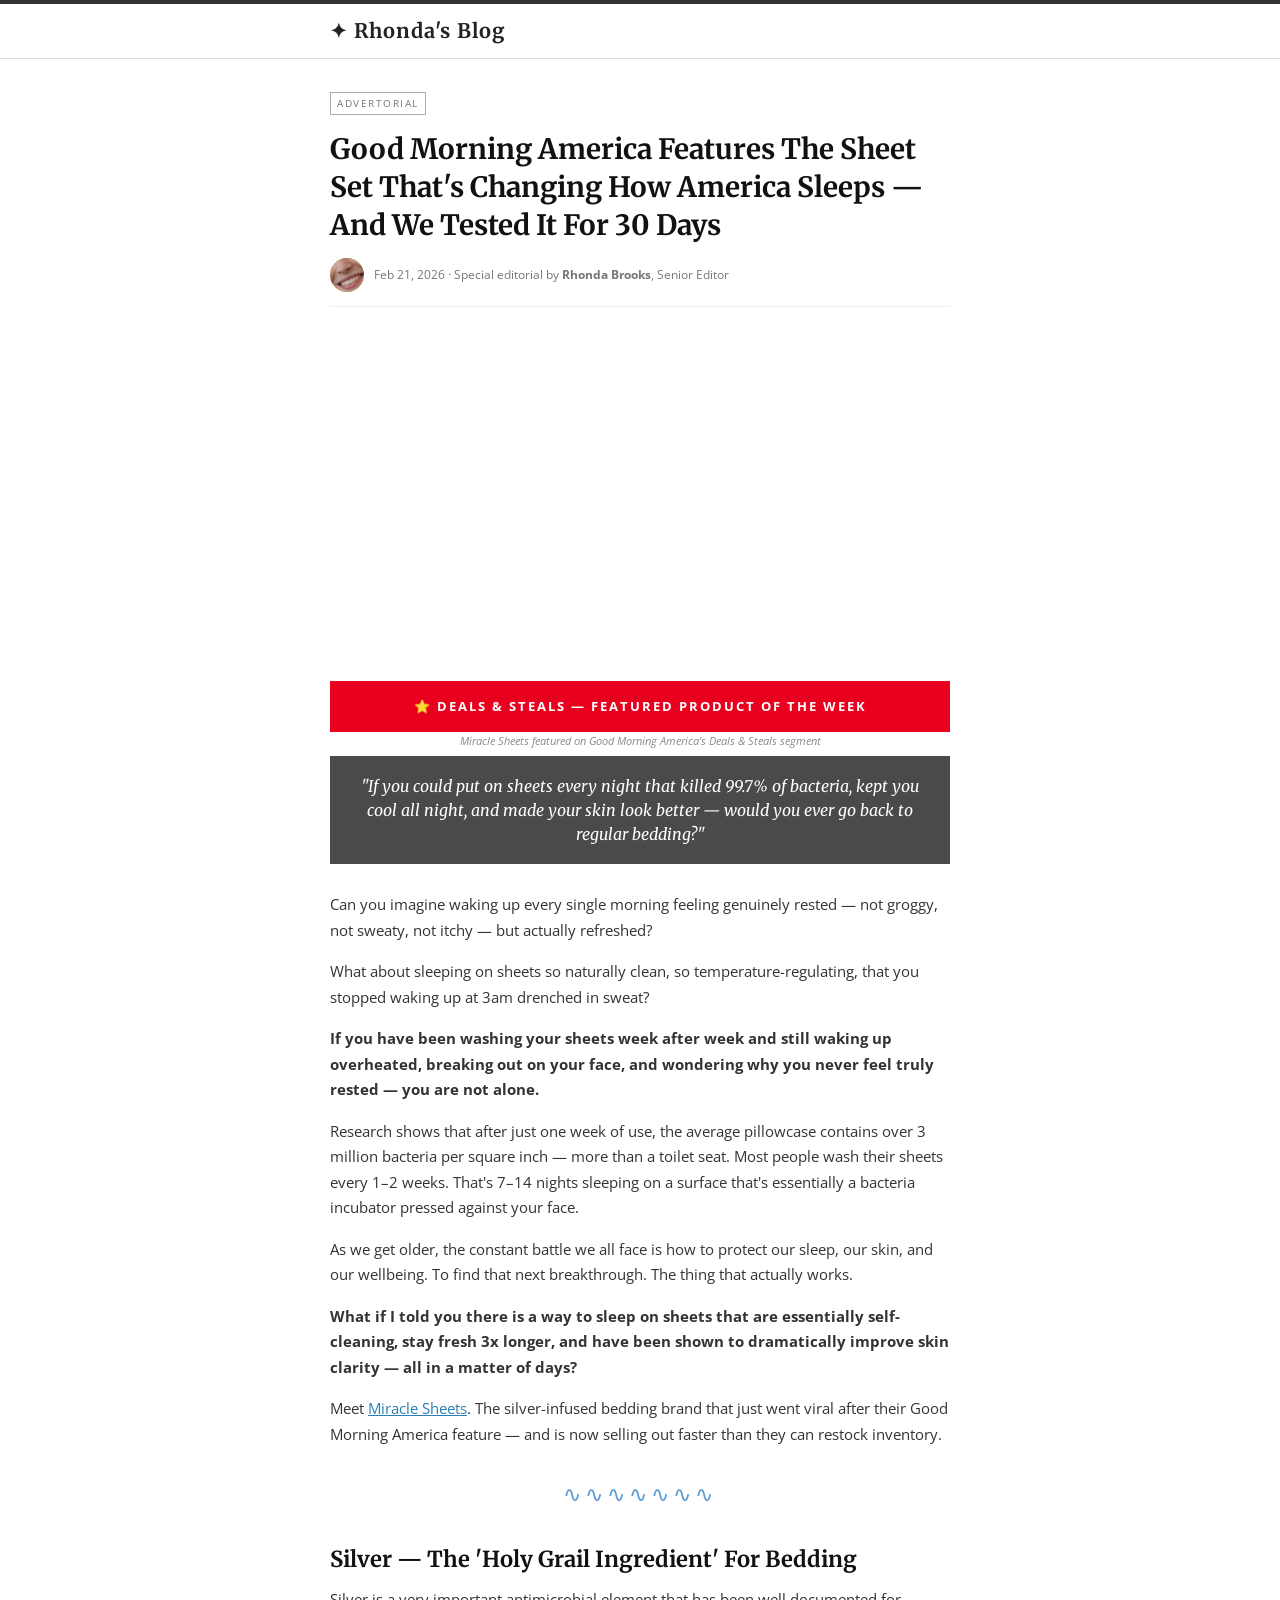
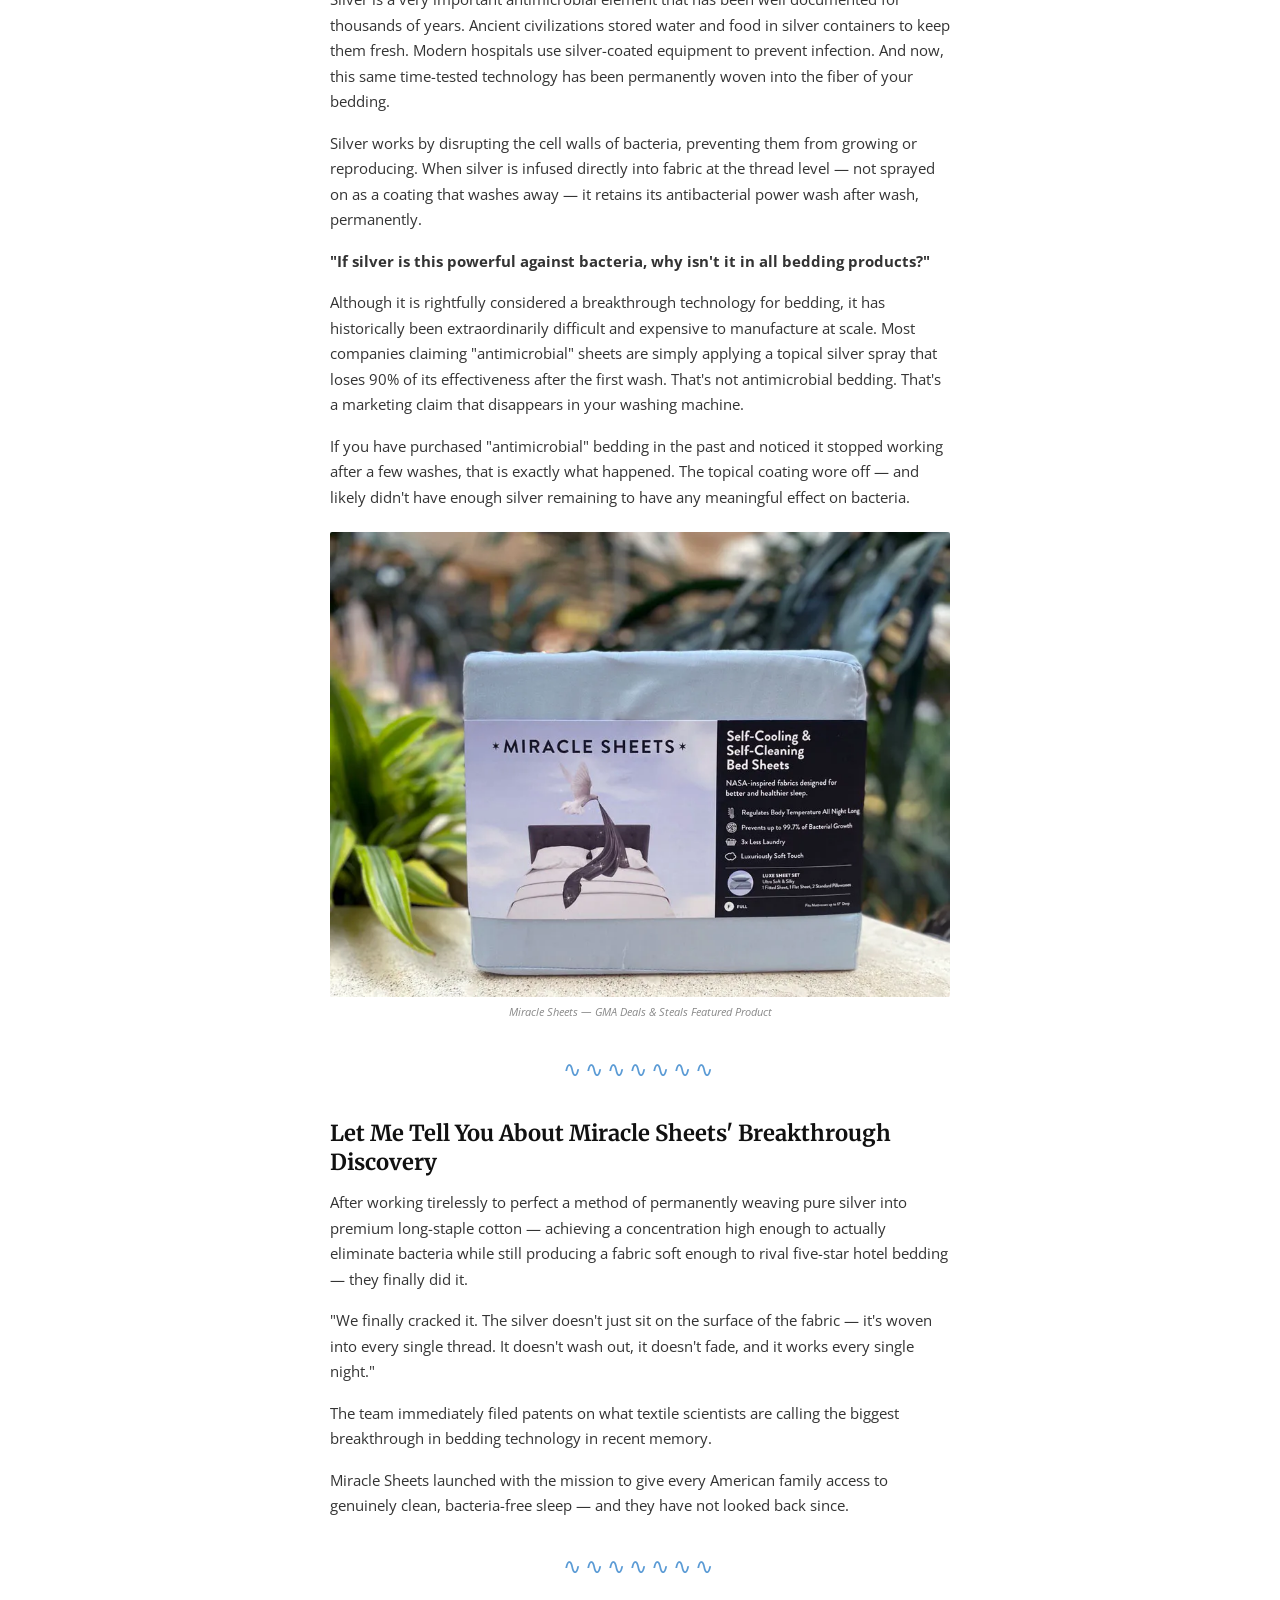
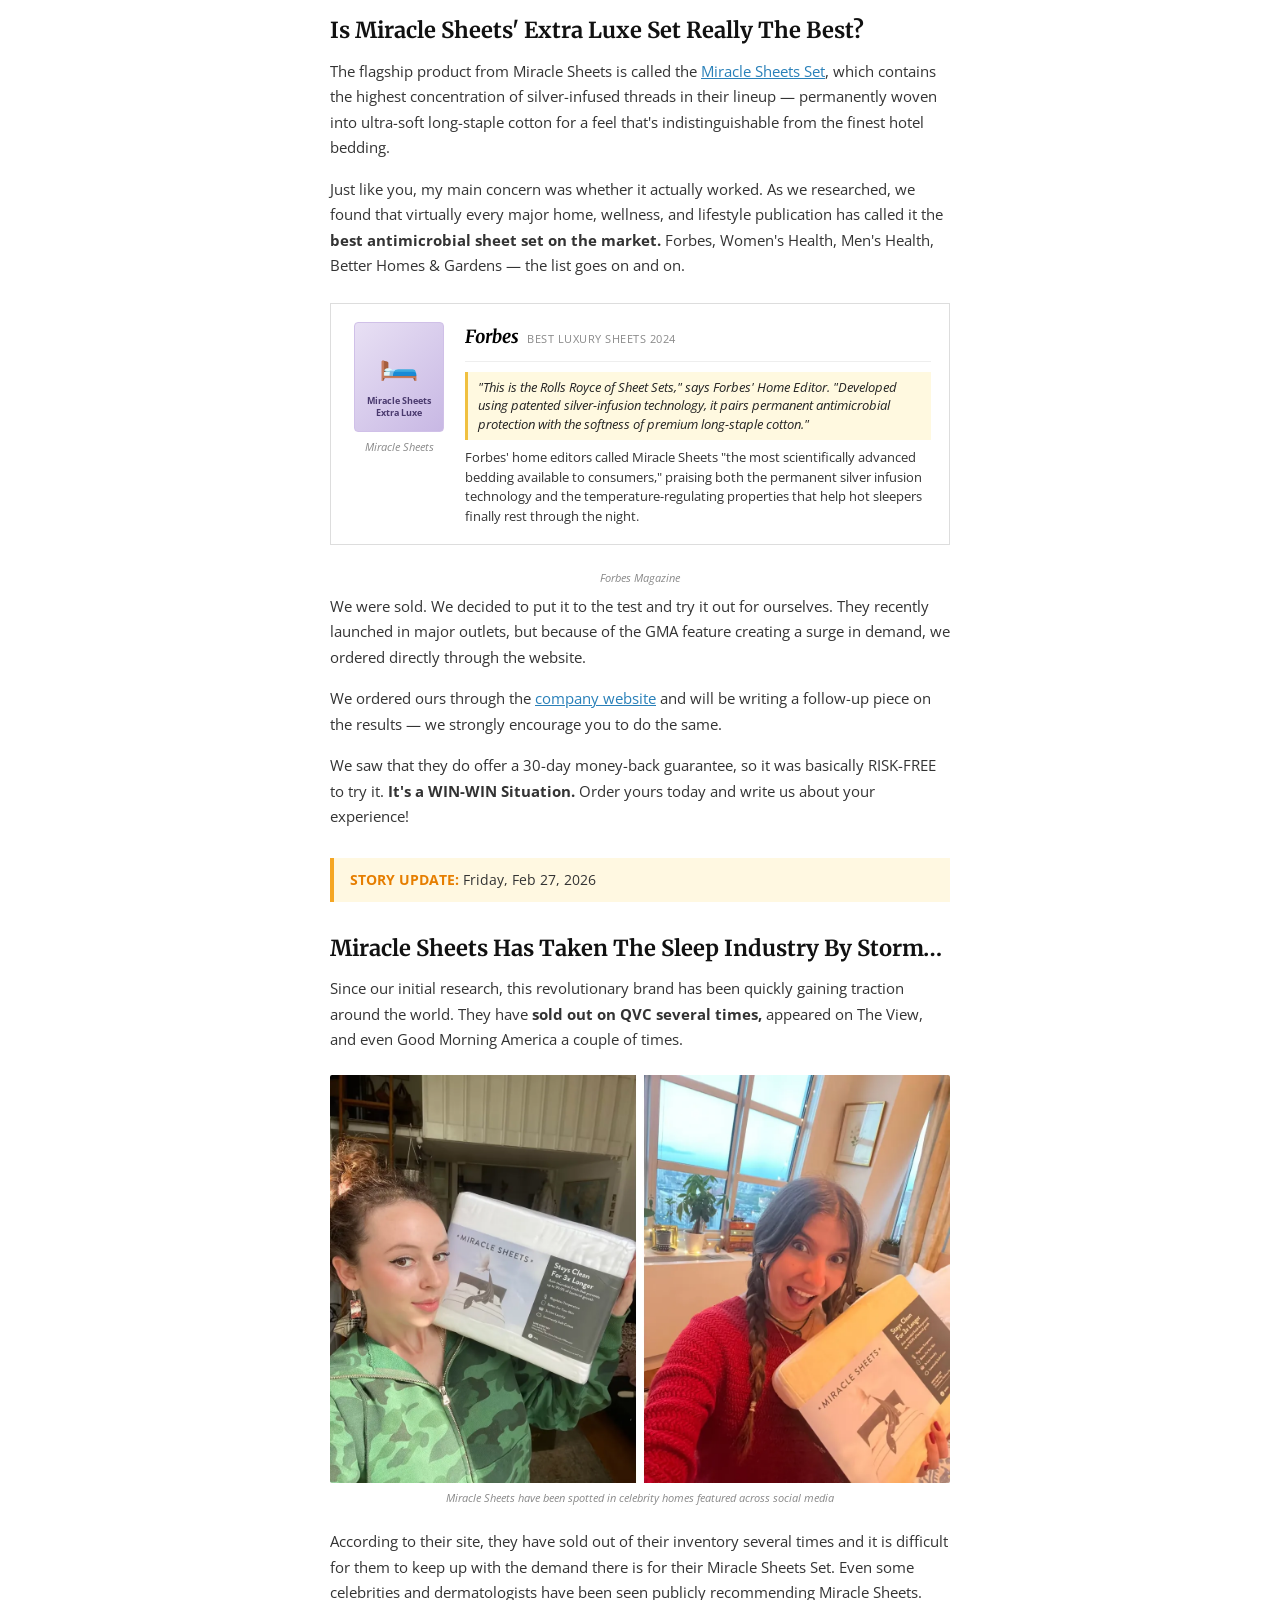
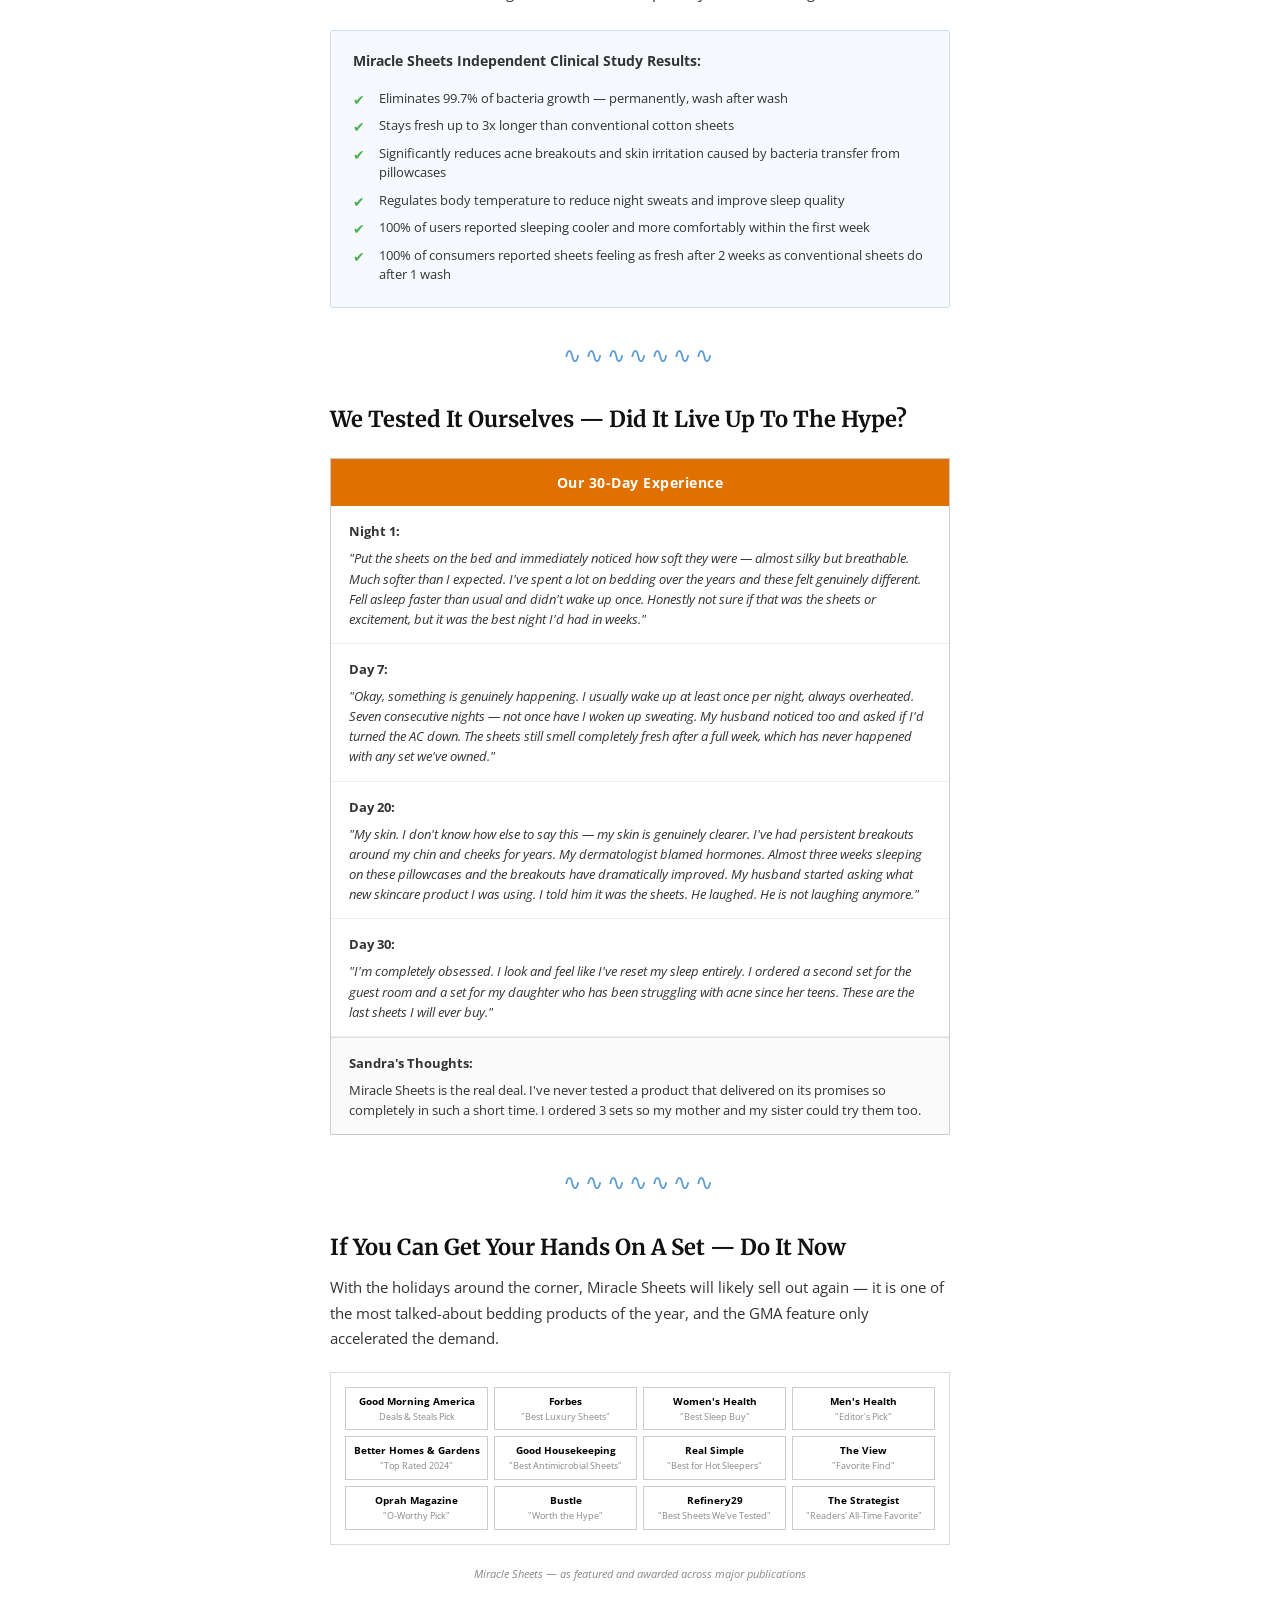
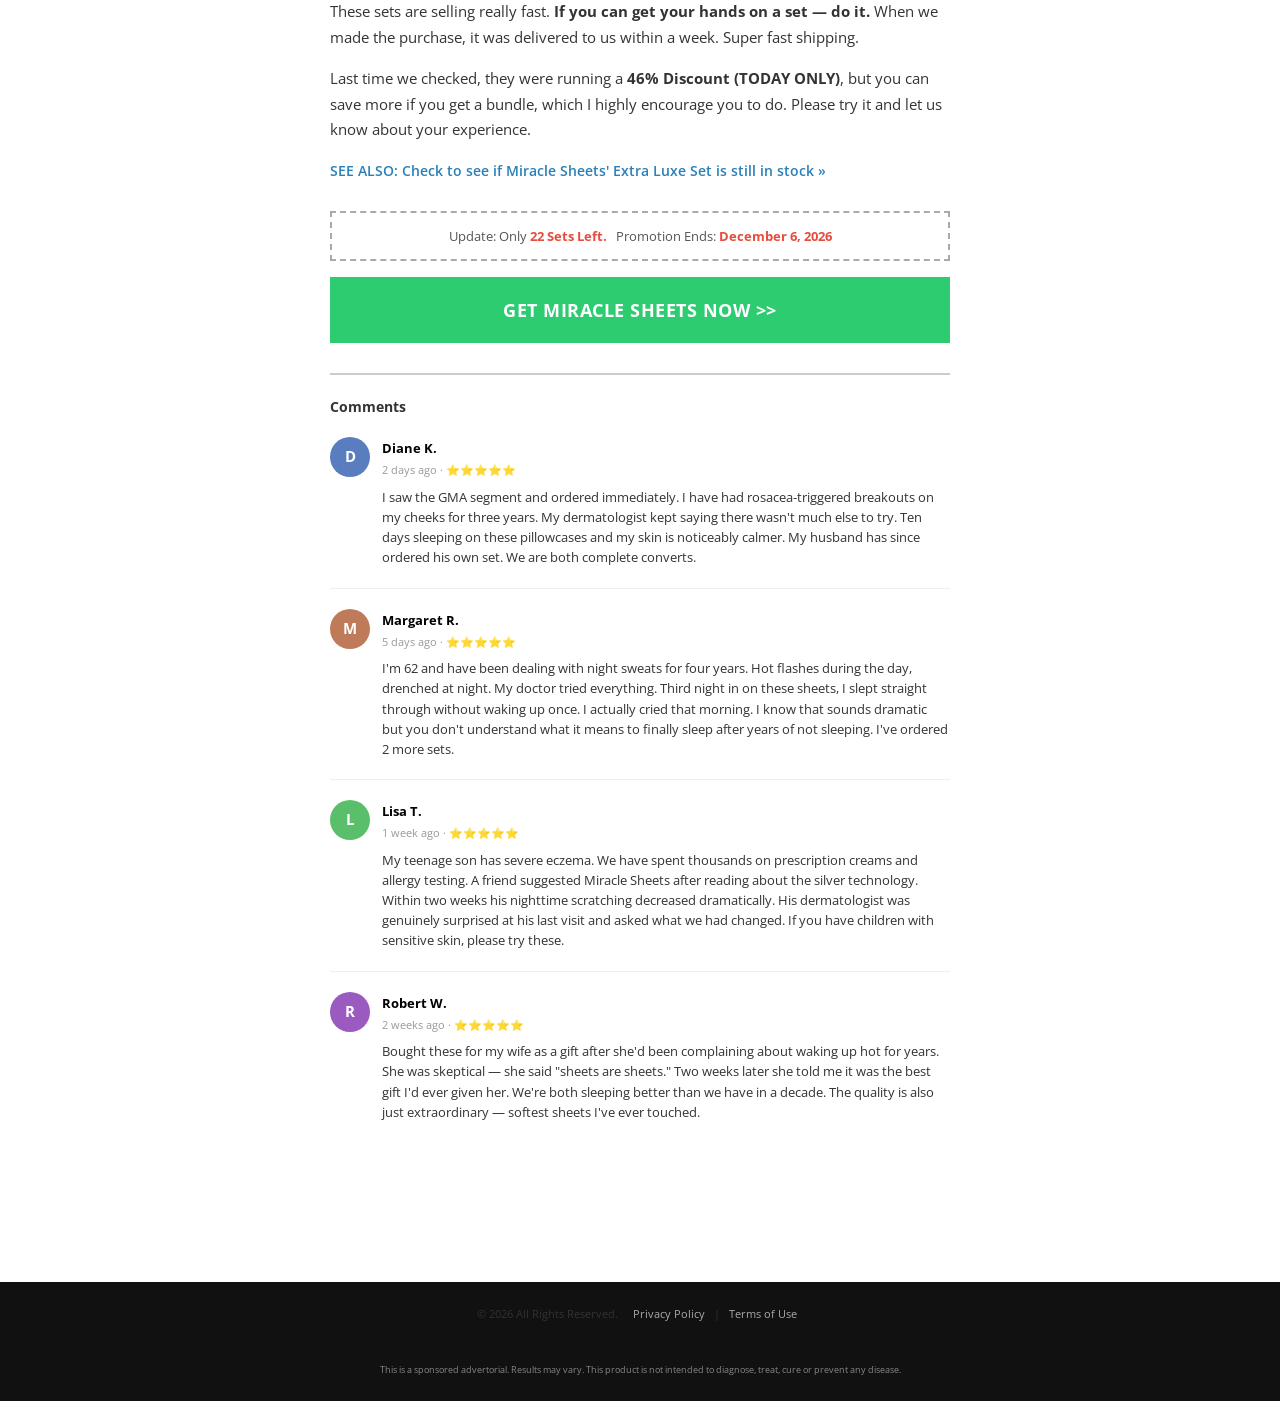
==== rhonda-nobark-v1/index.html @ bfe142f4 "Add files via upload" ====
<!DOCTYPE html>
<html lang="en">

<head>


    <meta charset="UTF-8" />
    <meta name="viewport" content="width=device-width, initial-scale=1.0" />
    <title>GMA Features The Sheet Set Selling Out Across America</title>
    <link href="https://fonts.googleapis.com/css2?family=Merriweather:ital,wght@0,400;0,700;1,400&family=Open+Sans:wght@400;600;700&display=swap" rel="stylesheet" />
    <link rel="stylesheet" href="./images/style.css">
    
    
    
    <!-- Pinterest Tag -->
<script>
!function(e){if(!window.pintrk){window.pintrk = function () {
window.pintrk.queue.push(Array.prototype.slice.call(arguments))};var
  n=window.pintrk;n.queue=[],n.version="3.0";var
  t=document.createElement("script");t.async=!0,t.src=e;var
  r=document.getElementsByTagName("script")[0];
  r.parentNode.insertBefore(t,r)}}("https://s.pinimg.com/ct/core.js");
pintrk('load', '2612654090648', {em: '<user_email_address>'});
pintrk('page');
</script>
<noscript>
<img height="1" width="1" style="display:none;" alt=""
  src="https://ct.pinterest.com/v3/?event=init&tid=2612654090648&pd[em]=<hashed_email_address>&noscript=1" />
</noscript>
<!-- end Pinterest Tag -->

<!--Optional, send client hints to get accurate device data-->
<meta http-equiv="delegate-ch" content="sec-ch-ua http://go.rhondafinds.com; sec-ch-ua-mobile http://go.rhondafinds.com; sec-ch-ua-arch http://go.rhondafinds.com; sec-ch-ua-model http://go.rhondafinds.com; sec-ch-ua-platform http://go.rhondafinds.com; sec-ch-ua-platform-version http://go.rhondafinds.com; sec-ch-ua-bitness http://go.rhondafinds.com; sec-ch-ua-full-version-list http://go.rhondafinds.com; sec-ch-ua-full-version http://go.rhondafinds.com" />

<!-- MaxConv Tracking Script Base Code-->
<script>!function(w,d,o,n,c){w[o]=w[o]||function(){(w[o].q=w[o].q||[]).push(arguments)};var s=d.createElement(n),t=d.getElementsByTagName(n)[0];s.async=!0;s.defer=!0;s.src="//go.rhondafinds.com/t/ea02932d-b302-4a0c-9582-e8250c2afddf.js";t.parentNode.insertBefore(s,t);}(window,document,"maxconv","script");</script>
<noscript><link rel="stylesheet" href="//go.rhondafinds.com/t/t.css?mc_ns=1&mc_cmp=ea02932d-b302-4a0c-9582-e8250c2afddf&mc_tid=" /></noscript>
<!-- End MaxConv Tracking Script Base Code-->
    
    
    
    
    
</head>

<body>

    <!-- ── Top Bar / Logo ── -->
    <div class="top-bar">
        <div class="top-bar-inner">
            <a href="#" class="logo">✦ Rhonda's Blog</a>

        </div>

    </div>

    <!-- ── Main Content ── -->
    <div class="wrapper">

        <span class="advertorial-badge">Advertorial</span>

        <h1>Good Morning America Features The Sheet Set That's Changing How America Sleeps — And We Tested It For 30 Days</h1>

        <!-- Byline -->
        <div class="byline">
            <div class="byline-avatar">
                <img src="./images/author.jpg" alt="Author">

            </div>
            <span>Feb 21, 2026 · Special editorial by <strong>Rhonda Brooks</strong>, Senior Editor</span>

        </div>

        <!-- Hero GMA mock image -->
        <!--
    <img src="./images/gma.jpg" alt="" width="100%">-->

        <script src="https://fast.wistia.com/player.js" async></script>
        <script src="https://fast.wistia.com/embed/r2jgwhv488.js" async type="module"></script>
        <style>
            wistia-player[media-id='r2jgwhv488']:not(:defined) {
                background: center / contain no-repeat url('https://fast.wistia.com/embed/medias/r2jgwhv488/swatch');
                display: block;
                filter: blur(5px);
                padding-top: 56.46%;
            }
        </style> <wistia-player media-id="r2jgwhv488" seo="false" aspect="1.7712177121771218"></wistia-player>

        <div class="deals-banner">
            ⭐ DEALS &amp; STEALS — FEATURED PRODUCT OF THE WEEK

        </div>

        <p class="img-caption">Miracle Sheets featured on Good Morning America's Deals &amp; Steals segment</p>

        <!-- Pull quote -->
        <div class="pull-quote">
            "If you could put on sheets every night that killed 99.7% of bacteria, kept you cool all night, and made your skin look better — would you ever go back to regular bedding?"

        </div>

        <!-- Intro -->
        <p>Can you imagine waking up every single morning feeling genuinely rested — not groggy, not sweaty, not itchy — but actually refreshed?</p>

        <p>What about sleeping on sheets so naturally clean, so temperature-regulating, that you stopped waking up at 3am drenched in sweat?</p>

        <p><strong>If you have been washing your sheets week after week and still waking up overheated, breaking out on your face, and wondering why you never feel truly rested — you are not alone.</strong></p>

        <p>Research shows that after just one week of use, the average pillowcase contains over 3 million bacteria per square inch — more than a toilet seat. Most people wash their sheets every 1–2 weeks. That's 7–14 nights sleeping on a surface that's essentially a bacteria incubator pressed against your face.</p>

        <p>As we get older, the constant battle we all face is how to protect our sleep, our skin, and our wellbeing. To find that next breakthrough. The thing that actually works.</p>

        <p><strong>What if I told you there is a way to sleep on sheets that are essentially self-cleaning, stay fresh 3x longer, and have been shown to dramatically improve skin clarity — all in a matter of days?</strong></p>

        <p>Meet <a href="https://go.rhondafinds.com/click">Miracle Sheets</a>. The silver-infused bedding brand that just went viral after their Good Morning America feature — and is now selling out faster than they can restock inventory.</p>

        <div class="divider">∿∿∿∿∿∿∿

        </div>

        <h2>Silver — The 'Holy Grail Ingredient' For Bedding</h2>

        <p>Silver is a very important antimicrobial element that has been well documented for thousands of years. Ancient civilizations stored water and food in silver containers to keep them fresh. Modern hospitals use silver-coated equipment to prevent infection. And now, this same time-tested technology has been permanently woven into the fiber of your bedding.</p>

        <p>Silver works by disrupting the cell walls of bacteria, preventing them from growing or reproducing. When silver is infused directly into fabric at the thread level — not sprayed on as a coating that washes away — it retains its antibacterial power wash after wash, permanently.</p>

        <p><strong>"If silver is this powerful against bacteria, why isn't it in all bedding products?"</strong></p>

        <p>Although it is rightfully considered a breakthrough technology for bedding, it has historically been extraordinarily difficult and expensive to manufacture at scale. Most companies claiming "antimicrobial" sheets are simply applying a topical silver spray that loses 90% of its effectiveness after the first wash. That's not antimicrobial bedding. That's a marketing claim that disappears in your washing machine.</p>

        <p>If you have purchased "antimicrobial" bedding in the past and noticed it stopped working after a few washes, that is exactly what happened. The topical coating wore off — and likely didn't have enough silver remaining to have any meaningful effect on bacteria.</p>

        <!-- Product photo placeholder -->
        <div class="inline-img-wrap">
            <img src="./images/bottom.webp" alt="" width="100%">
            <p class="img-caption">Miracle Sheets — GMA Deals &amp; Steals Featured Product</p>

        </div>

        <div class="divider">∿∿∿∿∿∿∿

        </div>

        <h2>Let Me Tell You About Miracle Sheets' Breakthrough Discovery</h2>

        <p>After working tirelessly to perfect a method of permanently weaving pure silver into premium long-staple cotton — achieving a concentration high enough to actually eliminate bacteria while still producing a fabric soft enough to rival five-star hotel bedding — they finally did it.</p>

        <p>"We finally cracked it. The silver doesn't just sit on the surface of the fabric — it's woven into every single thread. It doesn't wash out, it doesn't fade, and it works every single night."</p>

        <p>The team immediately filed patents on what textile scientists are calling the biggest breakthrough in bedding technology in recent memory.</p>

        <p>Miracle Sheets launched with the mission to give every American family access to genuinely clean, bacteria-free sleep — and they have not looked back since.</p>

        <div class="divider">∿∿∿∿∿∿∿

        </div>

        <h2>Is Miracle Sheets' Extra Luxe Set Really The Best?</h2>

        <p>The flagship product from Miracle Sheets is called the <a href="https://go.rhondafinds.com/click">Miracle Sheets Set</a>, which contains the highest concentration of silver-infused threads in their lineup — permanently woven into ultra-soft long-staple cotton for a feel that's indistinguishable from the finest hotel bedding.</p>

        <p>Just like you, my main concern was whether it actually worked. As we researched, we found that virtually every major home, wellness, and lifestyle publication has called it the <strong>best antimicrobial sheet set on the market.</strong> Forbes, Women's Health, Men's Health, Better Homes &amp; Gardens — the list goes on and on.</p>

        <!-- Press box -->
        <div class="press-box">
            <div class="press-box-product">
                <div class="product-img-mock">
                    <div class="product-emoji">🛏️

                    </div>
                    <div class="product-name-label">Miracle Sheets Extra Luxe

                    </div>

                </div>
                <div class="press-caption-small">Miracle Sheets

                </div>

            </div>
            <div class="press-box-text">
                <div class="press-source">
                    <span class="press-source-name">Forbes</span>
                    <span class="press-badge-label">Best Luxury Sheets 2024</span>

                </div>
                <div class="press-highlight-quote">"This is the Rolls Royce of Sheet Sets," says Forbes' Home Editor. "Developed using patented silver-infusion technology, it pairs permanent antimicrobial protection with the softness of premium long-staple cotton."

                </div>
                <p class="press-desc">Forbes' home editors called Miracle Sheets "the most scientifically advanced bedding available to consumers," praising both the permanent silver infusion technology and the temperature-regulating properties that help hot sleepers finally rest through the night.</p>

            </div>

        </div>
        <p class="img-caption">Forbes Magazine</p>

        <p>We were sold. We decided to put it to the test and try it out for ourselves. They recently launched in major outlets, but because of the GMA feature creating a surge in demand, we ordered directly through the website.</p>

        <p>We ordered ours through the <a href="https://go.rhondafinds.com/click">company website</a> and will be writing a follow-up piece on the results — we strongly encourage you to do the same.</p>

        <p>We saw that they do offer a 30-day money-back guarantee, so it was basically RISK-FREE to try it. <strong>It's a WIN-WIN Situation.</strong> Order yours today and write us about your experience!</p>

        <!-- Story update -->
        <div class="story-update">
            <strong>STORY UPDATE:</strong> Friday, Feb 27, 2026

        </div>

        <h2>Miracle Sheets Has Taken The Sleep Industry By Storm…</h2>

        <p>Since our initial research, this revolutionary brand has been quickly gaining traction around the world. They have <strong>sold out on QVC several times,</strong> appeared on The View, and even Good Morning America a couple of times.</p>

        <!-- Celebrity image placeholder -->
        <div class="inline-img-wrap">
            <img src="./images/t1.webp" alt="" width="100%">
            <p class="img-caption">Miracle Sheets have been spotted in celebrity homes featured across social media</p>

        </div>

        <p>According to their site, they have sold out of their inventory several times and it is difficult for them to keep up with the demand there is for their Miracle Sheets Set. Even some celebrities and dermatologists have been seen publicly recommending Miracle Sheets.</p>

        <!-- Clinical study box -->
        <div class="study-box">
            <h4>Miracle Sheets Independent Clinical Study Results:</h4>
            <ul>
                <li>Eliminates 99.7% of bacteria growth — permanently, wash after wash</li>
                <li>Stays fresh up to 3x longer than conventional cotton sheets</li>
                <li>Significantly reduces acne breakouts and skin irritation caused by bacteria transfer from pillowcases</li>
                <li>Regulates body temperature to reduce night sweats and improve sleep quality</li>
                <li>100% of users reported sleeping cooler and more comfortably within the first week</li>
                <li>100% of consumers reported sheets feeling as fresh after 2 weeks as conventional sheets do after 1 wash</li>
            </ul>

        </div>

        <div class="divider">∿∿∿∿∿∿∿

        </div>

        <h2>We Tested It Ourselves — Did It Live Up To The Hype?</h2>

        <div class="journal-wrap">
            <div class="journal-header">Our 30-Day Experience

            </div>

            <div class="journal-day">
                <strong>Night 1:</strong>
                <p>"Put the sheets on the bed and immediately noticed how soft they were — almost silky but breathable. Much softer than I expected. I've spent a lot on bedding over the years and these felt genuinely different. Fell asleep faster than usual and didn't wake up once. Honestly not sure if that was the sheets or excitement, but it was the best night I'd had in weeks."</p>

            </div>

            <div class="journal-day">
                <strong>Day 7:</strong>
                <p>"Okay, something is genuinely happening. I usually wake up at least once per night, always overheated. Seven consecutive nights — not once have I woken up sweating. My husband noticed too and asked if I'd turned the AC down. The sheets still smell completely fresh after a full week, which has never happened with any set we've owned."</p>

            </div>

            <div class="journal-day">
                <strong>Day 20:</strong>
                <p>"My skin. I don't know how else to say this — my skin is genuinely clearer. I've had persistent breakouts around my chin and cheeks for years. My dermatologist blamed hormones. Almost three weeks sleeping on these pillowcases and the breakouts have dramatically improved. My husband started asking what new skincare product I was using. I told him it was the sheets. He laughed. He is not laughing anymore."</p>

            </div>

            <div class="journal-day">
                <strong>Day 30:</strong>
                <p>"I'm completely obsessed. I look and feel like I've reset my sleep entirely. I ordered a second set for the guest room and a set for my daughter who has been struggling with acne since her teens. These are the last sheets I will ever buy."</p>

            </div>

            <div class="journal-thoughts">
                <strong>Sandra's Thoughts:</strong>
                <p>Miracle Sheets is the real deal. I've never tested a product that delivered on its promises so completely in such a short time. I ordered 3 sets so my mother and my sister could try them too.</p>

            </div>

        </div>

        <div class="divider">∿∿∿∿∿∿∿

        </div>

        <h2>If You Can Get Your Hands On A Set — Do It Now</h2>

        <p>With the holidays around the corner, Miracle Sheets will likely sell out again — it is one of the most talked-about bedding products of the year, and the GMA feature only accelerated the demand.</p>

        <!-- Award press grid -->
        <div class="award-grid">
            <div class="award-grid-inner">
                <div class="press-cell"><span class="press-cell-name">Good Morning America</span><span class="press-cell-award">Deals &amp; Steals Pick</span>

                </div>
                <div class="press-cell"><span class="press-cell-name">Forbes</span><span class="press-cell-award">"Best Luxury Sheets"</span>

                </div>
                <div class="press-cell"><span class="press-cell-name">Women's Health</span><span class="press-cell-award">"Best Sleep Buy"</span>

                </div>
                <div class="press-cell"><span class="press-cell-name">Men's Health</span><span class="press-cell-award">"Editor's Pick"</span>

                </div>
                <div class="press-cell"><span class="press-cell-name">Better Homes &amp; Gardens</span><span class="press-cell-award">"Top Rated 2024"</span>

                </div>
                <div class="press-cell"><span class="press-cell-name">Good Housekeeping</span><span class="press-cell-award">"Best Antimicrobial Sheets"</span>

                </div>
                <div class="press-cell"><span class="press-cell-name">Real Simple</span><span class="press-cell-award">"Best for Hot Sleepers"</span>

                </div>
                <div class="press-cell"><span class="press-cell-name">The View</span><span class="press-cell-award">"Favorite Find"</span>

                </div>
                <div class="press-cell"><span class="press-cell-name">Oprah Magazine</span><span class="press-cell-award">"O-Worthy Pick"</span>

                </div>
                <div class="press-cell"><span class="press-cell-name">Bustle</span><span class="press-cell-award">"Worth the Hype"</span>

                </div>
                <div class="press-cell"><span class="press-cell-name">Refinery29</span><span class="press-cell-award">"Best Sheets We've Tested"</span>

                </div>
                <div class="press-cell"><span class="press-cell-name">The Strategist</span><span class="press-cell-award">"Readers' All-Time Favorite"</span>

                </div>

            </div>

        </div>
        <p class="img-caption" style="margin-bottom:16px;">Miracle Sheets — as featured and awarded across major publications</p>

        <p>These sets are selling really fast. <strong>If you can get your hands on a set — do it.</strong> When we made the purchase, it was delivered to us within a week. Super fast shipping.</p>

        <p>Last time we checked, they were running a <strong>46% Discount (TODAY ONLY)</strong>, but you can save more if you get a bundle, which I highly encourage you to do. Please try it and let us know about your experience.</p>

        <a href="https://go.rhondafinds.com/click" class="see-also">SEE ALSO: Check to see if Miracle Sheets' Extra Luxe Set is still in stock »</a>

        <!-- Urgency bar -->
        <div class="urgency-bar">
            Update: Only <span class="promo-end">22 Sets Left.</span> &nbsp; Promotion Ends: <span class="promo-end">
                <script>
                    document.write(
                        new Date().toLocaleString("en-us", {
                            month: "long",
                            year: "numeric",
                            day: "numeric",
                        })
                    );
                </script>
            </span>

        </div>

        <!-- CTA Button -->
        <a href="https://go.rhondafinds.com/click" class="cta-btn">GET MIRACLE SHEETS NOW &gt;&gt;</a>

        <!-- Comments -->
        <div class="comments-section">
            <h4>Comments</h4>

            <div class="comment-item">
                <div class="comment-avatar" style="background:#5a7dbf;">D

                </div>
                <div class="comment-body">
                    <div class="comment-name">Diane K.

                    </div>
                    <div class="comment-date">2 days ago · ⭐⭐⭐⭐⭐

                    </div>
                    <p class="comment-text">I saw the GMA segment and ordered immediately. I have had rosacea-triggered breakouts on my cheeks for three years. My dermatologist kept saying there wasn't much else to try. Ten days sleeping on these pillowcases and my skin is noticeably calmer. My husband has since ordered his own set. We are both complete converts.</p>

                </div>

            </div>

            <div class="comment-item">
                <div class="comment-avatar" style="background:#bf7a5a;">M

                </div>
                <div class="comment-body">
                    <div class="comment-name">Margaret R.

                    </div>
                    <div class="comment-date">5 days ago · ⭐⭐⭐⭐⭐

                    </div>
                    <p class="comment-text">I'm 62 and have been dealing with night sweats for four years. Hot flashes during the day, drenched at night. My doctor tried everything. Third night in on these sheets, I slept straight through without waking up once. I actually cried that morning. I know that sounds dramatic but you don't understand what it means to finally sleep after years of not sleeping. I've ordered 2 more sets.</p>

                </div>

            </div>

            <div class="comment-item">
                <div class="comment-avatar" style="background:#5abf6a;">L

                </div>
                <div class="comment-body">
                    <div class="comment-name">Lisa T.

                    </div>
                    <div class="comment-date">1 week ago · ⭐⭐⭐⭐⭐

                    </div>
                    <p class="comment-text">My teenage son has severe eczema. We have spent thousands on prescription creams and allergy testing. A friend suggested Miracle Sheets after reading about the silver technology. Within two weeks his nighttime scratching decreased dramatically. His dermatologist was genuinely surprised at his last visit and asked what we had changed. If you have children with sensitive skin, please try these.</p>

                </div>

            </div>

            <div class="comment-item">
                <div class="comment-avatar" style="background:#9b5abf;">R

                </div>
                <div class="comment-body">
                    <div class="comment-name">Robert W.

                    </div>
                    <div class="comment-date">2 weeks ago · ⭐⭐⭐⭐⭐

                    </div>
                    <p class="comment-text">Bought these for my wife as a gift after she'd been complaining about waking up hot for years. She was skeptical — she said "sheets are sheets." Two weeks later she told me it was the best gift I'd ever given her. We're both sleeping better than we have in a decade. The quality is also just extraordinary — softest sheets I've ever touched.</p>

                </div>

            </div>

        </div>

    </div><!-- /.wrapper -->

    <!-- ── Footer ── -->
    <footer>
        <p>© 2026 All Rights Reserved. &nbsp;
            <a href="https://www.miraclebrand.co/pages/privacy-policy" target="_blank">Privacy Policy</a> |
            <a href="https://www.miraclebrand.co/pages/terms-and-conditions" target="_blank">Terms of Use</a>
        </p>
        <br>
        <small>This is a sponsored advertorial. Results may vary. This product is not intended to diagnose, treat, cure or prevent any disease.</small>
    </footer>

    <!-- =============================================
         FLOATING CTA BAR — SCROLL-TRIGGERED (30%)
         ============================================= -->
    <style>
        .floating-bar {
            position: fixed;
            bottom: 0;
            left: 0;
            right: 0;
            background-color: rgba(30, 30, 45, 0.82);
            backdrop-filter: blur(6px);
            -webkit-backdrop-filter: blur(6px);
            z-index: 9999;
            padding: 14px 20px;
            box-shadow: 0 -4px 24px rgba(0, 0, 0, 0.4);
            opacity: 0;
            transform: translateY(100%);
            transition: opacity 0.4s ease, transform 0.4s ease;
            pointer-events: none;
            box-sizing: border-box;
        }

        .floating-bar.visible {
            opacity: 1;
            transform: translateY(0);
            pointer-events: all;
        }

        .floating-bar-inner {
            max-width: 1100px;
            margin: 0 auto;
            display: grid;
            grid-template-columns: 1fr 1fr;
            align-items: center;
            gap: 20px;
        }

        .floating-bar-left {
            color: #ccc;
            font-family: 'Open Sans', sans-serif;
            font-size: 15px;
            line-height: 1.45;
            text-align: center;
        }

        .floating-bar-left strong {
            color: #fff;
            font-size: 16px;
            display: block;
            margin-bottom: 2px;
        }

        .floating-bar-right {
            display: flex;
            flex-direction: column;
            align-items: center;
            gap: 7px;
        }

        .floating-bar-btn {
            display: block;
            width: 100%;
            text-align: center;
            background: #3b82c4;
            color: #fff !important;
            font-family: 'Open Sans', sans-serif;
            font-weight: 700;
            font-size: 16px;
            padding: 13px 20px;
            border-radius: 5px;
            text-decoration: none !important;
            letter-spacing: 0.3px;
            transition: background 0.2s;
            white-space: nowrap;
            box-shadow: 0 2px 10px rgba(59, 130, 196, 0.5);
            box-sizing: border-box;
        }

        .floating-bar-btn:hover {
            background: #2d6fa8 !important;
            color: #fff !important;
        }

        .floating-bar-sale {
            display: flex;
            align-items: center;
            justify-content: center;
            width: 100%;
            background: rgba(74, 35, 90, 0.95);
            border-radius: 5px;
            padding: 5px 12px;
            gap: 8px;
            font-family: 'Open Sans', sans-serif;
            font-size: 13px;
            color: #fff;
            box-sizing: border-box;
        }

        .floating-bar-sale-label {
            background: #7d3c98;
            padding: 2px 9px;
            border-radius: 3px;
            font-weight: 700;
            font-size: 12px;
            white-space: nowrap;
        }

        .floating-bar-timer {
            font-weight: 600;
            letter-spacing: 1.5px;
            white-space: nowrap;
        }

        @media (max-width: 600px) {
            .floating-bar {
                padding: 10px 12px;
            }

            .floating-bar-inner {
                grid-template-columns: 1fr 1fr;
                gap: 10px;
            }

            .floating-bar-left strong {
                font-size: 13px;
            }

            .floating-bar-left {
                font-size: 12px;
            }

            .floating-bar-btn {
                font-size: 13px;
                padding: 10px 8px;
            }

            .floating-bar-sale {
                font-size: 10px;
                padding: 4px 6px;
                gap: 5px;
            }

            .floating-bar-sale-label {
                font-size: 10px;
                padding: 2px 6px;
            }
        }
    </style>

    <div class="floating-bar" id="floatingBar">
        <div class="floating-bar-inner">
            <div class="floating-bar-left">
                <strong>Supplies are limited!</strong>
                Get up to 46% OFF Today!

            </div>
            <div class="floating-bar-right">
                <a href="https://go.rhondafinds.com/click" class="floating-bar-btn">Check Availability</a>
                <div class="floating-bar-sale">
                    <span class="floating-bar-sale-label">New Year Sale</span>
                    <span class="floating-bar-timer">ends in: <span id="floatTimer">00:00:00</span></span>

                </div>

            </div>

        </div>

    </div>

    <script>
        // ── Countdown timer (resets at midnight) ──
        (function () {
            var end = new Date(Date.now() + 2 * 60 * 60 * 1000);
            function fmt(n) { return ('0' + n).slice(-2); }
            function tick() {
                var now = new Date();
                var diff = Math.max(0, end - now);
                var h = Math.floor(diff / 3600000);
                var m = Math.floor((diff % 3600000) / 60000);
                var s = Math.floor((diff % 60000) / 1000);
                var el = document.getElementById('floatTimer');
                if (el) el.textContent = fmt(h) + ':' + fmt(m) + ':' + fmt(s);
            }
            tick();
            setInterval(tick, 1000);
        })();

        // ── Scroll trigger: show after 30% scroll ──
        (function () {
            var bar = document.getElementById('floatingBar');
            function checkScroll() {
                var scrolled = window.scrollY || window.pageYOffset;
                var docHeight = document.documentElement.scrollHeight - window.innerHeight;
                if (docHeight > 0 && (scrolled / docHeight) >= 0.30) {
                    bar.classList.add('visible');
                } else {
                    bar.classList.remove('visible');
                }
            }
            window.addEventListener('scroll', checkScroll, { passive: true });
            checkScroll();
        })();
    </script>

</body>

</html>
---- rhonda-nobark-v1/images/style.css ----
*, *::before, *::after { box-sizing: border-box; margin: 0; padding: 0; }

    body {
      font-family: 'Open Sans', sans-serif;
      font-size: 15px;
      line-height: 1.7;
      color: #333;
      background: #fff;
    }

    /* ── Top bar ── */
    .top-bar {
      border-top: 4px solid #333;
      border-bottom: 1px solid #ddd;
      padding: 10px 20px;
    }
    .top-bar-inner {
      max-width: 660px;
      margin: 0 auto;
      padding: 0 20px;
      text-align: left;
    }
    .top-bar .logo {
      font-family: 'Merriweather', serif;
      font-size: 20px;
      font-weight: 700;
      letter-spacing: 1px;
      color: #222;
      text-decoration: none;
    }

    /* ── Wrapper ── */
    .wrapper {
      max-width: 660px;
      margin: 0 auto;
      padding: 30px 20px 60px;
    }

    /* ── Advertorial badge ── */
    .advertorial-badge {
      display: inline-block;
      border: 1px solid #aaa;
      font-size: 10px;
      letter-spacing: 1.5px;
      text-transform: uppercase;
      color: #777;
      padding: 2px 6px;
      margin-bottom: 16px;
    }

    /* ── Headline ── */
    h1 {
      font-family: 'Merriweather', serif;
      font-size: 28px;
      font-weight: 700;
      line-height: 1.35;
      color: #111;
      margin-bottom: 14px;
    }

    /* ── Byline ── */
    .byline {
      display: flex;
      align-items: center;
      gap: 10px;
      font-size: 12px;
      color: #777;
      margin-bottom: 24px;
      padding-bottom: 14px;
      border-bottom: 1px solid #eee;
    }
    .byline-avatar {
      width: 34px;
      height: 34px;
      border-radius: 50%;
      background: linear-gradient(135deg, #b8860b, #daa520);
      flex-shrink: 0;
      display: flex;
      align-items: center;
      justify-content: center;
      font-size: 15px;
      font-weight: 700;
      color: #fff;
    }

    /* ── Pull quote box ── */
    .pull-quote {
      background: #4a4a4a;
      color: #fff;
      font-family: 'Merriweather', serif;
      font-size: 16px;
      font-style: italic;
      padding: 18px 22px;
      margin: 0 0 28px;
      line-height: 1.5;
      text-align: center;
    }

    /* ── Body copy ── */
    p {
      margin-bottom: 16px;
      color: #333;
    }
    p strong { font-weight: 700; }
    a { color: #2980b9; text-decoration: underline; }
    a:hover { color: #1a5c85; }

    /* ── Section heading ── */
    h2 {
      font-family: 'Merriweather', serif;
      font-size: 22px;
      font-weight: 700;
      color: #111;
      margin: 32px 0 14px;
      line-height: 1.3;
    }

    /* ── Wavy divider ── */
    .divider {
      text-align: center;
      color: #5b9bd5;
      font-size: 22px;
      letter-spacing: 4px;
      margin: 28px 0;
      user-select: none;
    }

    /* ── Inline image / placeholder ── */
    .inline-img-wrap {
      text-align: center;
      margin: 22px 0;
    }
    .inline-img-wrap img {
      width: 100%;
      max-width: 100%;
      border-radius: 2px;
      display: block;
      margin: 0 auto 6px;
    }
    .img-caption {
      font-size: 11px;
      color: #888;
      text-align: center;
      font-style: italic;
      margin-bottom: 6px;
    }
    .img-placeholder {
      width: 100%;
      height: 280px;
      background: #e8e8e8;
      border-radius: 2px;
      display: flex;
      align-items: center;
      justify-content: center;
      color: #aaa;
      font-size: 13px;
    }

    /* ── Hero GMA mock ── */
    .hero-mock {
      width: 100%;
      aspect-ratio: 640 / 340;
      background: linear-gradient(160deg, #0a1628 0%, #1c3a6e 60%, #0a1628 100%);
      display: flex;
      flex-direction: column;
      align-items: center;
      justify-content: center;
      gap: 16px;
      position: relative;
      padding: 20px;
      margin-bottom: 6px;
    }
    .gma-logo-text {
      font-family: 'Merriweather', serif;
      font-size: 60px;
      font-weight: 700;
      color: #f5c518;
      line-height: 1;
      text-shadow: 0 2px 12px rgba(0,0,0,0.6);
      letter-spacing: -2px;
    }
    .gma-sub {
      font-size: 11px;
      letter-spacing: 3px;
      color: rgba(255,255,255,0.65);
      text-transform: uppercase;
      margin-top: -10px;
    }
    .gma-feature-bar {
      background: rgba(255,255,255,0.1);
      border: 1px solid rgba(255,255,255,0.2);
      border-radius: 4px;
      padding: 12px 20px;
      display: flex;
      align-items: center;
      gap: 14px;
    }
    .gma-sheet-icon { font-size: 36px; }
    .gma-brand-name {
      font-family: 'Merriweather', serif;
      font-size: 18px;
      color: #fff;
      font-weight: 700;
    }
    .gma-brand-sub {
      font-size: 11px;
      color: rgba(255,255,255,0.6);
      text-transform: uppercase;
      letter-spacing: 1px;
      margin-top: 3px;
    }
    .gma-ticker {
      position: absolute;
      bottom: 0; left: 0; right: 0;
      background: #e8001e;
      color: #fff;
      font-size: 11px;
      font-weight: 700;
      letter-spacing: 1.5px;
      text-transform: uppercase;
      padding: 7px 14px;
      text-align: center;
    }

    /* ── Press box (Forbes style) ── */
    .press-box {
      border: 1px solid #ddd;
      padding: 18px;
      margin: 24px 0;
      display: flex;
      gap: 16px;
      align-items: flex-start;
    }
    .press-box-product {
      flex: 0 0 100px;
      display: flex;
      flex-direction: column;
      align-items: center;
      gap: 6px;
    }
    .product-img-mock {
      width: 90px;
      height: 110px;
      background: linear-gradient(135deg, #e8e0f4, #c8b8e4);
      border-radius: 4px;
      border: 1px solid #d0c0e8;
      display: flex;
      flex-direction: column;
      align-items: center;
      justify-content: center;
      gap: 6px;
    }
    .product-emoji { font-size: 32px; }
    .product-name-label {
      font-size: 9px;
      font-weight: 700;
      color: #4a3a6e;
      text-align: center;
      padding: 0 6px;
      line-height: 1.3;
    }
    .press-caption-small {
      font-size: 11px;
      color: #888;
      text-align: center;
      font-style: italic;
    }
    .press-box-text { flex: 1; }
    .press-source {
      display: flex;
      align-items: baseline;
      gap: 8px;
      margin-bottom: 10px;
      border-bottom: 1px solid #eee;
      padding-bottom: 8px;
    }
    .press-source-name {
      font-family: 'Merriweather', serif;
      font-size: 18px;
      font-weight: 700;
      font-style: italic;
      color: #000;
    }
    .press-badge-label {
      font-size: 11px;
      color: #888;
      text-transform: uppercase;
      letter-spacing: 0.5px;
    }
    .press-highlight-quote {
      background: #fff9e0;
      border-left: 3px solid #f0c040;
      padding: 6px 10px;
      font-size: 13px;
      font-style: italic;
      color: #222;
      margin-bottom: 8px;
      line-height: 1.45;
    }
    .press-desc {
      font-size: 13px;
      color: #333;
      line-height: 1.5;
      margin: 0;
    }

    /* ── Story update banner ── */
    .story-update {
      background: #fff8e1;
      border-left: 4px solid #f5a623;
      padding: 10px 16px;
      margin: 28px 0 20px;
      font-size: 14px;
    }
    .story-update strong { color: #e67e00; }

    /* ── Clinical study box ── */
    .study-box {
      border: 1px solid #cde;
      background: #f6faff;
      padding: 18px 22px;
      margin: 24px 0;
      border-radius: 2px;
    }
    .study-box h4 {
      font-size: 14px;
      font-weight: 700;
      margin-bottom: 12px;
    }
    .study-box ul { list-style: none; padding: 0; }
    .study-box ul li {
      padding: 4px 0 4px 26px;
      position: relative;
      font-size: 13px;
      color: #333;
      line-height: 1.5;
    }
    .study-box ul li::before {
      content: '✔';
      position: absolute;
      left: 0;
      color: #4caf50;
      font-size: 14px;
    }

    /* ── 30-Day journal ── */
    .journal-wrap {
      border: 1px solid #ccc;
      margin: 24px 0;
      overflow: hidden;
    }
    .journal-header {
      background: #e07000;
      color: #fff;
      text-align: center;
      padding: 12px;
      font-size: 14px;
      font-weight: 700;
      letter-spacing: 0.5px;
    }
    .journal-day {
      padding: 14px 18px;
      border-bottom: 1px solid #eee;
    }
    .journal-day:last-child { border-bottom: none; }
    .journal-day strong {
      display: block;
      margin-bottom: 6px;
      font-size: 13px;
    }
    .journal-day p {
      font-size: 13px;
      color: #333;
      font-style: italic;
      margin: 0;
      line-height: 1.55;
    }
    .journal-thoughts {
      padding: 14px 18px;
      background: #fafafa;
      border-top: 1px solid #e0e0e0;
    }
    .journal-thoughts strong {
      display: block;
      font-size: 13px;
      margin-bottom: 6px;
    }
    .journal-thoughts p {
      font-size: 13px;
      color: #333;
      margin: 0;
      line-height: 1.55;
    }

    /* ── Press award grid ── */
    .award-grid {
      border: 1px solid #ddd;
      padding: 14px;
      margin: 20px 0;
    }
    .award-grid-inner {
      display: grid;
      grid-template-columns: repeat(4, 1fr);
      gap: 6px;
    }
    .press-cell {
      border: 1px solid #ccc;
      padding: 7px 4px;
      text-align: center;
    }
    .press-cell-name {
      display: block;
      font-size: 10px;
      font-weight: 700;
      color: #000;
      margin-bottom: 3px;
      line-height: 1.3;
    }
    .press-cell-award {
      display: block;
      font-size: 9px;
      color: #888;
      line-height: 1.3;
    }

    /* ── See Also link ── */
    .see-also {
      font-size: 14px;
      color: #2980b9;
      text-decoration: none;
      display: block;
      margin: 10px 0 20px;
      font-weight: 600;
    }
    .see-also:hover { text-decoration: underline; }

    /* ── Urgency bar ── */
    .urgency-bar {
      border: 2px dashed #aaa;
      padding: 12px 18px;
      text-align: center;
      font-size: 13px;
      color: #555;
      margin: 28px 0 16px;
    }
    .urgency-bar .promo-end { color: #e74c3c; font-weight: 700; }

    /* ── CTA Button ── */
    .cta-btn {
      display: block;
      width: 100%;
      background: #2ecc71;
      color: #fff;
      font-family: 'Open Sans', sans-serif;
      font-size: 18px;
      font-weight: 700;
      letter-spacing: 0.5px;
      text-align: center;
      text-decoration: none;
      padding: 18px 24px;
      border: none;
      cursor: pointer;
      transition: background 0.2s;
      margin-bottom: 30px;
    }
    .cta-btn:hover { background: #27ae60; color: #fff; text-decoration: none; }

    /* ── Comments ── */
    .comments-section {
      border-top: 2px solid #ccc;
      padding-top: 20px;
      margin-top: 10px;
    }
    .comments-section h4 {
      font-size: 14px;
      font-weight: 700;
      margin-bottom: 18px;
    }
    .comment-item {
      display: flex;
      gap: 12px;
      margin-bottom: 20px;
      padding-bottom: 20px;
      border-bottom: 1px solid #eee;
    }
    .comment-item:last-child { border-bottom: none; }
    .comment-avatar {
      width: 40px;
      height: 40px;
      border-radius: 50%;
      flex-shrink: 0;
      display: flex;
      align-items: center;
      justify-content: center;
      font-size: 15px;
      font-weight: 700;
      color: #fff;
    }
    .comment-body { flex: 1; }
    .comment-name { font-weight: 700; font-size: 13px; color: #000; margin-bottom: 2px; }
    .comment-date { font-size: 11px; color: #999; margin-bottom: 7px; }
    .comment-text { font-size: 13px; color: #333; line-height: 1.55; margin: 0; }

    /* ── Footer ── */
    footer {
      background: #111;
      color: #888;
      text-align: center;
      font-size: 11px;
      padding: 22px 16px;
      margin-top: 60px;
      line-height: 1.8;
    }
    footer a { color: #aaa; text-decoration: none; margin: 0 6px; }
    footer a:hover { text-decoration: underline; }

    @media (max-width: 520px) {
      h1 { font-size: 22px; }
      h2 { font-size: 18px; }
      .press-box { flex-direction: column; }
      .award-grid-inner { grid-template-columns: repeat(2, 1fr); }
      .gma-logo-text { font-size: 42px; }
    }

        .byline-avatar {
          width: 34px;
          height: 34px;
          border-radius: 50%;
          background: linear-gradient(135deg, #b8860b, #daa520);
          flex-shrink: 0;
          display: flex;
          align-items: center;
          justify-content: center;
          font-size: 15px;
          font-weight: 700;
          color: #fff;
          overflow: hidden;
        }
    
        .byline-avatar img {
          width: 100%;
          height: 100%;
          object-fit: cover;
          border-radius: 50%;
          display: block;
        }

                .deals-banner {
                  background: #e8001e;
                  color: #fff;
                  font-family: 'Open Sans', sans-serif;
                  font-size: 13px;
                  font-weight: 700;
                  letter-spacing: 2px;
                  text-transform: uppercase;
                  text-align: center;
                  padding: 14px 20px;
                  width: 100%;
                }
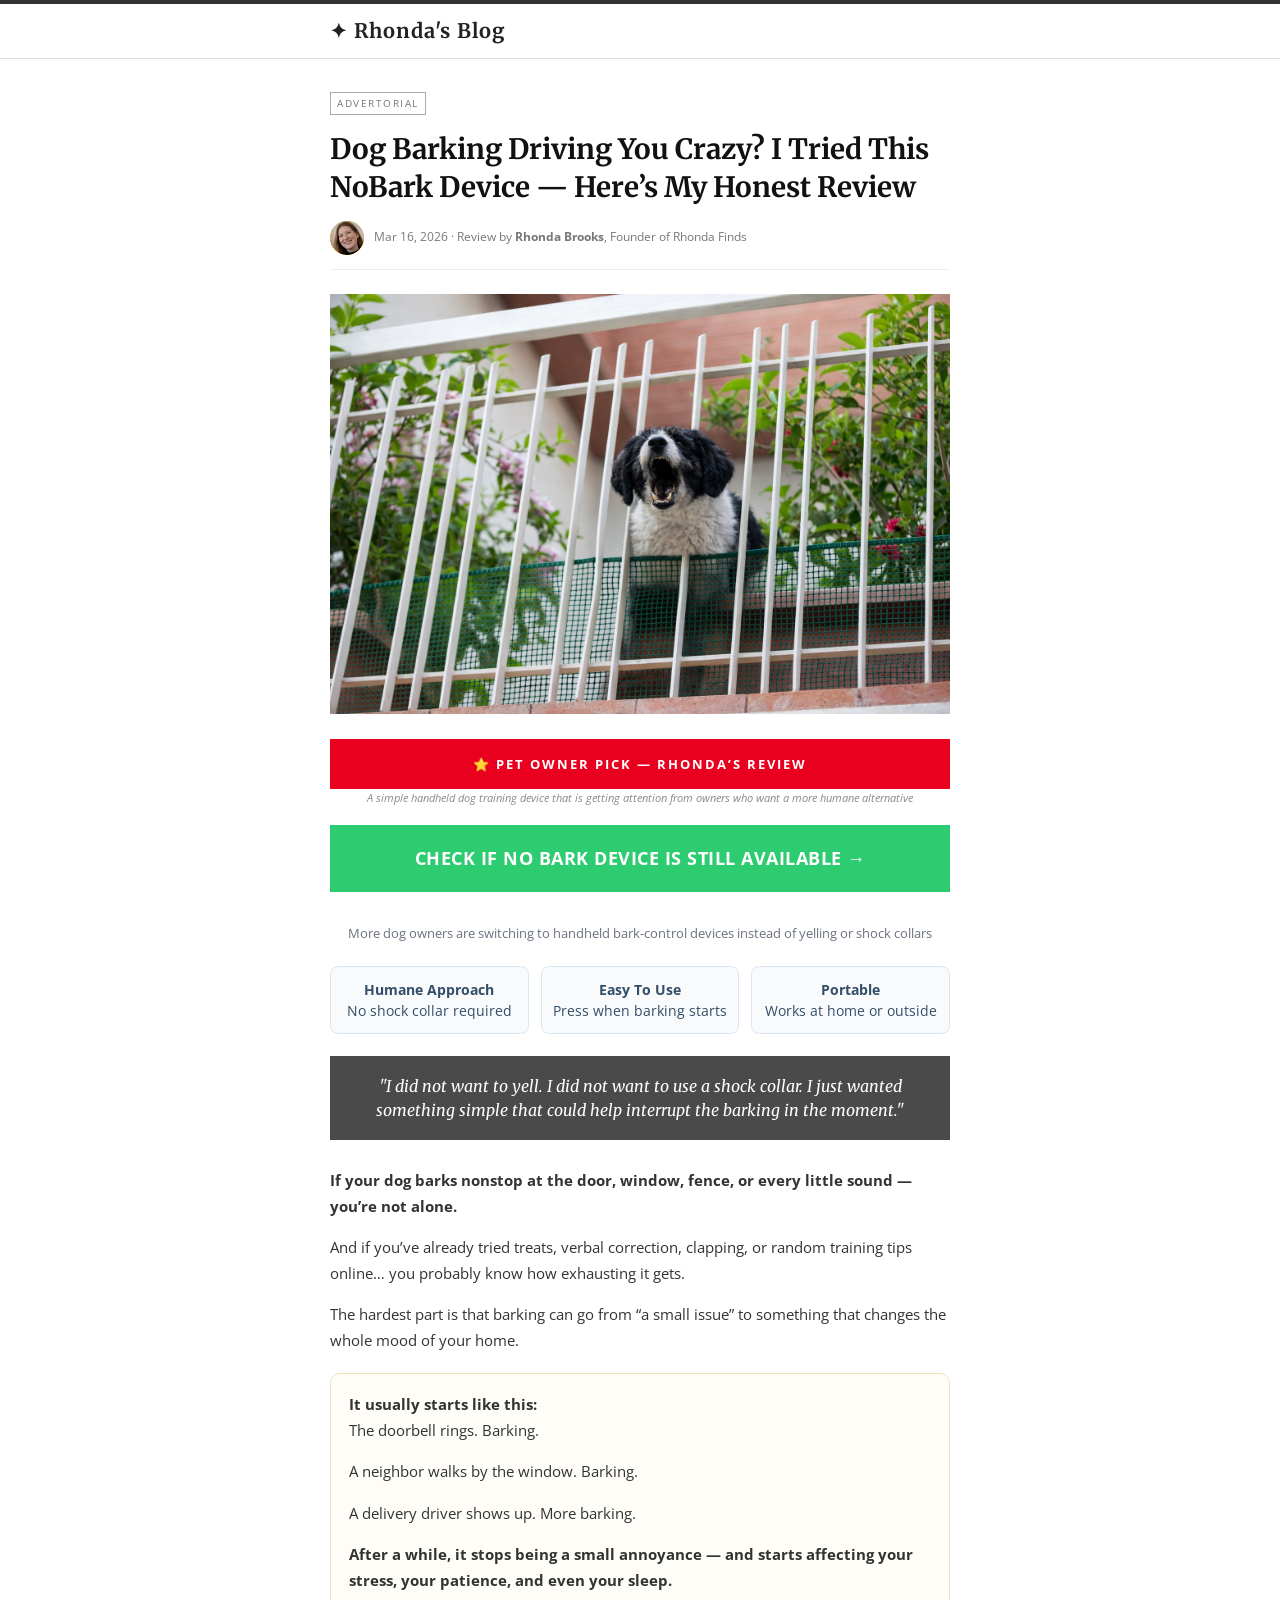
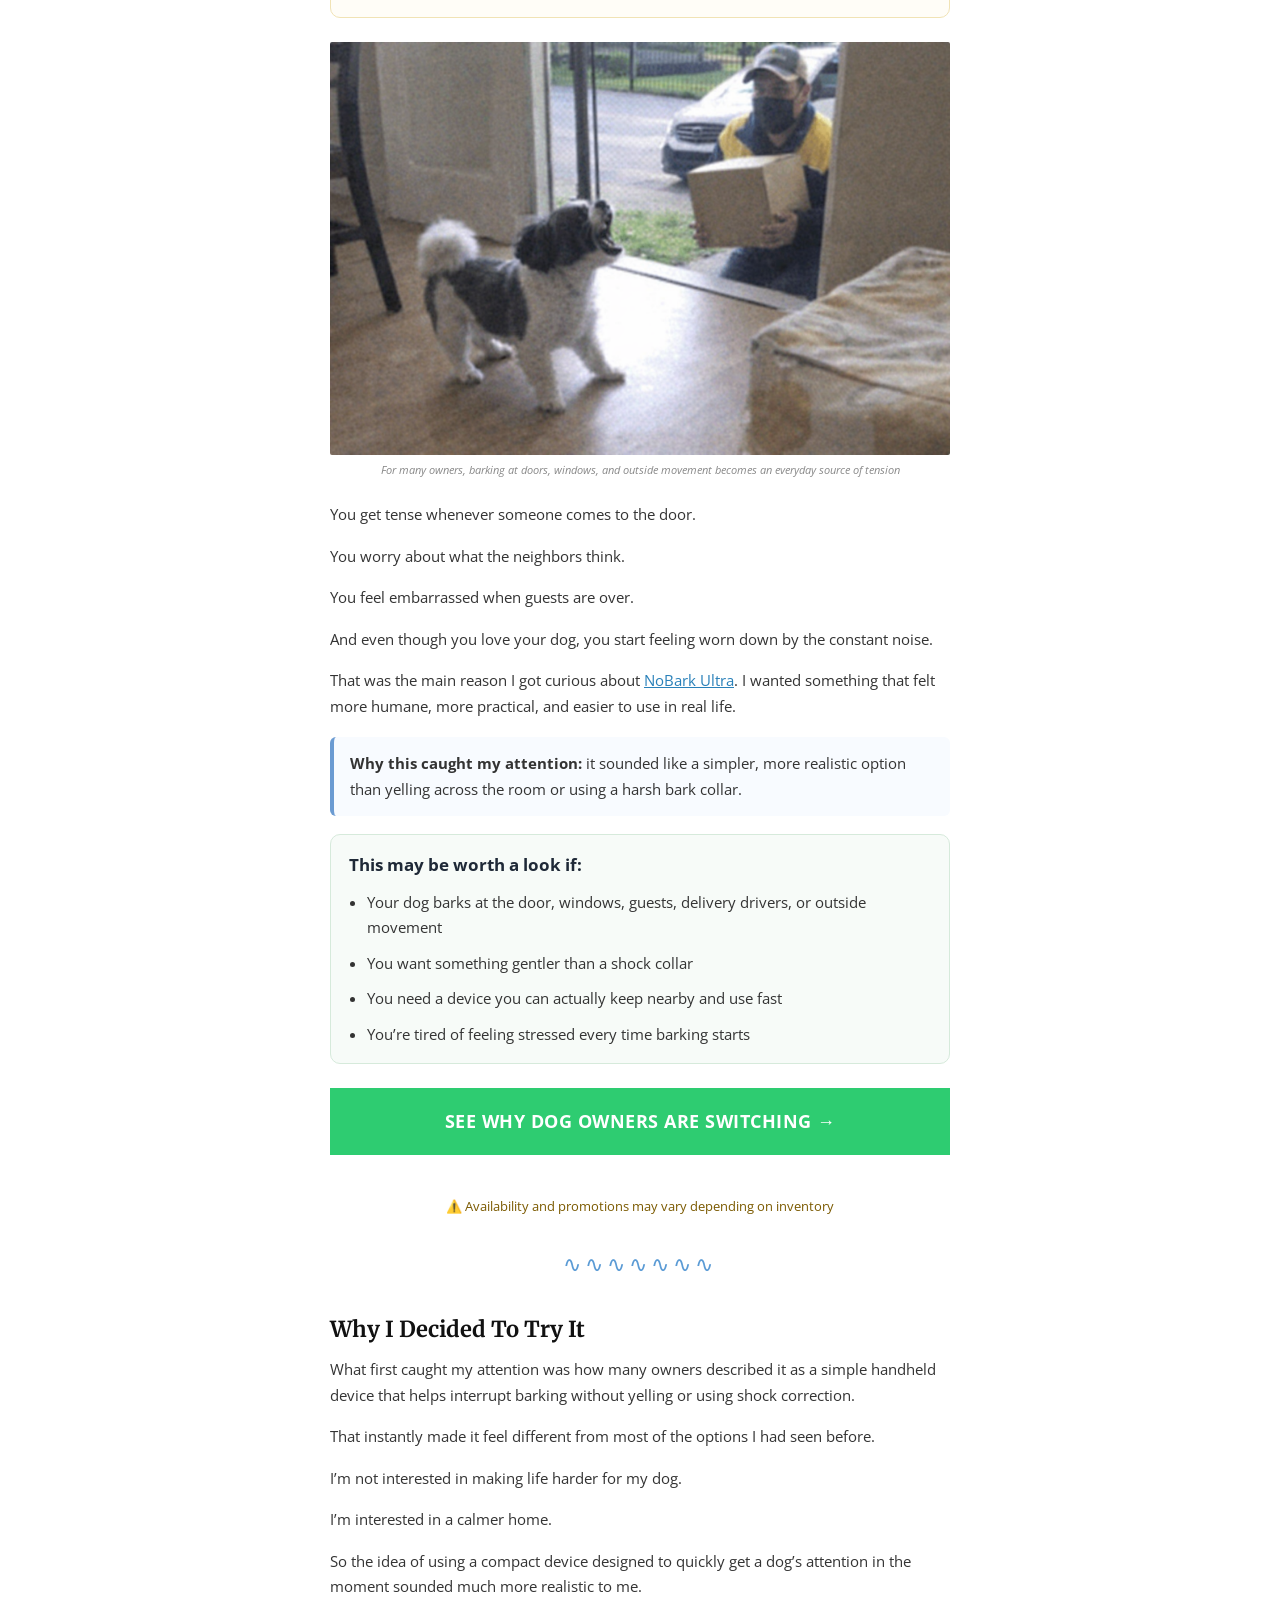
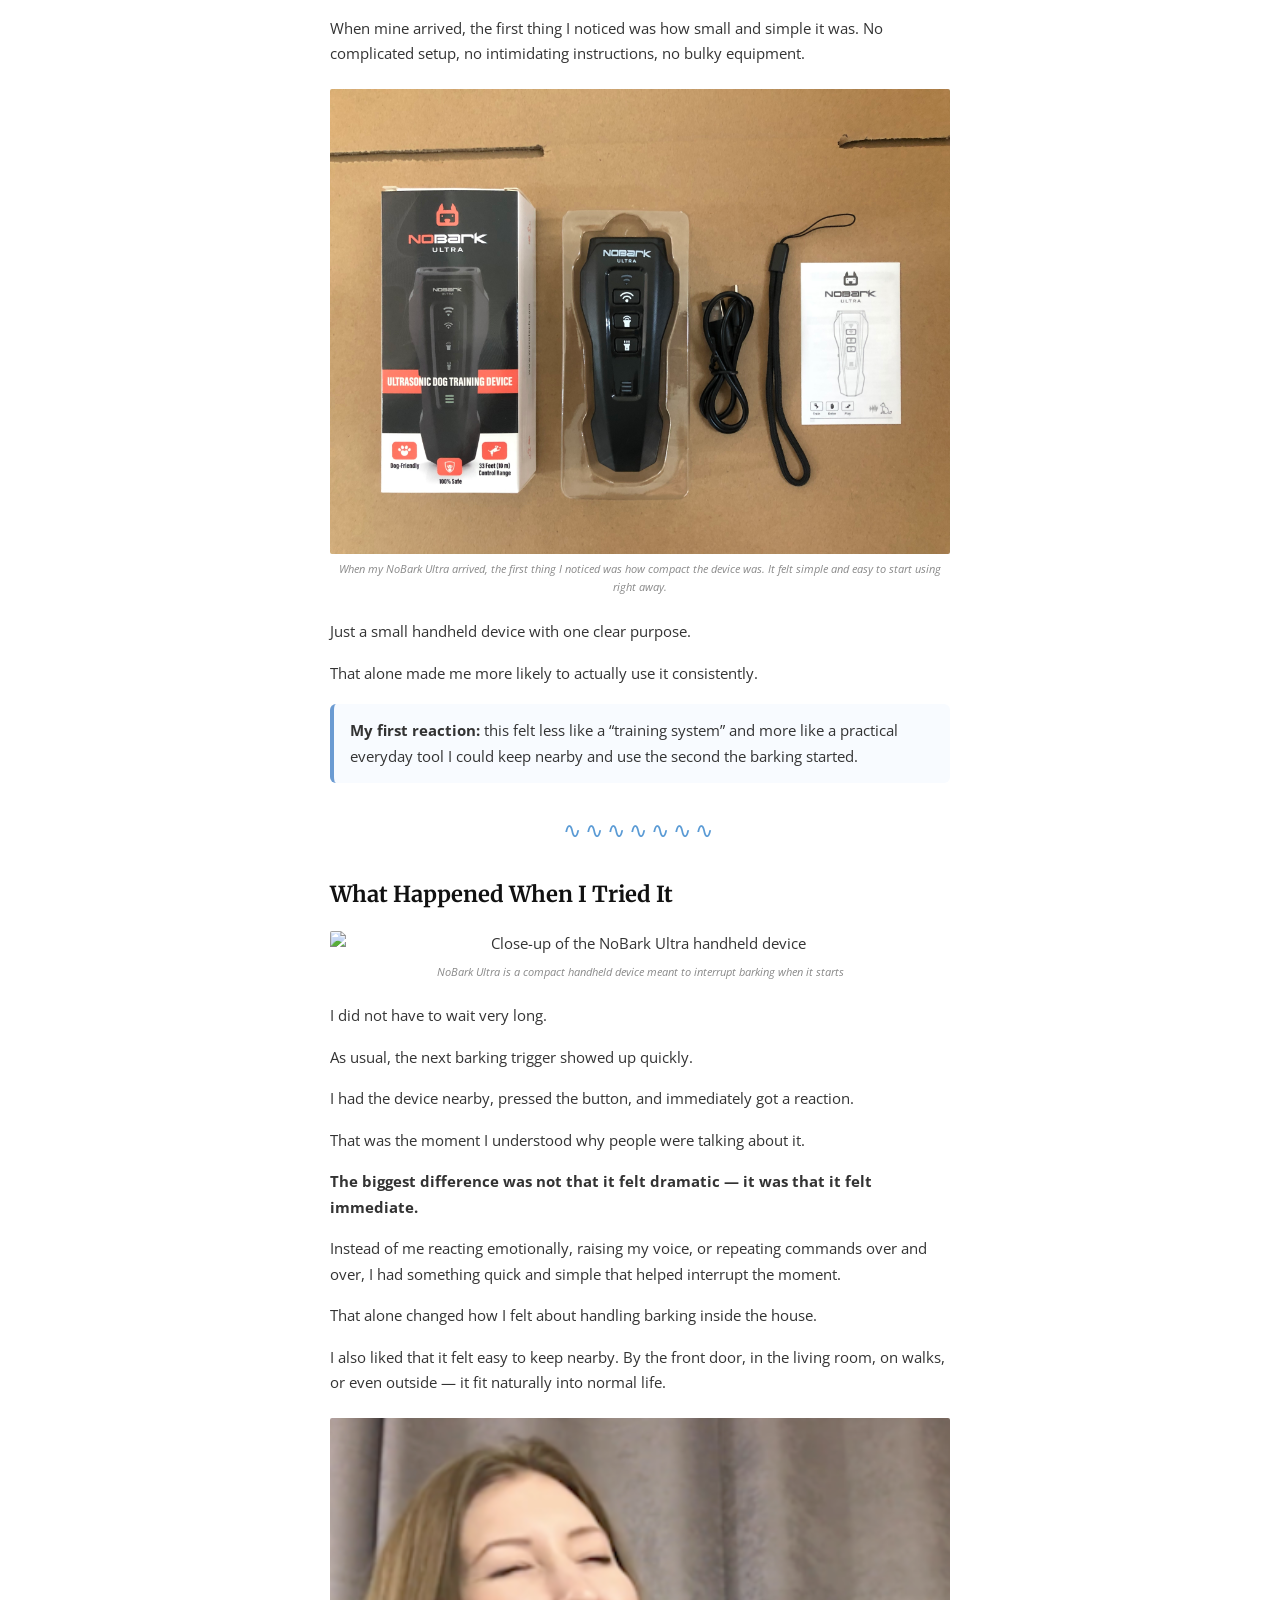
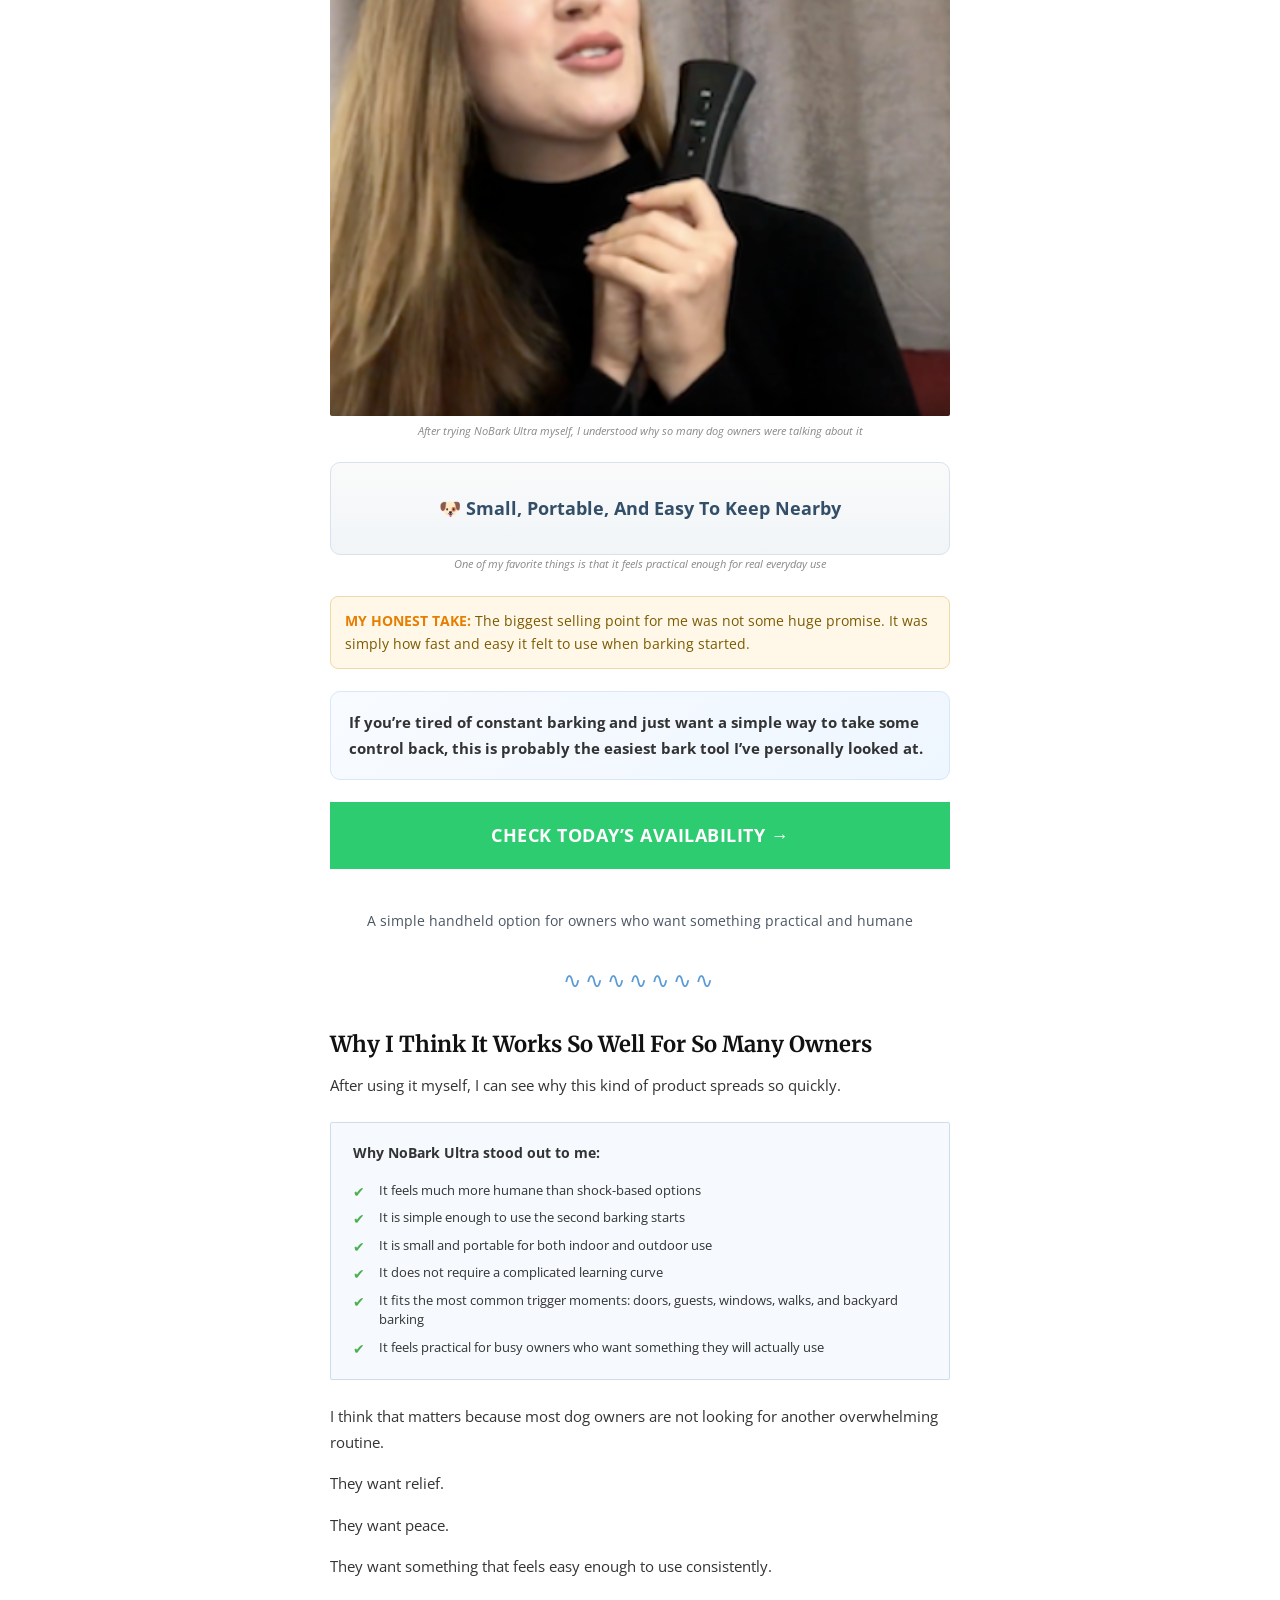
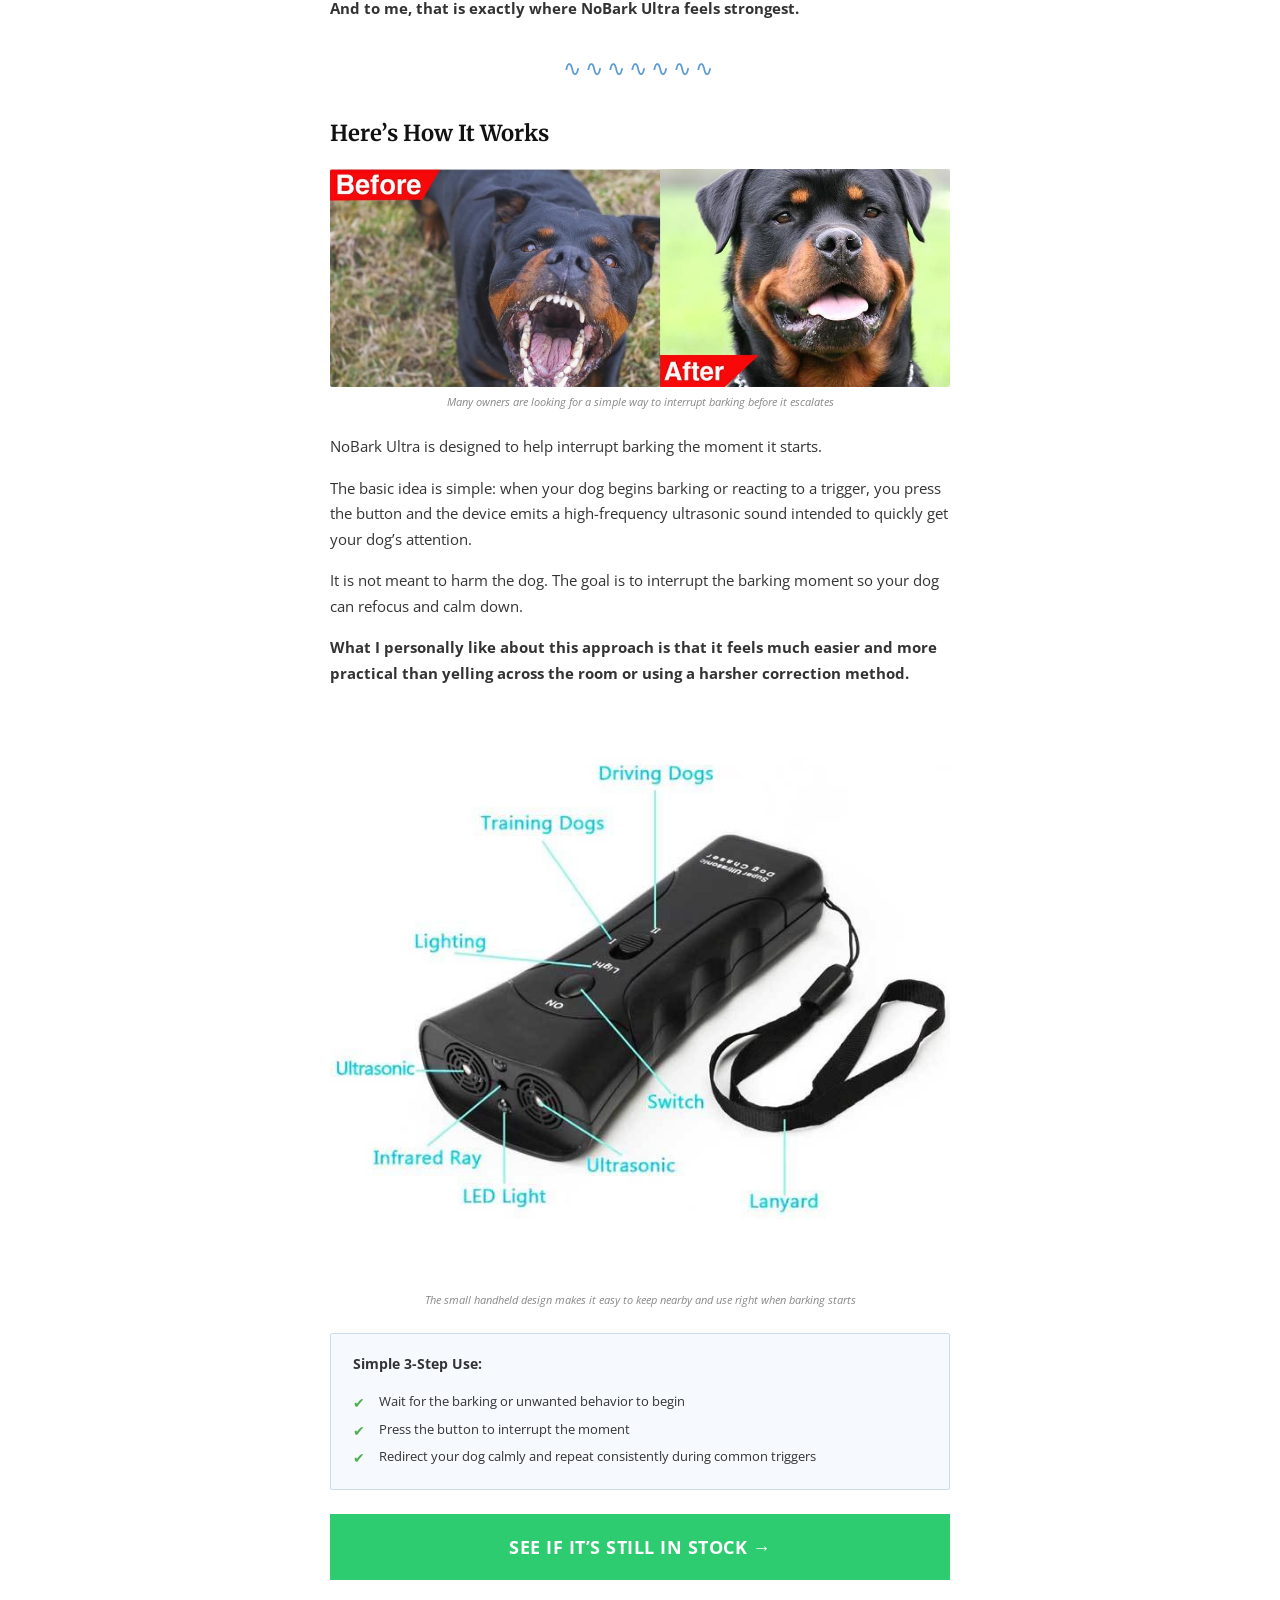
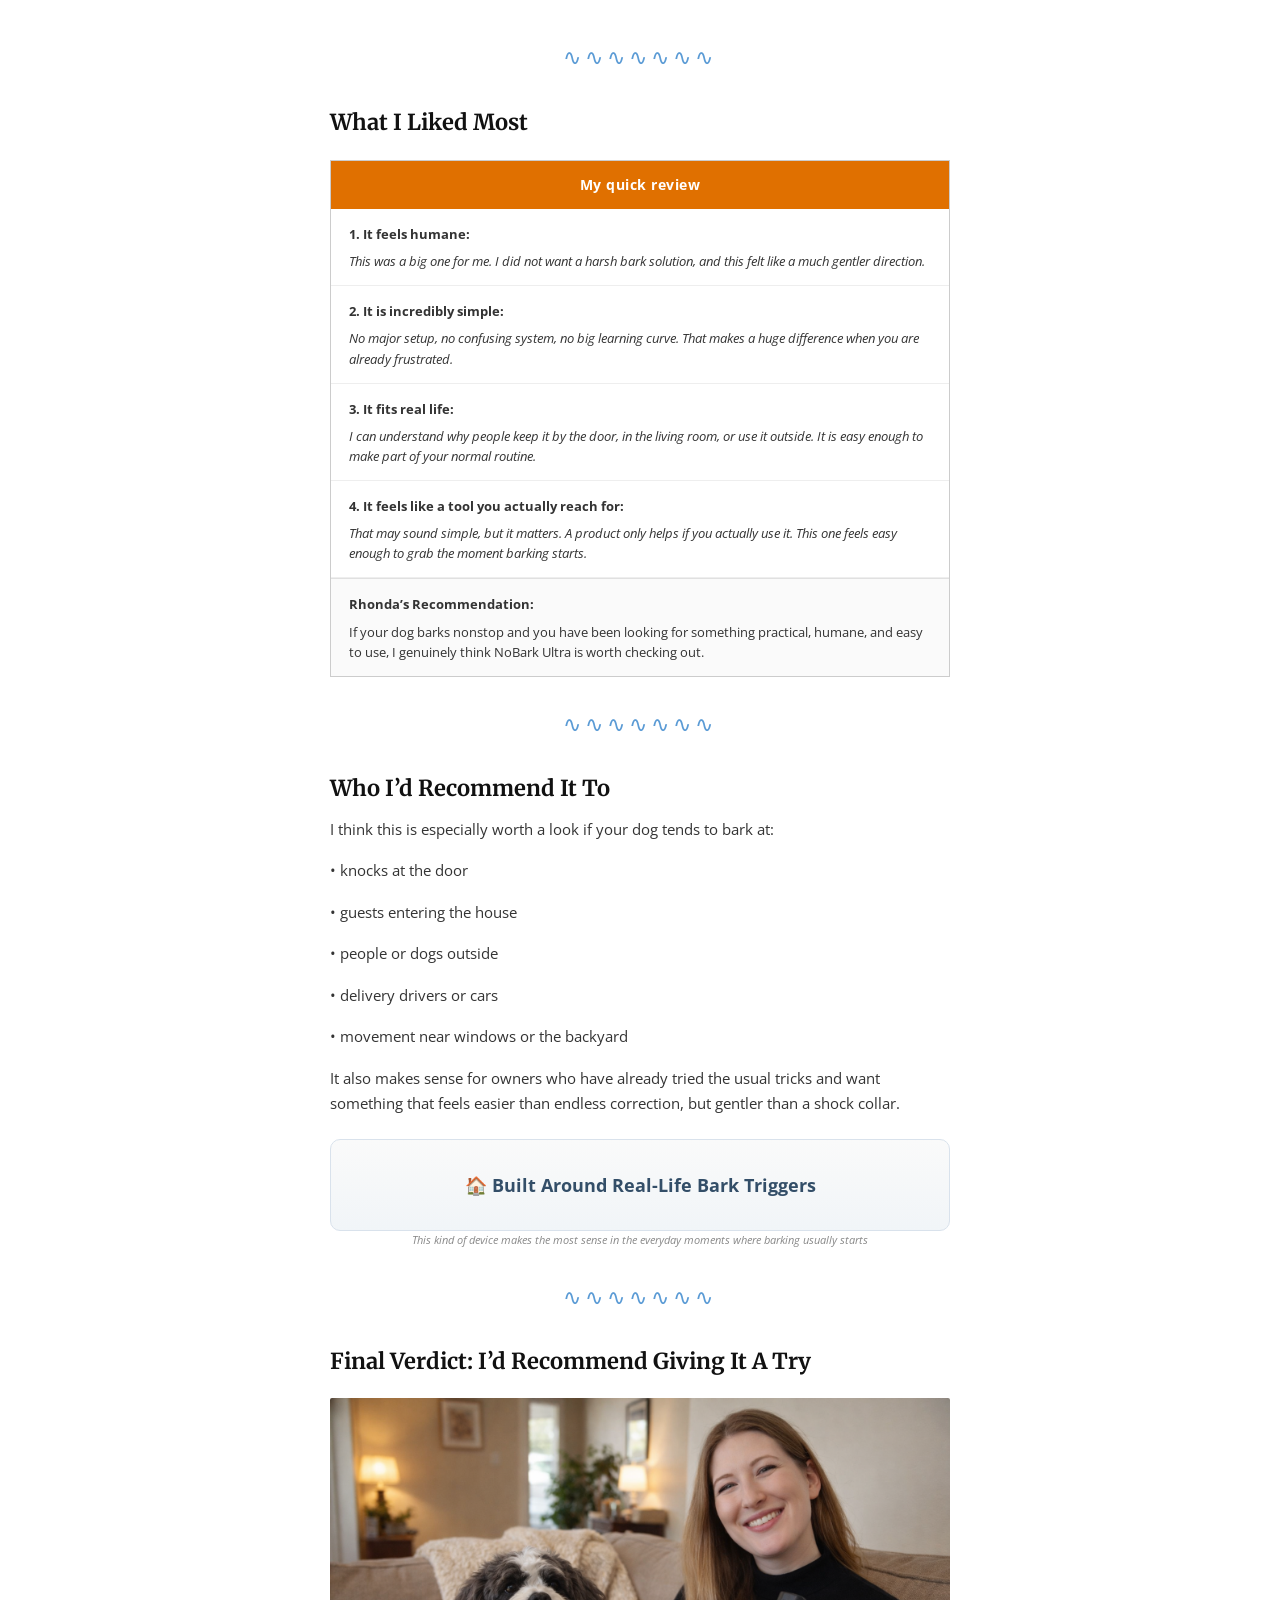
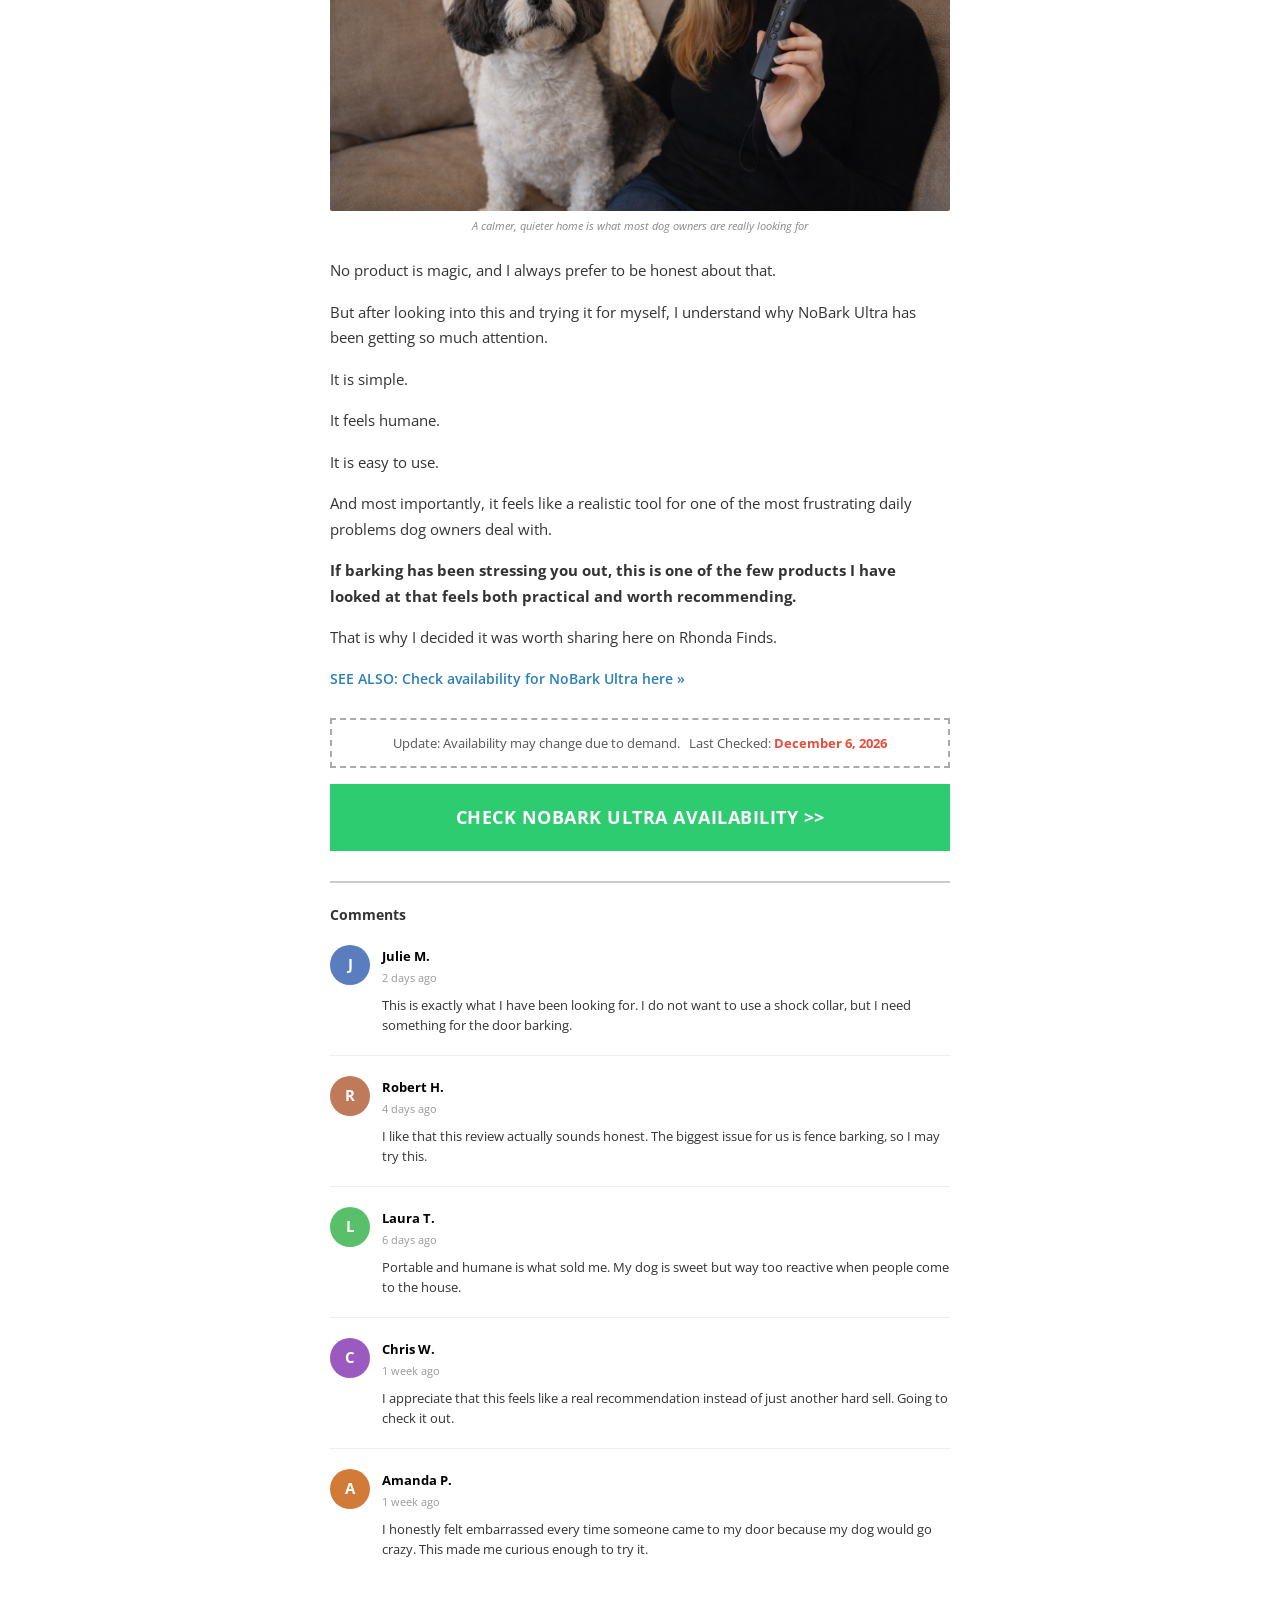
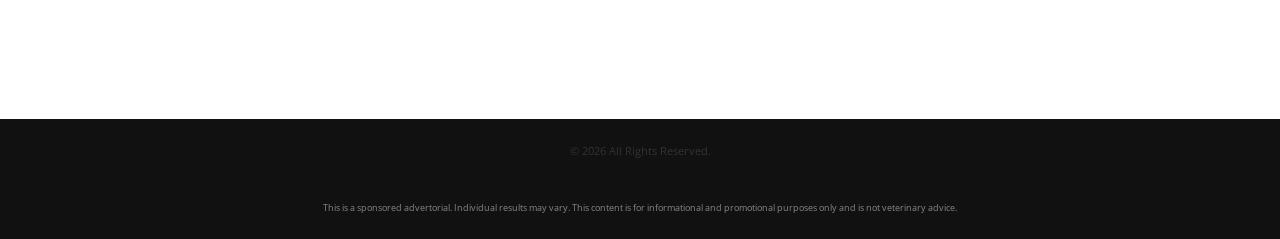
==== commit 2be7cac4: "Rename index3.html to index.html" ====
--- a/rhonda-nobark-v1/index.html
+++ b/rhonda-nobark-v1/index.html
@@ -2,342 +2,650 @@
 <html lang="en">
 
 <head>
-
-
     <meta charset="UTF-8" />
     <meta name="viewport" content="width=device-width, initial-scale=1.0" />
-    <title>GMA Features The Sheet Set Selling Out Across America</title>
+    <title>Dog Barking Driving You Crazy? I Tried This NoBark Device — Here’s My Honest Review</title>
+
     <link href="https://fonts.googleapis.com/css2?family=Merriweather:ital,wght@0,400;0,700;1,400&family=Open+Sans:wght@400;600;700&display=swap" rel="stylesheet" />
     <link rel="stylesheet" href="./images/style.css">
-    
-    
-    
+
     <!-- Pinterest Tag -->
-<script>
-!function(e){if(!window.pintrk){window.pintrk = function () {
-window.pintrk.queue.push(Array.prototype.slice.call(arguments))};var
-  n=window.pintrk;n.queue=[],n.version="3.0";var
-  t=document.createElement("script");t.async=!0,t.src=e;var
-  r=document.getElementsByTagName("script")[0];
-  r.parentNode.insertBefore(t,r)}}("https://s.pinimg.com/ct/core.js");
-pintrk('load', '2612654090648', {em: '<user_email_address>'});
-pintrk('page');
-</script>
-<noscript>
-<img height="1" width="1" style="display:none;" alt=""
-  src="https://ct.pinterest.com/v3/?event=init&tid=2612654090648&pd[em]=<hashed_email_address>&noscript=1" />
-</noscript>
-<!-- end Pinterest Tag -->
-
-<!--Optional, send client hints to get accurate device data-->
-<meta http-equiv="delegate-ch" content="sec-ch-ua http://go.rhondafinds.com; sec-ch-ua-mobile http://go.rhondafinds.com; sec-ch-ua-arch http://go.rhondafinds.com; sec-ch-ua-model http://go.rhondafinds.com; sec-ch-ua-platform http://go.rhondafinds.com; sec-ch-ua-platform-version http://go.rhondafinds.com; sec-ch-ua-bitness http://go.rhondafinds.com; sec-ch-ua-full-version-list http://go.rhondafinds.com; sec-ch-ua-full-version http://go.rhondafinds.com" />
-
-<!-- MaxConv Tracking Script Base Code-->
-<script>!function(w,d,o,n,c){w[o]=w[o]||function(){(w[o].q=w[o].q||[]).push(arguments)};var s=d.createElement(n),t=d.getElementsByTagName(n)[0];s.async=!0;s.defer=!0;s.src="//go.rhondafinds.com/t/ea02932d-b302-4a0c-9582-e8250c2afddf.js";t.parentNode.insertBefore(s,t);}(window,document,"maxconv","script");</script>
-<noscript><link rel="stylesheet" href="//go.rhondafinds.com/t/t.css?mc_ns=1&mc_cmp=ea02932d-b302-4a0c-9582-e8250c2afddf&mc_tid=" /></noscript>
-<!-- End MaxConv Tracking Script Base Code-->
-    
-    
-    
-    
-    
+    <script>
+        !function (e) {
+            if (!window.pintrk) {
+                window.pintrk = function () {
+                    window.pintrk.queue.push(Array.prototype.slice.call(arguments))
+                };
+                var n = window.pintrk;
+                n.queue = [], n.version = "3.0";
+                var t = document.createElement("script");
+                t.async = !0, t.src = e;
+                var r = document.getElementsByTagName("script")[0];
+                r.parentNode.insertBefore(t, r)
+            }
+        }("https://s.pinimg.com/ct/core.js");
+        pintrk('load', '2612654090648', { em: '<user_email_address>' });
+        pintrk('page');
+    </script>
+    <noscript>
+        <img height="1" width="1" style="display:none;" alt=""
+            src="https://ct.pinterest.com/v3/?event=init&tid=2612654090648&pd[em]=<hashed_email_address>&noscript=1" />
+    </noscript>
+    <!-- end Pinterest Tag -->
+
+    <!-- Optional, send client hints to get accurate device data -->
+    <meta http-equiv="delegate-ch" content="sec-ch-ua http://go.rhondafinds.com; sec-ch-ua-mobile http://go.rhondafinds.com; sec-ch-ua-arch http://go.rhondafinds.com; sec-ch-ua-model http://go.rhondafinds.com; sec-ch-ua-platform http://go.rhondafinds.com; sec-ch-ua-platform-version http://go.rhondafinds.com; sec-ch-ua-bitness http://go.rhondafinds.com; sec-ch-ua-full-version-list http://go.rhondafinds.com; sec-ch-ua-full-version http://go.rhondafinds.com" />
+
+    <!-- MaxConv Tracking Script Base Code -->
+    <script>
+        !function (w, d, o, n, c) {
+            w[o] = w[o] || function () { (w[o].q = w[o].q || []).push(arguments) };
+            var s = d.createElement(n), t = d.getElementsByTagName(n)[0];
+            s.async = !0;
+            s.defer = !0;
+            s.src = "//go.rhondafinds.com/t/ea02932d-b302-4a0c-9582-e8250c2afddf.js";
+            t.parentNode.insertBefore(s, t);
+        }(window, document, "maxconv", "script");
+    </script>
+    <noscript>
+        <link rel="stylesheet" href="//go.rhondafinds.com/t/t.css?mc_ns=1&mc_cmp=ea02932d-b302-4a0c-9582-e8250c2afddf&mc_tid=" />
+    </noscript>
+    <!-- End MaxConv Tracking Script Base Code -->
+
+    <style>
+        .hero-mock {
+            width: 100%;
+            background: linear-gradient(135deg, #f3f6fb 0%, #eef3f7 100%);
+            border: 1px solid #dbe3ea;
+            border-radius: 10px;
+            padding: 28px 24px;
+            box-sizing: border-box;
+            margin: 18px 0 8px;
+            text-align: center;
+        }
+
+        .hero-mock-badge {
+            display: inline-block;
+            background: #d94141;
+            color: #fff;
+            font-family: 'Open Sans', sans-serif;
+            font-size: 12px;
+            font-weight: 700;
+            letter-spacing: 0.8px;
+            padding: 6px 10px;
+            border-radius: 4px;
+            margin-bottom: 14px;
+            text-transform: uppercase;
+        }
+
+        .hero-mock h3 {
+            margin: 0 0 10px;
+            font-family: 'Merriweather', serif;
+            font-size: 28px;
+            line-height: 1.35;
+            color: #1f2937;
+        }
+
+        .hero-mock p {
+            margin: 0;
+            font-family: 'Open Sans', sans-serif;
+            font-size: 16px;
+            line-height: 1.7;
+            color: #425466;
+        }
+
+        .inline-photo-mock {
+            width: 100%;
+            background: linear-gradient(180deg, #fafafa 0%, #f1f5f8 100%);
+            border: 1px solid #d9e2ec;
+            border-radius: 10px;
+            padding: 30px 20px;
+            box-sizing: border-box;
+            text-align: center;
+            color: #334e68;
+            font-family: 'Open Sans', sans-serif;
+            font-size: 18px;
+            font-weight: 700;
+        }
+
+        .study-box h4 {
+            margin-top: 0;
+        }
+
+        .mini-steps {
+            background: #f7fafc;
+            border: 1px solid #dbe7f0;
+            border-radius: 8px;
+            padding: 18px 18px 8px;
+            margin: 18px 0 26px;
+        }
+
+        .mini-steps ul {
+            margin: 10px 0 0 18px;
+            padding: 0;
+        }
+
+        .mini-steps li {
+            margin-bottom: 10px;
+            line-height: 1.7;
+        }
+
+        .story-update {
+            background: #fff8e8;
+            border: 1px solid #eed9a7;
+            color: #7b5a00;
+            padding: 12px 14px;
+            border-radius: 8px;
+            font-family: 'Open Sans', sans-serif;
+            font-size: 14px;
+            margin: 22px 0;
+        }
+
+        .soft-highlight {
+            background: #f8fbff;
+            border-left: 4px solid #6b9bd2;
+            padding: 14px 16px;
+            margin: 18px 0;
+            border-radius: 6px;
+        }
+
+        .quick-check {
+            background: #f7fbf8;
+            border: 1px solid #d6eadb;
+            border-radius: 10px;
+            padding: 16px 18px 6px;
+            margin: 18px 0 24px;
+        }
+
+        .quick-check h4 {
+            margin: 0 0 10px;
+            font-family: 'Open Sans', sans-serif;
+            font-size: 17px;
+            color: #1f2937;
+        }
+
+        .quick-check ul {
+            margin: 0 0 0 18px;
+            padding: 0;
+        }
+
+        .quick-check li {
+            margin-bottom: 10px;
+            line-height: 1.7;
+        }
+
+        .trust-row {
+            display: grid;
+            grid-template-columns: repeat(3, 1fr);
+            gap: 12px;
+            margin: 18px 0 22px;
+        }
+
+        .trust-box {
+            background: #f8fafc;
+            border: 1px solid #dbe7f0;
+            border-radius: 8px;
+            padding: 12px 10px;
+            text-align: center;
+            font-family: 'Open Sans', sans-serif;
+            font-size: 14px;
+            line-height: 1.5;
+            color: #334e68;
+        }
+
+        .top-cta-wrap {
+            margin: 18px 0 22px;
+        }
+
+        .top-note {
+            font-family: 'Open Sans', sans-serif;
+            font-size: 13px;
+            color: #6b7280;
+            text-align: center;
+            margin-top: 8px;
+        }
+
+        .cta-subline {
+            text-align: center;
+            font-family: 'Open Sans', sans-serif;
+            font-size: 14px;
+            color: #4b5563;
+            margin: 10px 0 0;
+        }
+
+        .pain-points {
+            background: #fffdf7;
+            border: 1px solid #f1e3b5;
+            border-radius: 10px;
+            padding: 18px 18px 8px;
+            margin: 20px 0 24px;
+        }
+
+        .pain-points h4 {
+            margin-top: 0;
+        }
+
+        .conversion-bridge {
+            background: linear-gradient(135deg, #f8fbff 0%, #eef6ff 100%);
+            border: 1px solid #d8e7fb;
+            border-radius: 10px;
+            padding: 18px 18px;
+            margin: 22px 0;
+        }
+
+        .cta-stack {
+            margin: 22px 0;
+            text-align: center;
+        }
+
+        .cta-stack .cta-btn {
+            display: inline-block;
+            min-width: 280px;
+        }
+
+        .availability-note {
+            font-family: 'Open Sans', sans-serif;
+            font-size: 13px;
+            color: #7b5a00;
+            margin-top: 10px;
+        }
+
+        .hero {
+            position: relative;
+            width: 100%;
+            height: 420px;
+            overflow: hidden;
+            border-radius: 0px;
+            margin: 20px 0 25px;
+        }
+
+        .hero-img {
+            width: 100%;
+            height: 100%;
+            object-fit: cover;
+            object-position: center;
+            display: block;
+        }
+
+        .hero-content {
+            position: absolute;
+            bottom: 0;
+            left: 0;
+            right: 0;
+            padding: 40px 30px;
+            background: linear-gradient(to top,
+                    rgba(0, 0, 0, 0.75),
+                    rgba(0, 0, 0, 0.3),
+                    rgba(0, 0, 0, 0));
+            color: white;
+        }
+
+        .hero-badge {
+            display: inline-block;
+            background: #d94141;
+            padding: 6px 12px;
+            font-family: 'Open Sans', sans-serif;
+            font-size: 12px;
+            font-weight: 700;
+            border-radius: 4px;
+            margin-bottom: 10px;
+        }
+
+        .hero-content h1 {
+            font-family: 'Merriweather', serif;
+            font-size: 34px;
+            line-height: 1.3;
+            margin-bottom: 10px;
+        }
+
+        .hero-content p {
+            font-family: 'Open Sans', sans-serif;
+            font-size: 16px;
+            line-height: 1.6;
+        }
+
+        @media(max-width:768px) {
+            .hero {
+                height: 320px;
+            }
+
+            .hero-content {
+                padding: 22px 18px;
+            }
+
+            .hero-content h1 {
+                font-size: 22px;
+            }
+
+            .hero-content p {
+                font-size: 14px;
+            }
+
+            .trust-row {
+                grid-template-columns: 1fr;
+            }
+        }
+    </style>
 </head>
 
 <body>
 
-    <!-- ── Top Bar / Logo ── -->
     <div class="top-bar">
         <div class="top-bar-inner">
             <a href="#" class="logo">✦ Rhonda's Blog</a>
-
-        </div>
-
+        </div>
     </div>
 
-    <!-- ── Main Content ── -->
     <div class="wrapper">
 
         <span class="advertorial-badge">Advertorial</span>
 
-        <h1>Good Morning America Features The Sheet Set That's Changing How America Sleeps — And We Tested It For 30 Days</h1>
-
-        <!-- Byline -->
+        <h1>Dog Barking Driving You Crazy? I Tried This NoBark Device — Here’s My Honest Review</h1>
+
         <div class="byline">
             <div class="byline-avatar">
-                <img src="./images/author.jpg" alt="Author">
-
-            </div>
-            <span>Feb 21, 2026 · Special editorial by <strong>Rhonda Brooks</strong>, Senior Editor</span>
-
-        </div>
-
-        <!-- Hero GMA mock image -->
-        <!--
-    <img src="./images/gma.jpg" alt="" width="100%">-->
-
-        <script src="https://fast.wistia.com/player.js" async></script>
-        <script src="https://fast.wistia.com/embed/r2jgwhv488.js" async type="module"></script>
-        <style>
-            wistia-player[media-id='r2jgwhv488']:not(:defined) {
-                background: center / contain no-repeat url('https://fast.wistia.com/embed/medias/r2jgwhv488/swatch');
-                display: block;
-                filter: blur(5px);
-                padding-top: 56.46%;
-            }
-        </style> <wistia-player media-id="r2jgwhv488" seo="false" aspect="1.7712177121771218"></wistia-player>
+                <img src="./images/author.png" alt="Author">
+            </div>
+            <span>Mar 16, 2026 · Review by <strong>Rhonda Brooks</strong>, Founder of Rhonda Finds</span>
+        </div>
+
+        <div class="hero">
+            <img src="./images/bark2.png"
+                alt="Woman using NoBark Ultra with calm dog"
+                class="hero-img">
+        </div>
 
         <div class="deals-banner">
-            ⭐ DEALS &amp; STEALS — FEATURED PRODUCT OF THE WEEK
-
-        </div>
-
-        <p class="img-caption">Miracle Sheets featured on Good Morning America's Deals &amp; Steals segment</p>
-
-        <!-- Pull quote -->
+            ⭐ PET OWNER PICK — RHONDA’S REVIEW
+        </div>
+
+        <p class="img-caption">A simple handheld dog training device that is getting attention from owners who want a more humane alternative</p>
+
+        <div class="top-cta-wrap">
+            <a href="https://go.rhondafinds.com/click" class="cta-btn">CHECK IF NO BARK DEVICE IS STILL AVAILABLE →</a>
+            <p class="top-note">More dog owners are switching to handheld bark-control devices instead of yelling or shock collars</p>
+        </div>
+
+        <div class="trust-row">
+            <div class="trust-box"><strong>Humane Approach</strong><br>No shock collar required</div>
+            <div class="trust-box"><strong>Easy To Use</strong><br>Press when barking starts</div>
+            <div class="trust-box"><strong>Portable</strong><br>Works at home or outside</div>
+        </div>
+
         <div class="pull-quote">
-            "If you could put on sheets every night that killed 99.7% of bacteria, kept you cool all night, and made your skin look better — would you ever go back to regular bedding?"
-
-        </div>
-
-        <!-- Intro -->
-        <p>Can you imagine waking up every single morning feeling genuinely rested — not groggy, not sweaty, not itchy — but actually refreshed?</p>
-
-        <p>What about sleeping on sheets so naturally clean, so temperature-regulating, that you stopped waking up at 3am drenched in sweat?</p>
-
-        <p><strong>If you have been washing your sheets week after week and still waking up overheated, breaking out on your face, and wondering why you never feel truly rested — you are not alone.</strong></p>
-
-        <p>Research shows that after just one week of use, the average pillowcase contains over 3 million bacteria per square inch — more than a toilet seat. Most people wash their sheets every 1–2 weeks. That's 7–14 nights sleeping on a surface that's essentially a bacteria incubator pressed against your face.</p>
-
-        <p>As we get older, the constant battle we all face is how to protect our sleep, our skin, and our wellbeing. To find that next breakthrough. The thing that actually works.</p>
-
-        <p><strong>What if I told you there is a way to sleep on sheets that are essentially self-cleaning, stay fresh 3x longer, and have been shown to dramatically improve skin clarity — all in a matter of days?</strong></p>
-
-        <p>Meet <a href="https://go.rhondafinds.com/click">Miracle Sheets</a>. The silver-infused bedding brand that just went viral after their Good Morning America feature — and is now selling out faster than they can restock inventory.</p>
-
-        <div class="divider">∿∿∿∿∿∿∿
-
-        </div>
-
-        <h2>Silver — The 'Holy Grail Ingredient' For Bedding</h2>
-
-        <p>Silver is a very important antimicrobial element that has been well documented for thousands of years. Ancient civilizations stored water and food in silver containers to keep them fresh. Modern hospitals use silver-coated equipment to prevent infection. And now, this same time-tested technology has been permanently woven into the fiber of your bedding.</p>
-
-        <p>Silver works by disrupting the cell walls of bacteria, preventing them from growing or reproducing. When silver is infused directly into fabric at the thread level — not sprayed on as a coating that washes away — it retains its antibacterial power wash after wash, permanently.</p>
-
-        <p><strong>"If silver is this powerful against bacteria, why isn't it in all bedding products?"</strong></p>
-
-        <p>Although it is rightfully considered a breakthrough technology for bedding, it has historically been extraordinarily difficult and expensive to manufacture at scale. Most companies claiming "antimicrobial" sheets are simply applying a topical silver spray that loses 90% of its effectiveness after the first wash. That's not antimicrobial bedding. That's a marketing claim that disappears in your washing machine.</p>
-
-        <p>If you have purchased "antimicrobial" bedding in the past and noticed it stopped working after a few washes, that is exactly what happened. The topical coating wore off — and likely didn't have enough silver remaining to have any meaningful effect on bacteria.</p>
-
-        <!-- Product photo placeholder -->
+            "I did not want to yell. I did not want to use a shock collar. I just wanted something simple that could help interrupt the barking in the moment."
+        </div>
+
+        <p><strong>If your dog barks nonstop at the door, window, fence, or every little sound — you’re not alone.</strong></p>
+
+        <p>And if you’ve already tried treats, verbal correction, clapping, or random training tips online… you probably know how exhausting it gets.</p>
+
+        <p>The hardest part is that barking can go from “a small issue” to something that changes the whole mood of your home.</p>
+
+        <div class="pain-points">
+            <h4>It usually starts like this:</h4>
+            <p>The doorbell rings. Barking.</p>
+            <p>A neighbor walks by the window. Barking.</p>
+            <p>A delivery driver shows up. More barking.</p>
+            <p><strong>After a while, it stops being a small annoyance — and starts affecting your stress, your patience, and even your sleep.</strong></p>
+        </div>
+
         <div class="inline-img-wrap">
-            <img src="./images/bottom.webp" alt="" width="100%">
-            <p class="img-caption">Miracle Sheets — GMA Deals &amp; Steals Featured Product</p>
-
-        </div>
-
-        <div class="divider">∿∿∿∿∿∿∿
-
-        </div>
-
-        <h2>Let Me Tell You About Miracle Sheets' Breakthrough Discovery</h2>
-
-        <p>After working tirelessly to perfect a method of permanently weaving pure silver into premium long-staple cotton — achieving a concentration high enough to actually eliminate bacteria while still producing a fabric soft enough to rival five-star hotel bedding — they finally did it.</p>
-
-        <p>"We finally cracked it. The silver doesn't just sit on the surface of the fabric — it's woven into every single thread. It doesn't wash out, it doesn't fade, and it works every single night."</p>
-
-        <p>The team immediately filed patents on what textile scientists are calling the biggest breakthrough in bedding technology in recent memory.</p>
-
-        <p>Miracle Sheets launched with the mission to give every American family access to genuinely clean, bacteria-free sleep — and they have not looked back since.</p>
-
-        <div class="divider">∿∿∿∿∿∿∿
-
-        </div>
-
-        <h2>Is Miracle Sheets' Extra Luxe Set Really The Best?</h2>
-
-        <p>The flagship product from Miracle Sheets is called the <a href="https://go.rhondafinds.com/click">Miracle Sheets Set</a>, which contains the highest concentration of silver-infused threads in their lineup — permanently woven into ultra-soft long-staple cotton for a feel that's indistinguishable from the finest hotel bedding.</p>
-
-        <p>Just like you, my main concern was whether it actually worked. As we researched, we found that virtually every major home, wellness, and lifestyle publication has called it the <strong>best antimicrobial sheet set on the market.</strong> Forbes, Women's Health, Men's Health, Better Homes &amp; Gardens — the list goes on and on.</p>
-
-        <!-- Press box -->
-        <div class="press-box">
-            <div class="press-box-product">
-                <div class="product-img-mock">
-                    <div class="product-emoji">🛏️
-
-                    </div>
-                    <div class="product-name-label">Miracle Sheets Extra Luxe
-
-                    </div>
-
-                </div>
-                <div class="press-caption-small">Miracle Sheets
-
-                </div>
-
-            </div>
-            <div class="press-box-text">
-                <div class="press-source">
-                    <span class="press-source-name">Forbes</span>
-                    <span class="press-badge-label">Best Luxury Sheets 2024</span>
-
-                </div>
-                <div class="press-highlight-quote">"This is the Rolls Royce of Sheet Sets," says Forbes' Home Editor. "Developed using patented silver-infusion technology, it pairs permanent antimicrobial protection with the softness of premium long-staple cotton."
-
-                </div>
-                <p class="press-desc">Forbes' home editors called Miracle Sheets "the most scientifically advanced bedding available to consumers," praising both the permanent silver infusion technology and the temperature-regulating properties that help hot sleepers finally rest through the night.</p>
-
-            </div>
-
-        </div>
-        <p class="img-caption">Forbes Magazine</p>
-
-        <p>We were sold. We decided to put it to the test and try it out for ourselves. They recently launched in major outlets, but because of the GMA feature creating a surge in demand, we ordered directly through the website.</p>
-
-        <p>We ordered ours through the <a href="https://go.rhondafinds.com/click">company website</a> and will be writing a follow-up piece on the results — we strongly encourage you to do the same.</p>
-
-        <p>We saw that they do offer a 30-day money-back guarantee, so it was basically RISK-FREE to try it. <strong>It's a WIN-WIN Situation.</strong> Order yours today and write us about your experience!</p>
-
-        <!-- Story update -->
+            <img src="./images/my-dogs-bark.png" alt="Dog barking loudly at the window" width="100%">
+            <p class="img-caption">For many owners, barking at doors, windows, and outside movement becomes an everyday source of tension</p>
+        </div>
+
+        <p>You get tense whenever someone comes to the door.</p>
+        <p>You worry about what the neighbors think.</p>
+        <p>You feel embarrassed when guests are over.</p>
+        <p>And even though you love your dog, you start feeling worn down by the constant noise.</p>
+
+        <p>That was the main reason I got curious about <a href="https://go.rhondafinds.com/click">NoBark Ultra</a>. I wanted something that felt more humane, more practical, and easier to use in real life.</p>
+
+        <div class="soft-highlight">
+            <strong>Why this caught my attention:</strong> it sounded like a simpler, more realistic option than yelling across the room or using a harsh bark collar.
+        </div>
+
+        <div class="quick-check">
+            <h4>This may be worth a look if:</h4>
+            <ul>
+                <li>Your dog barks at the door, windows, guests, delivery drivers, or outside movement</li>
+                <li>You want something gentler than a shock collar</li>
+                <li>You need a device you can actually keep nearby and use fast</li>
+                <li>You’re tired of feeling stressed every time barking starts</li>
+            </ul>
+        </div>
+
+        <div class="cta-stack">
+            <a href="https://go.rhondafinds.com/click" class="cta-btn">SEE WHY DOG OWNERS ARE SWITCHING →</a>
+            <div class="availability-note">⚠️ Availability and promotions may vary depending on inventory</div>
+        </div>
+
+        <div class="divider">∿∿∿∿∿∿∿</div>
+
+        <h2>Why I Decided To Try It</h2>
+
+        <p>What first caught my attention was how many owners described it as a simple handheld device that helps interrupt barking without yelling or using shock correction.</p>
+
+        <p>That instantly made it feel different from most of the options I had seen before.</p>
+
+        <p>I’m not interested in making life harder for my dog.</p>
+
+        <p>I’m interested in a calmer home.</p>
+
+        <p>So the idea of using a compact device designed to quickly get a dog’s attention in the moment sounded much more realistic to me.</p>
+
+        <p>When mine arrived, the first thing I noticed was how small and simple it was. No complicated setup, no intimidating instructions, no bulky equipment.</p>
+
+        <div class="inline-img-wrap">
+            <img
+                src="./images/nobarkunboxing.jpg"
+                alt="Unboxing the NoBark Ultra handheld dog training device"
+                width="100%"
+                loading="lazy">
+            <p class="img-caption">
+                When my NoBark Ultra arrived, the first thing I noticed was how compact the device was. It felt simple and easy to start using right away.
+            </p>
+        </div>
+
+        <p>Just a small handheld device with one clear purpose.</p>
+
+        <p>That alone made me more likely to actually use it consistently.</p>
+
+        <div class="soft-highlight">
+            <strong>My first reaction:</strong> this felt less like a “training system” and more like a practical everyday tool I could keep nearby and use the second the barking started.
+        </div>
+
+        <div class="divider">∿∿∿∿∿∿∿</div>
+
+        <h2>What Happened When I Tried It</h2>
+
+        <div class="inline-img-wrap">
+            <img src="./images/dog-playing.gif" alt="Close-up of the NoBark Ultra handheld device" width="100%">
+            <p class="img-caption">NoBark Ultra is a compact handheld device meant to interrupt barking when it starts</p>
+        </div>
+
+        <p>I did not have to wait very long.</p>
+
+        <p>As usual, the next barking trigger showed up quickly.</p>
+
+        <p>I had the device nearby, pressed the button, and immediately got a reaction.</p>
+
+        <p>That was the moment I understood why people were talking about it.</p>
+
+        <p><strong>The biggest difference was not that it felt dramatic — it was that it felt immediate.</strong></p>
+
+        <p>Instead of me reacting emotionally, raising my voice, or repeating commands over and over, I had something quick and simple that helped interrupt the moment.</p>
+
+        <p>That alone changed how I felt about handling barking inside the house.</p>
+
+        <p>I also liked that it felt easy to keep nearby. By the front door, in the living room, on walks, or even outside — it fit naturally into normal life.</p>
+
+        <div class="inline-img-wrap">
+            <img src="./images/ugc.png" alt="Rhonda smiling while holding NoBark Ultra with a calm dog beside her" width="100%">
+            <p class="img-caption">After trying NoBark Ultra myself, I understood why so many dog owners were talking about it</p>
+        </div>
+
+        <div class="inline-img-wrap">
+            <div class="inline-photo-mock">🐶 Small, Portable, And Easy To Keep Nearby</div>
+            <p class="img-caption">One of my favorite things is that it feels practical enough for real everyday use</p>
+        </div>
+
         <div class="story-update">
-            <strong>STORY UPDATE:</strong> Friday, Feb 27, 2026
-
-        </div>
-
-        <h2>Miracle Sheets Has Taken The Sleep Industry By Storm…</h2>
-
-        <p>Since our initial research, this revolutionary brand has been quickly gaining traction around the world. They have <strong>sold out on QVC several times,</strong> appeared on The View, and even Good Morning America a couple of times.</p>
-
-        <!-- Celebrity image placeholder -->
+            <strong>MY HONEST TAKE:</strong> The biggest selling point for me was not some huge promise. It was simply how fast and easy it felt to use when barking started.
+        </div>
+
+        <div class="conversion-bridge">
+            <strong>If you’re tired of constant barking and just want a simple way to take some control back, this is probably the easiest bark tool I’ve personally looked at.</strong>
+        </div>
+
+        <div class="cta-stack">
+            <a href="https://go.rhondafinds.com/click" class="cta-btn">CHECK TODAY’S AVAILABILITY →</a>
+            <div class="cta-subline">A simple handheld option for owners who want something practical and humane</div>
+        </div>
+
+        <div class="divider">∿∿∿∿∿∿∿</div>
+
+        <h2>Why I Think It Works So Well For So Many Owners</h2>
+
+        <p>After using it myself, I can see why this kind of product spreads so quickly.</p>
+
+        <div class="study-box">
+            <h4>Why NoBark Ultra stood out to me:</h4>
+            <ul>
+                <li>It feels much more humane than shock-based options</li>
+                <li>It is simple enough to use the second barking starts</li>
+                <li>It is small and portable for both indoor and outdoor use</li>
+                <li>It does not require a complicated learning curve</li>
+                <li>It fits the most common trigger moments: doors, guests, windows, walks, and backyard barking</li>
+                <li>It feels practical for busy owners who want something they will actually use</li>
+            </ul>
+        </div>
+
+        <p>I think that matters because most dog owners are not looking for another overwhelming routine.</p>
+        <p>They want relief.</p>
+        <p>They want peace.</p>
+        <p>They want something that feels easy enough to use consistently.</p>
+        <p><strong>And to me, that is exactly where NoBark Ultra feels strongest.</strong></p>
+
+        <div class="divider">∿∿∿∿∿∿∿</div>
+
+        <h2>Here’s How It Works</h2>
+
         <div class="inline-img-wrap">
-            <img src="./images/t1.webp" alt="" width="100%">
-            <p class="img-caption">Miracle Sheets have been spotted in celebrity homes featured across social media</p>
-
-        </div>
-
-        <p>According to their site, they have sold out of their inventory several times and it is difficult for them to keep up with the demand there is for their Miracle Sheets Set. Even some celebrities and dermatologists have been seen publicly recommending Miracle Sheets.</p>
-
-        <!-- Clinical study box -->
+            <img src="./images/beforeafter.jpg" alt="Before and after using NoBark Ultra with a barking dog" width="100%" loading="lazy">
+            <p class="img-caption">Many owners are looking for a simple way to interrupt barking before it escalates</p>
+        </div>
+
+        <p>NoBark Ultra is designed to help interrupt barking the moment it starts.</p>
+
+        <p>The basic idea is simple: when your dog begins barking or reacting to a trigger, you press the button and the device emits a high-frequency ultrasonic sound intended to quickly get your dog’s attention.</p>
+
+        <p>It is not meant to harm the dog. The goal is to interrupt the barking moment so your dog can refocus and calm down.</p>
+
+        <p><strong>What I personally like about this approach is that it feels much easier and more practical than yelling across the room or using a harsher correction method.</strong></p>
+
+        <div class="inline-img-wrap">
+            <img src="./images/caffein.jpg" alt="Compact NoBark Ultra handheld device" width="100%" loading="lazy">
+            <p class="img-caption">The small handheld design makes it easy to keep nearby and use right when barking starts</p>
+        </div>
+
         <div class="study-box">
-            <h4>Miracle Sheets Independent Clinical Study Results:</h4>
+            <h4>Simple 3-Step Use:</h4>
             <ul>
-                <li>Eliminates 99.7% of bacteria growth — permanently, wash after wash</li>
-                <li>Stays fresh up to 3x longer than conventional cotton sheets</li>
-                <li>Significantly reduces acne breakouts and skin irritation caused by bacteria transfer from pillowcases</li>
-                <li>Regulates body temperature to reduce night sweats and improve sleep quality</li>
-                <li>100% of users reported sleeping cooler and more comfortably within the first week</li>
-                <li>100% of consumers reported sheets feeling as fresh after 2 weeks as conventional sheets do after 1 wash</li>
+                <li>Wait for the barking or unwanted behavior to begin</li>
+                <li>Press the button to interrupt the moment</li>
+                <li>Redirect your dog calmly and repeat consistently during common triggers</li>
             </ul>
-
-        </div>
-
-        <div class="divider">∿∿∿∿∿∿∿
-
-        </div>
-
-        <h2>We Tested It Ourselves — Did It Live Up To The Hype?</h2>
+        </div>
+
+        <div class="cta-stack">
+            <a href="https://go.rhondafinds.com/click" class="cta-btn">SEE IF IT’S STILL IN STOCK →</a>
+        </div>
+
+        <div class="divider">∿∿∿∿∿∿∿</div>
+
+        <h2>What I Liked Most</h2>
 
         <div class="journal-wrap">
-            <div class="journal-header">Our 30-Day Experience
-
-            </div>
+            <div class="journal-header">My quick review</div>
 
             <div class="journal-day">
-                <strong>Night 1:</strong>
-                <p>"Put the sheets on the bed and immediately noticed how soft they were — almost silky but breathable. Much softer than I expected. I've spent a lot on bedding over the years and these felt genuinely different. Fell asleep faster than usual and didn't wake up once. Honestly not sure if that was the sheets or excitement, but it was the best night I'd had in weeks."</p>
-
+                <strong>1. It feels humane:</strong>
+                <p>This was a big one for me. I did not want a harsh bark solution, and this felt like a much gentler direction.</p>
             </div>
 
             <div class="journal-day">
-                <strong>Day 7:</strong>
-                <p>"Okay, something is genuinely happening. I usually wake up at least once per night, always overheated. Seven consecutive nights — not once have I woken up sweating. My husband noticed too and asked if I'd turned the AC down. The sheets still smell completely fresh after a full week, which has never happened with any set we've owned."</p>
-
+                <strong>2. It is incredibly simple:</strong>
+                <p>No major setup, no confusing system, no big learning curve. That makes a huge difference when you are already frustrated.</p>
             </div>
 
             <div class="journal-day">
-                <strong>Day 20:</strong>
-                <p>"My skin. I don't know how else to say this — my skin is genuinely clearer. I've had persistent breakouts around my chin and cheeks for years. My dermatologist blamed hormones. Almost three weeks sleeping on these pillowcases and the breakouts have dramatically improved. My husband started asking what new skincare product I was using. I told him it was the sheets. He laughed. He is not laughing anymore."</p>
-
+                <strong>3. It fits real life:</strong>
+                <p>I can understand why people keep it by the door, in the living room, or use it outside. It is easy enough to make part of your normal routine.</p>
             </div>
 
             <div class="journal-day">
-                <strong>Day 30:</strong>
-                <p>"I'm completely obsessed. I look and feel like I've reset my sleep entirely. I ordered a second set for the guest room and a set for my daughter who has been struggling with acne since her teens. These are the last sheets I will ever buy."</p>
-
+                <strong>4. It feels like a tool you actually reach for:</strong>
+                <p>That may sound simple, but it matters. A product only helps if you actually use it. This one feels easy enough to grab the moment barking starts.</p>
             </div>
 
             <div class="journal-thoughts">
-                <strong>Sandra's Thoughts:</strong>
-                <p>Miracle Sheets is the real deal. I've never tested a product that delivered on its promises so completely in such a short time. I ordered 3 sets so my mother and my sister could try them too.</p>
-
-            </div>
-
-        </div>
-
-        <div class="divider">∿∿∿∿∿∿∿
-
-        </div>
-
-        <h2>If You Can Get Your Hands On A Set — Do It Now</h2>
-
-        <p>With the holidays around the corner, Miracle Sheets will likely sell out again — it is one of the most talked-about bedding products of the year, and the GMA feature only accelerated the demand.</p>
-
-        <!-- Award press grid -->
-        <div class="award-grid">
-            <div class="award-grid-inner">
-                <div class="press-cell"><span class="press-cell-name">Good Morning America</span><span class="press-cell-award">Deals &amp; Steals Pick</span>
-
-                </div>
-                <div class="press-cell"><span class="press-cell-name">Forbes</span><span class="press-cell-award">"Best Luxury Sheets"</span>
-
-                </div>
-                <div class="press-cell"><span class="press-cell-name">Women's Health</span><span class="press-cell-award">"Best Sleep Buy"</span>
-
-                </div>
-                <div class="press-cell"><span class="press-cell-name">Men's Health</span><span class="press-cell-award">"Editor's Pick"</span>
-
-                </div>
-                <div class="press-cell"><span class="press-cell-name">Better Homes &amp; Gardens</span><span class="press-cell-award">"Top Rated 2024"</span>
-
-                </div>
-                <div class="press-cell"><span class="press-cell-name">Good Housekeeping</span><span class="press-cell-award">"Best Antimicrobial Sheets"</span>
-
-                </div>
-                <div class="press-cell"><span class="press-cell-name">Real Simple</span><span class="press-cell-award">"Best for Hot Sleepers"</span>
-
-                </div>
-                <div class="press-cell"><span class="press-cell-name">The View</span><span class="press-cell-award">"Favorite Find"</span>
-
-                </div>
-                <div class="press-cell"><span class="press-cell-name">Oprah Magazine</span><span class="press-cell-award">"O-Worthy Pick"</span>
-
-                </div>
-                <div class="press-cell"><span class="press-cell-name">Bustle</span><span class="press-cell-award">"Worth the Hype"</span>
-
-                </div>
-                <div class="press-cell"><span class="press-cell-name">Refinery29</span><span class="press-cell-award">"Best Sheets We've Tested"</span>
-
-                </div>
-                <div class="press-cell"><span class="press-cell-name">The Strategist</span><span class="press-cell-award">"Readers' All-Time Favorite"</span>
-
-                </div>
-
-            </div>
-
-        </div>
-        <p class="img-caption" style="margin-bottom:16px;">Miracle Sheets — as featured and awarded across major publications</p>
-
-        <p>These sets are selling really fast. <strong>If you can get your hands on a set — do it.</strong> When we made the purchase, it was delivered to us within a week. Super fast shipping.</p>
-
-        <p>Last time we checked, they were running a <strong>46% Discount (TODAY ONLY)</strong>, but you can save more if you get a bundle, which I highly encourage you to do. Please try it and let us know about your experience.</p>
-
-        <a href="https://go.rhondafinds.com/click" class="see-also">SEE ALSO: Check to see if Miracle Sheets' Extra Luxe Set is still in stock »</a>
-
-        <!-- Urgency bar -->
+                <strong>Rhonda’s Recommendation:</strong>
+                <p>If your dog barks nonstop and you have been looking for something practical, humane, and easy to use, I genuinely think NoBark Ultra is worth checking out.</p>
+            </div>
+        </div>
+
+        <div class="divider">∿∿∿∿∿∿∿</div>
+
+        <h2>Who I’d Recommend It To</h2>
+
+        <p>I think this is especially worth a look if your dog tends to bark at:</p>
+
+        <p>• knocks at the door</p>
+        <p>• guests entering the house</p>
+        <p>• people or dogs outside</p>
+        <p>• delivery drivers or cars</p>
+        <p>• movement near windows or the backyard</p>
+
+        <p>It also makes sense for owners who have already tried the usual tricks and want something that feels easier than endless correction, but gentler than a shock collar.</p>
+
+        <div class="inline-img-wrap">
+            <div class="inline-photo-mock">🏠 Built Around Real-Life Bark Triggers</div>
+            <p class="img-caption">This kind of device makes the most sense in the everyday moments where barking usually starts</p>
+        </div>
+
+        <div class="divider">∿∿∿∿∿∿∿</div>
+
+        <h2>Final Verdict: I’d Recommend Giving It A Try</h2>
+
+        <div class="inline-img-wrap">
+            <img
+                src="./images/rhonda.png"
+                alt="Calm dog sitting peacefully beside owner in a quiet home"
+                width="100%"
+                loading="lazy">
+            <p class="img-caption">
+                A calmer, quieter home is what most dog owners are really looking for
+            </p>
+        </div>
+
+        <p>No product is magic, and I always prefer to be honest about that.</p>
+        <p>But after looking into this and trying it for myself, I understand why NoBark Ultra has been getting so much attention.</p>
+        <p>It is simple.</p>
+        <p>It feels humane.</p>
+        <p>It is easy to use.</p>
+        <p>And most importantly, it feels like a realistic tool for one of the most frustrating daily problems dog owners deal with.</p>
+
+        <p><strong>If barking has been stressing you out, this is one of the few products I have looked at that feels both practical and worth recommending.</strong></p>
+
+        <p>That is why I decided it was worth sharing here on Rhonda Finds.</p>
+
+        <a href="https://go.rhondafinds.com/click" class="see-also">SEE ALSO: Check availability for NoBark Ultra here »</a>
+
         <div class="urgency-bar">
-            Update: Only <span class="promo-end">22 Sets Left.</span> &nbsp; Promotion Ends: <span class="promo-end">
+            Update: Availability may change due to demand. &nbsp; Last Checked:
+            <span class="promo-end">
                 <script>
                     document.write(
                         new Date().toLocaleString("en-us", {
@@ -348,101 +656,67 @@
                     );
                 </script>
             </span>
-
-        </div>
-
-        <!-- CTA Button -->
-        <a href="https://go.rhondafinds.com/click" class="cta-btn">GET MIRACLE SHEETS NOW &gt;&gt;</a>
-
-        <!-- Comments -->
+        </div>
+
+        <a href="https://go.rhondafinds.com/click" class="cta-btn">CHECK NOBARK ULTRA AVAILABILITY &gt;&gt;</a>
+
         <div class="comments-section">
             <h4>Comments</h4>
 
             <div class="comment-item">
-                <div class="comment-avatar" style="background:#5a7dbf;">D
-
+                <div class="comment-avatar" style="background:#5a7dbf;">J</div>
+                <div class="comment-body">
+                    <div class="comment-name">Julie M.</div>
+                    <div class="comment-date">2 days ago</div>
+                    <p class="comment-text">This is exactly what I have been looking for. I do not want to use a shock collar, but I need something for the door barking.</p>
                 </div>
+            </div>
+
+            <div class="comment-item">
+                <div class="comment-avatar" style="background:#bf7a5a;">R</div>
                 <div class="comment-body">
-                    <div class="comment-name">Diane K.
-
-                    </div>
-                    <div class="comment-date">2 days ago · ⭐⭐⭐⭐⭐
-
-                    </div>
-                    <p class="comment-text">I saw the GMA segment and ordered immediately. I have had rosacea-triggered breakouts on my cheeks for three years. My dermatologist kept saying there wasn't much else to try. Ten days sleeping on these pillowcases and my skin is noticeably calmer. My husband has since ordered his own set. We are both complete converts.</p>
-
+                    <div class="comment-name">Robert H.</div>
+                    <div class="comment-date">4 days ago</div>
+                    <p class="comment-text">I like that this review actually sounds honest. The biggest issue for us is fence barking, so I may try this.</p>
                 </div>
-
             </div>
 
             <div class="comment-item">
-                <div class="comment-avatar" style="background:#bf7a5a;">M
-
+                <div class="comment-avatar" style="background:#5abf6a;">L</div>
+                <div class="comment-body">
+                    <div class="comment-name">Laura T.</div>
+                    <div class="comment-date">6 days ago</div>
+                    <p class="comment-text">Portable and humane is what sold me. My dog is sweet but way too reactive when people come to the house.</p>
                 </div>
+            </div>
+
+            <div class="comment-item">
+                <div class="comment-avatar" style="background:#9b5abf;">C</div>
                 <div class="comment-body">
-                    <div class="comment-name">Margaret R.
-
-                    </div>
-                    <div class="comment-date">5 days ago · ⭐⭐⭐⭐⭐
-
-                    </div>
-                    <p class="comment-text">I'm 62 and have been dealing with night sweats for four years. Hot flashes during the day, drenched at night. My doctor tried everything. Third night in on these sheets, I slept straight through without waking up once. I actually cried that morning. I know that sounds dramatic but you don't understand what it means to finally sleep after years of not sleeping. I've ordered 2 more sets.</p>
-
+                    <div class="comment-name">Chris W.</div>
+                    <div class="comment-date">1 week ago</div>
+                    <p class="comment-text">I appreciate that this feels like a real recommendation instead of just another hard sell. Going to check it out.</p>
                 </div>
-
             </div>
 
             <div class="comment-item">
-                <div class="comment-avatar" style="background:#5abf6a;">L
-
+                <div class="comment-avatar" style="background:#d27b39;">A</div>
+                <div class="comment-body">
+                    <div class="comment-name">Amanda P.</div>
+                    <div class="comment-date">1 week ago</div>
+                    <p class="comment-text">I honestly felt embarrassed every time someone came to my door because my dog would go crazy. This made me curious enough to try it.</p>
                 </div>
-                <div class="comment-body">
-                    <div class="comment-name">Lisa T.
-
-                    </div>
-                    <div class="comment-date">1 week ago · ⭐⭐⭐⭐⭐
-
-                    </div>
-                    <p class="comment-text">My teenage son has severe eczema. We have spent thousands on prescription creams and allergy testing. A friend suggested Miracle Sheets after reading about the silver technology. Within two weeks his nighttime scratching decreased dramatically. His dermatologist was genuinely surprised at his last visit and asked what we had changed. If you have children with sensitive skin, please try these.</p>
-
-                </div>
-
-            </div>
-
-            <div class="comment-item">
-                <div class="comment-avatar" style="background:#9b5abf;">R
-
-                </div>
-                <div class="comment-body">
-                    <div class="comment-name">Robert W.
-
-                    </div>
-                    <div class="comment-date">2 weeks ago · ⭐⭐⭐⭐⭐
-
-                    </div>
-                    <p class="comment-text">Bought these for my wife as a gift after she'd been complaining about waking up hot for years. She was skeptical — she said "sheets are sheets." Two weeks later she told me it was the best gift I'd ever given her. We're both sleeping better than we have in a decade. The quality is also just extraordinary — softest sheets I've ever touched.</p>
-
-                </div>
-
-            </div>
-
-        </div>
-
-    </div><!-- /.wrapper -->
-
-    <!-- ── Footer ── -->
+            </div>
+        </div>
+
+    </div>
+
     <footer>
-        <p>© 2026 All Rights Reserved. &nbsp;
-            <a href="https://www.miraclebrand.co/pages/privacy-policy" target="_blank">Privacy Policy</a> |
-            <a href="https://www.miraclebrand.co/pages/terms-and-conditions" target="_blank">Terms of Use</a>
-        </p>
+        <p>© 2026 All Rights Reserved.</p>
         <br>
-        <small>This is a sponsored advertorial. Results may vary. This product is not intended to diagnose, treat, cure or prevent any disease.</small>
+        <small>This is a sponsored advertorial. Individual results may vary. This content is for informational and promotional purposes only and is not veterinary advice.</small>
     </footer>
 
-    <!-- =============================================
-         FLOATING CTA BAR — SCROLL-TRIGGERED (30%)
-         ============================================= -->
     <style>
         .floating-bar {
             position: fixed;
@@ -592,26 +866,20 @@
     <div class="floating-bar" id="floatingBar">
         <div class="floating-bar-inner">
             <div class="floating-bar-left">
-                <strong>Supplies are limited!</strong>
-                Get up to 46% OFF Today!
-
+                <strong>Barking driving you crazy?</strong>
+                See if NoBark Ultra is still available now
             </div>
             <div class="floating-bar-right">
                 <a href="https://go.rhondafinds.com/click" class="floating-bar-btn">Check Availability</a>
                 <div class="floating-bar-sale">
-                    <span class="floating-bar-sale-label">New Year Sale</span>
+                    <span class="floating-bar-sale-label">Limited-Time Check</span>
                     <span class="floating-bar-timer">ends in: <span id="floatTimer">00:00:00</span></span>
-
                 </div>
-
-            </div>
-
-        </div>
-
+            </div>
+        </div>
     </div>
 
     <script>
-        // ── Countdown timer (resets at midnight) ──
         (function () {
             var end = new Date(Date.now() + 2 * 60 * 60 * 1000);
             function fmt(n) { return ('0' + n).slice(-2); }
@@ -628,13 +896,12 @@
             setInterval(tick, 1000);
         })();
 
-        // ── Scroll trigger: show after 30% scroll ──
         (function () {
             var bar = document.getElementById('floatingBar');
             function checkScroll() {
                 var scrolled = window.scrollY || window.pageYOffset;
                 var docHeight = document.documentElement.scrollHeight - window.innerHeight;
-                if (docHeight > 0 && (scrolled / docHeight) >= 0.30) {
+                if (docHeight > 0 && (scrolled / docHeight) >= 0.18) {
                     bar.classList.add('visible');
                 } else {
                     bar.classList.remove('visible');
@@ -647,4 +914,4 @@
 
 </body>
 
-</html>+</html>
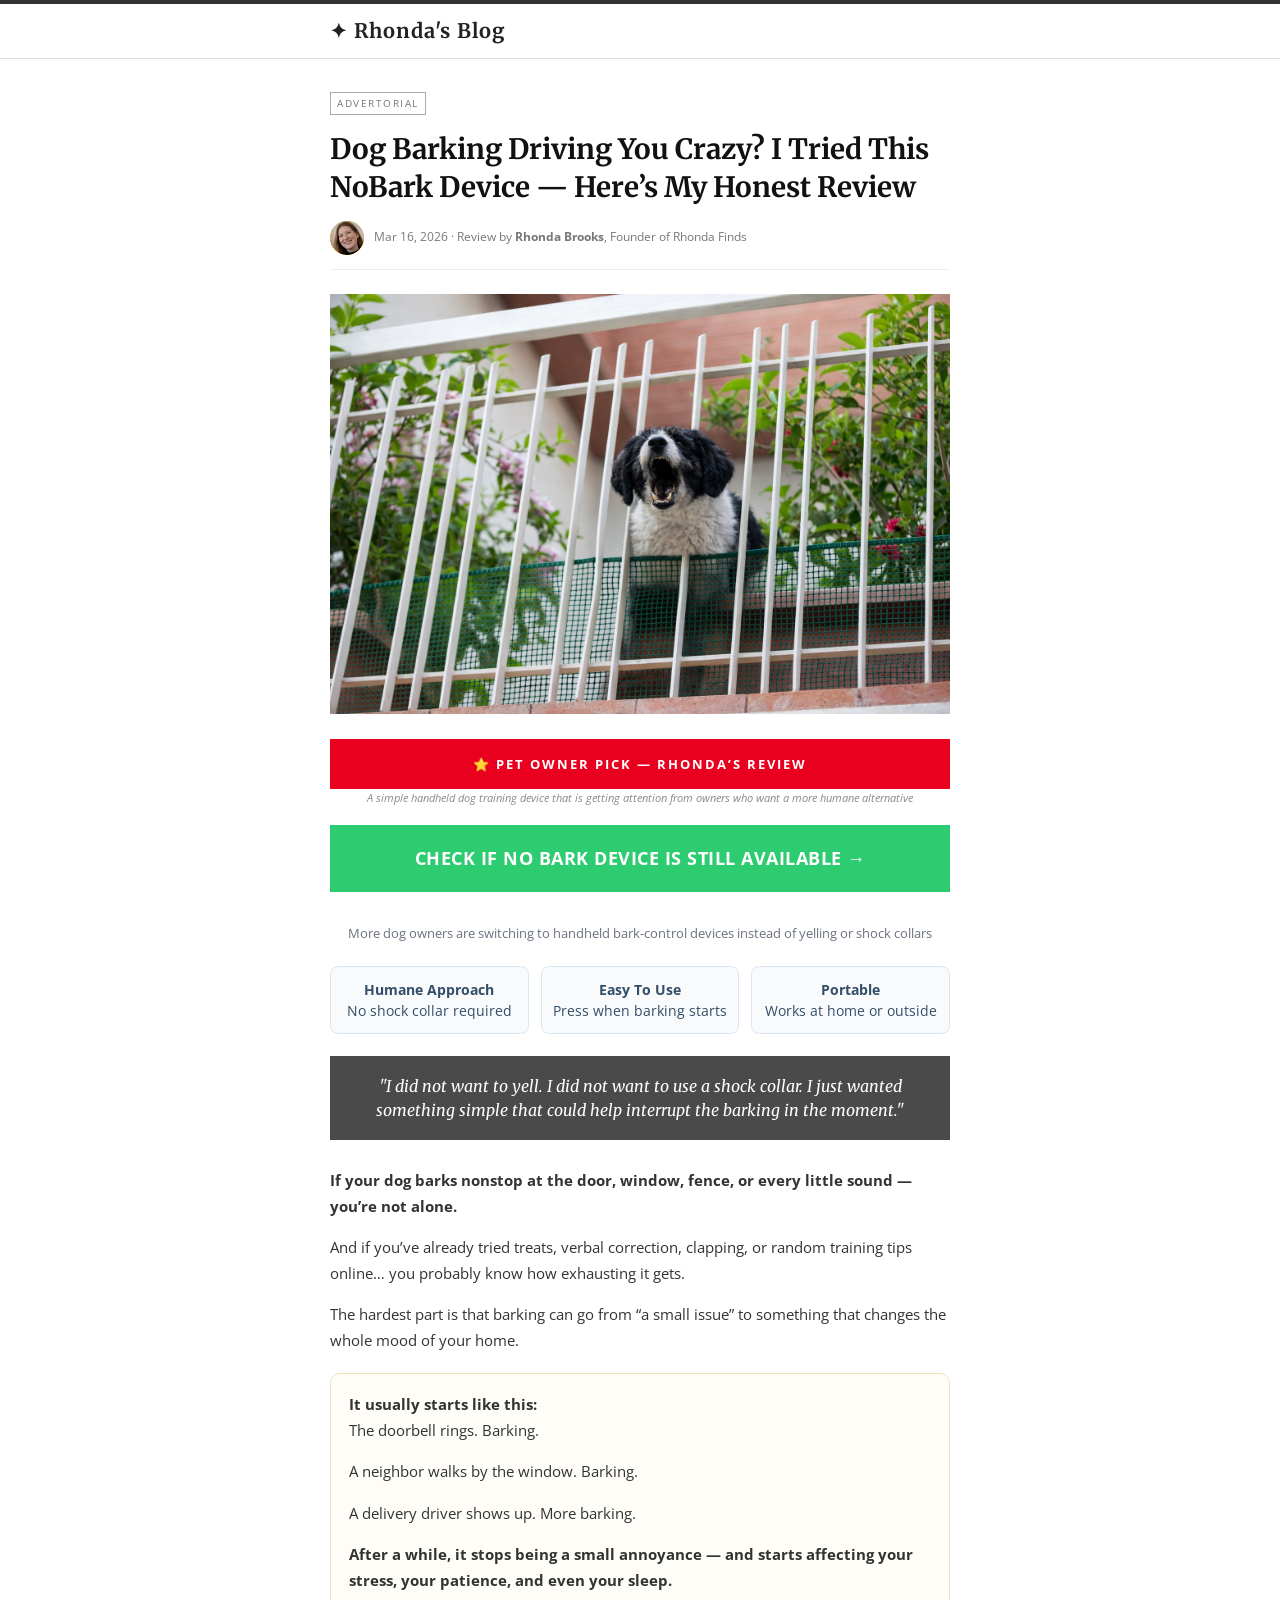
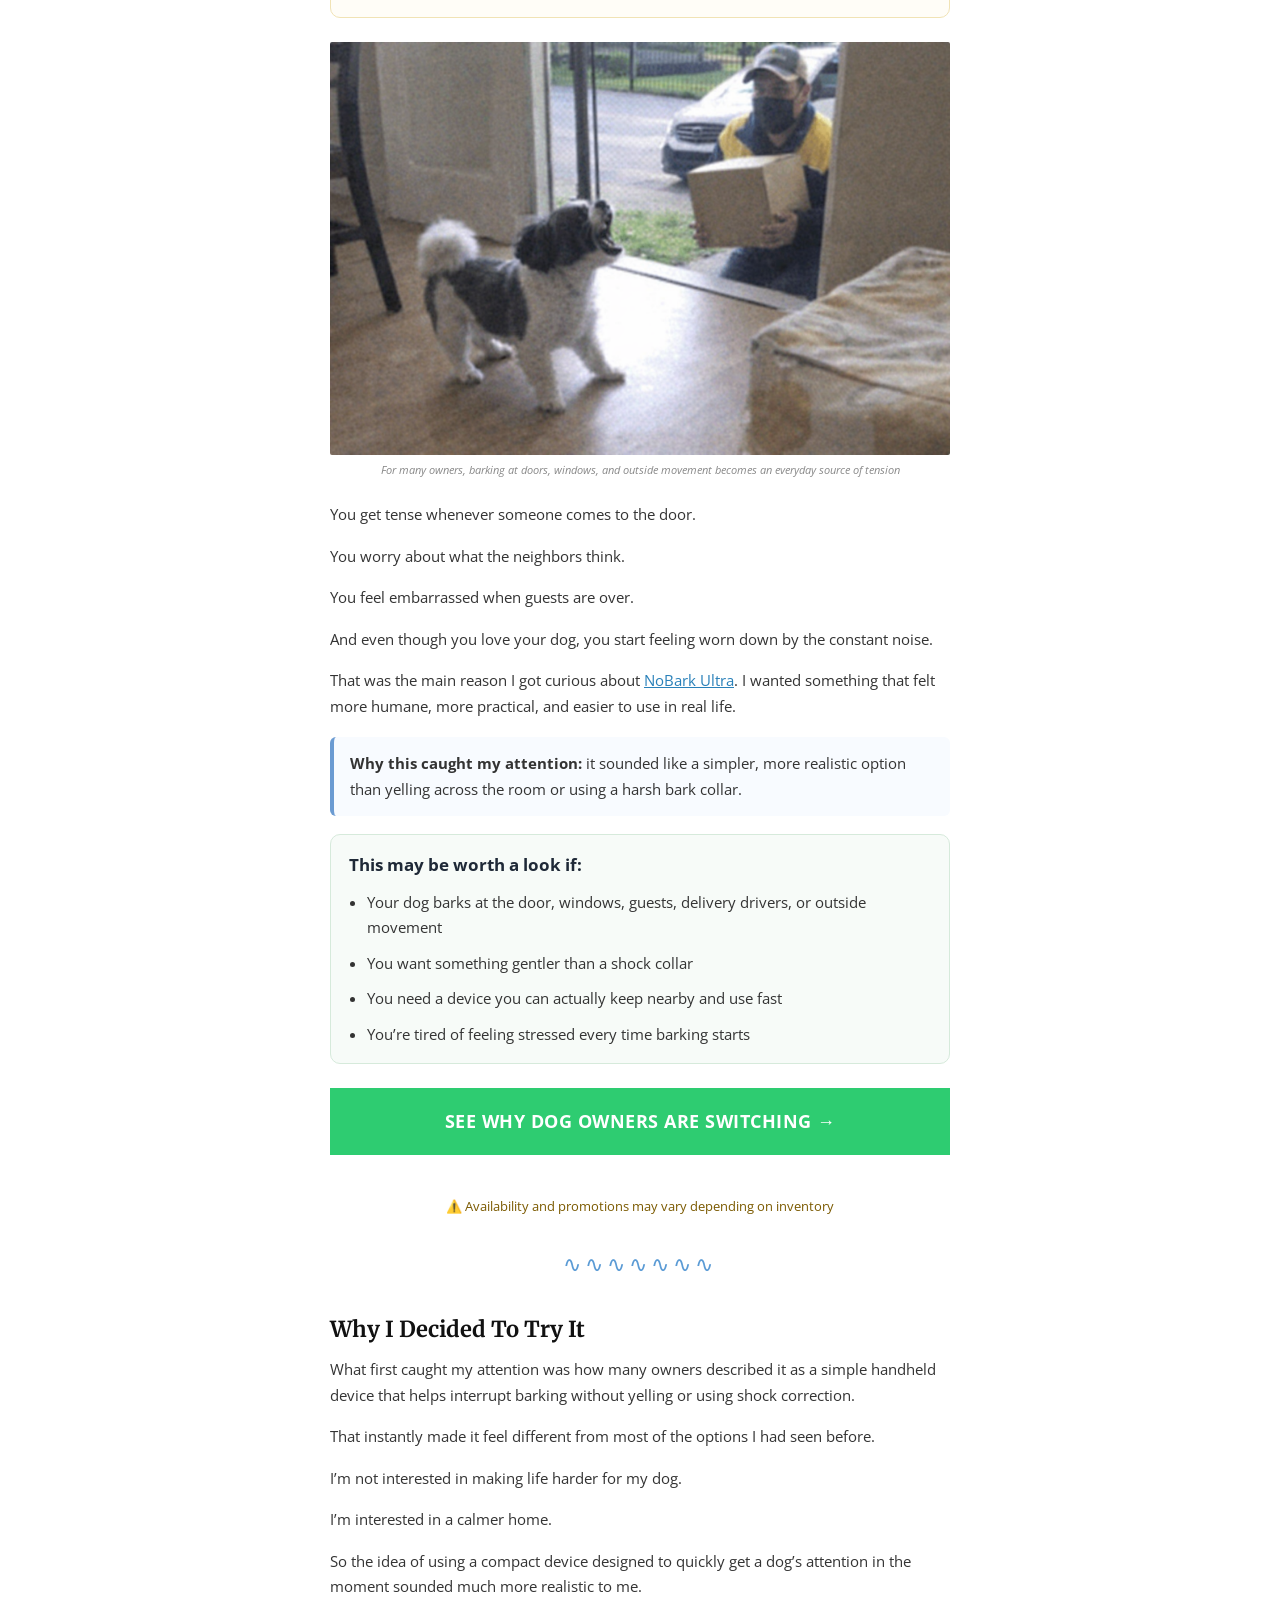
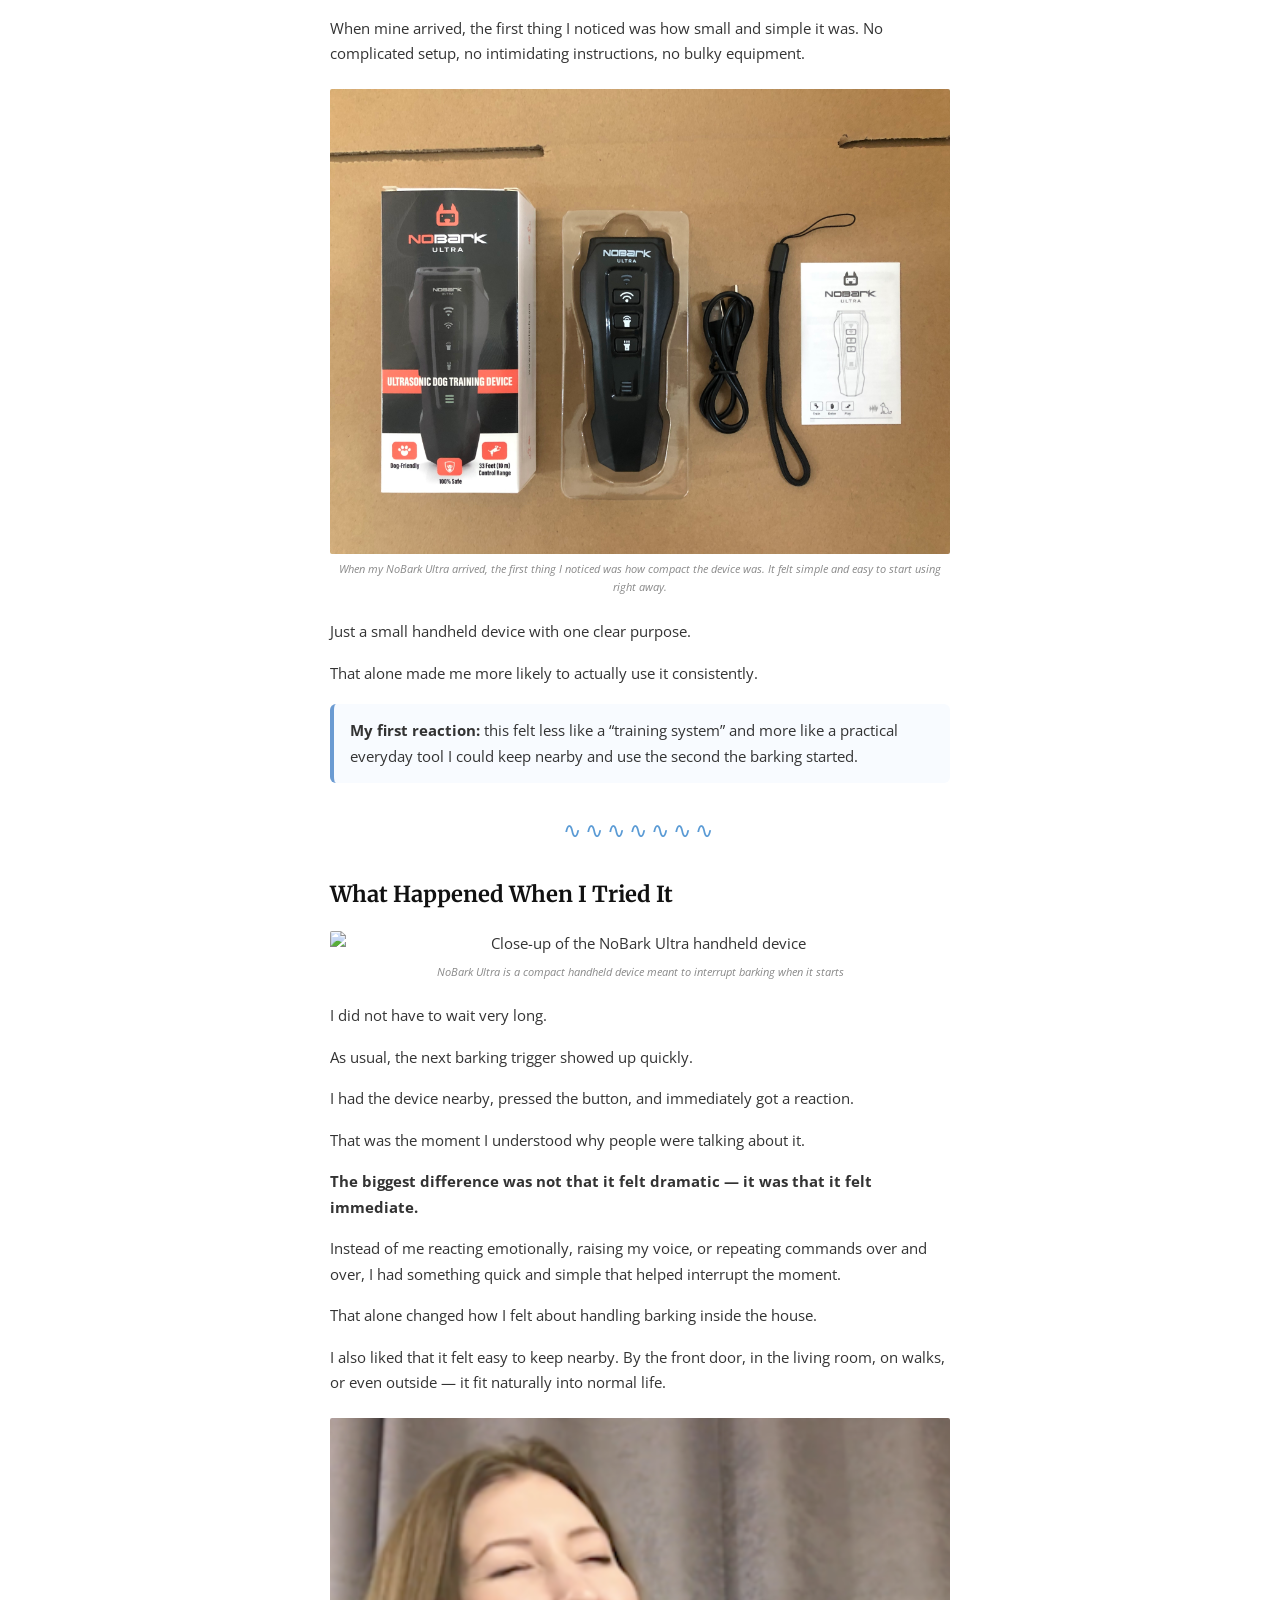
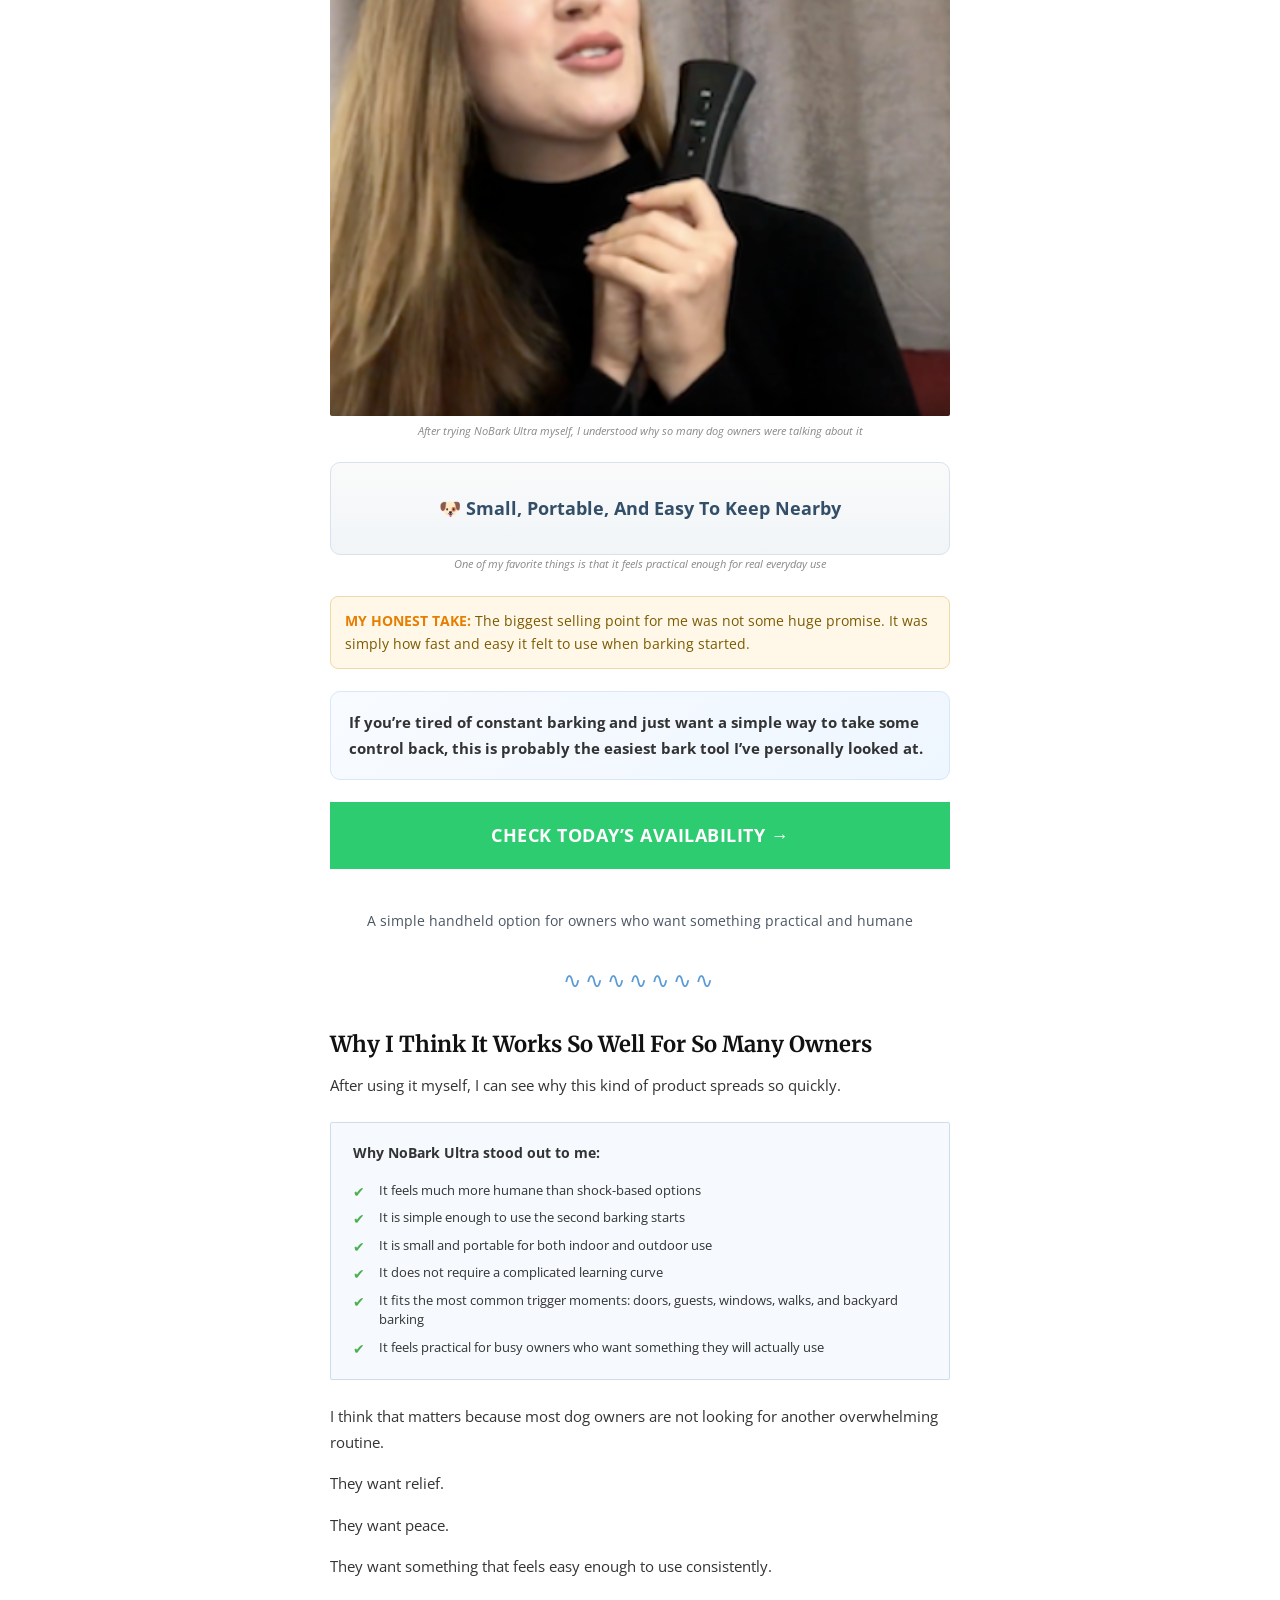
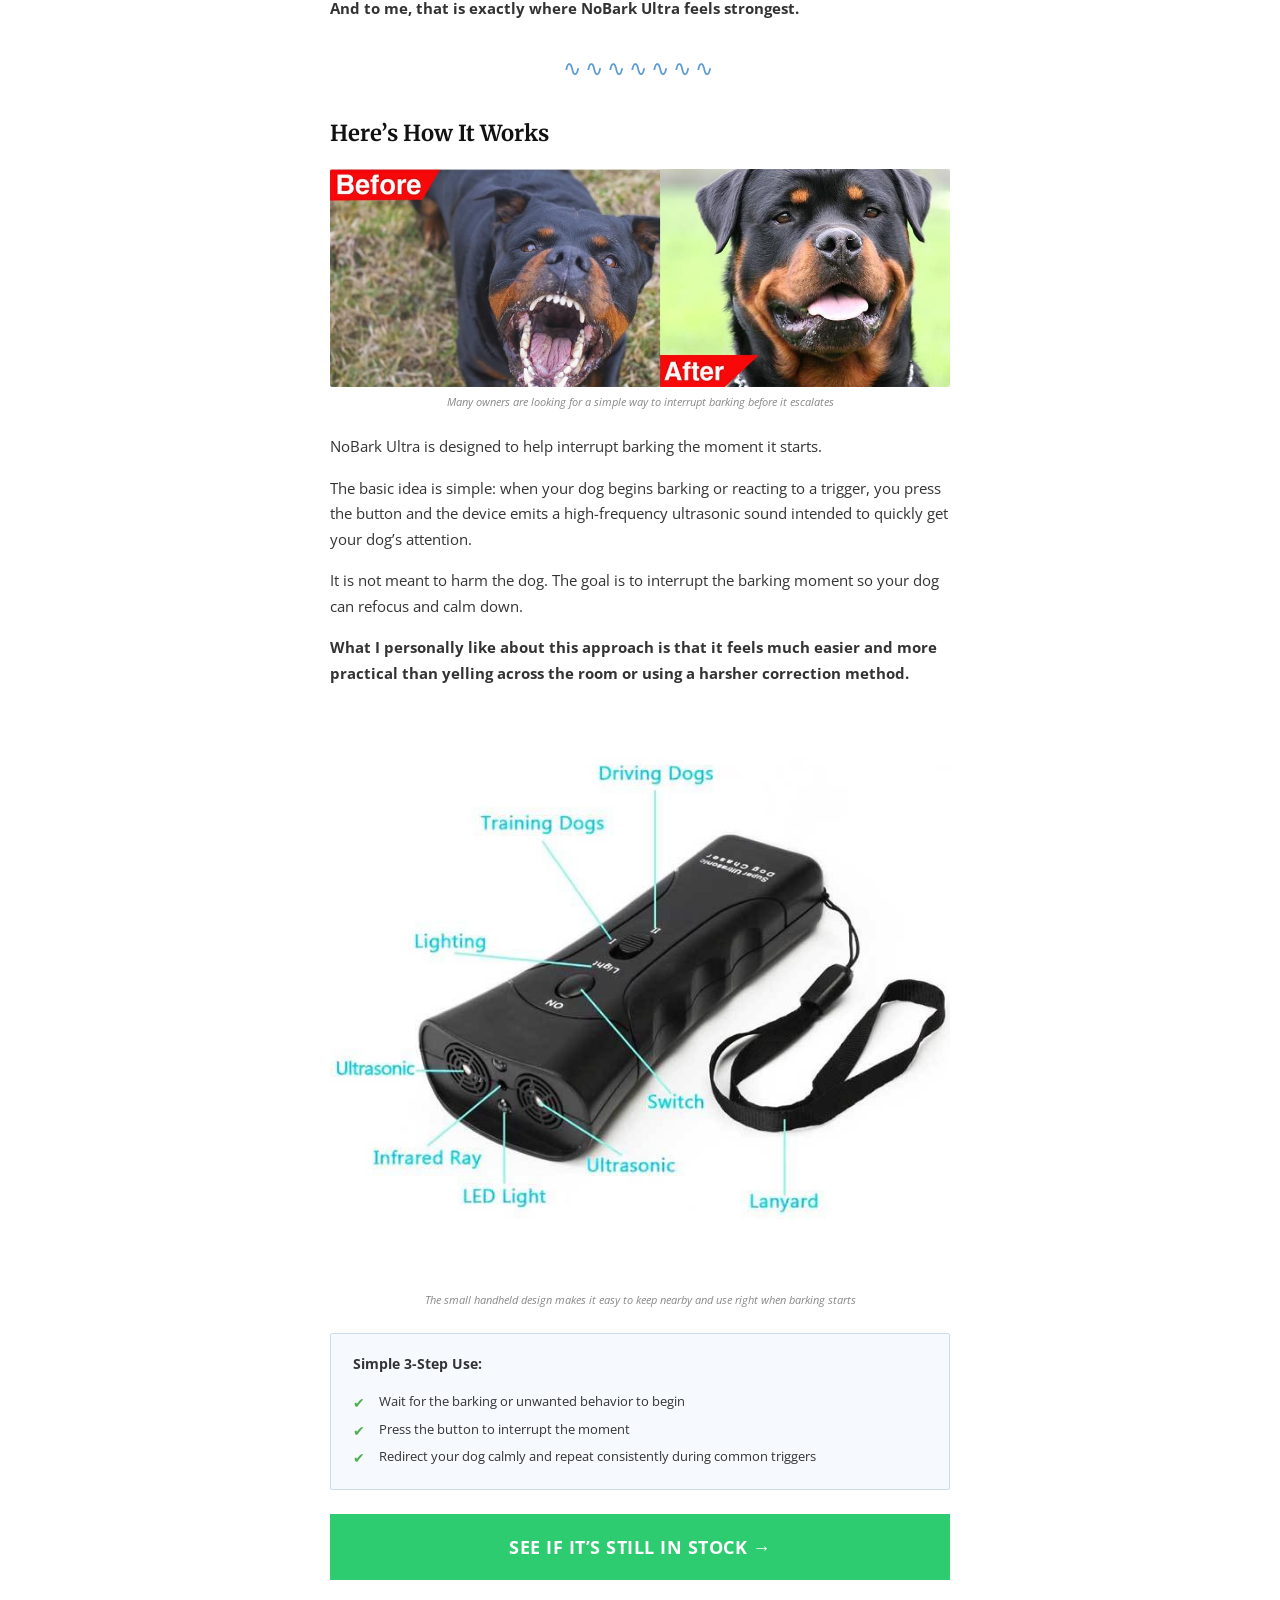
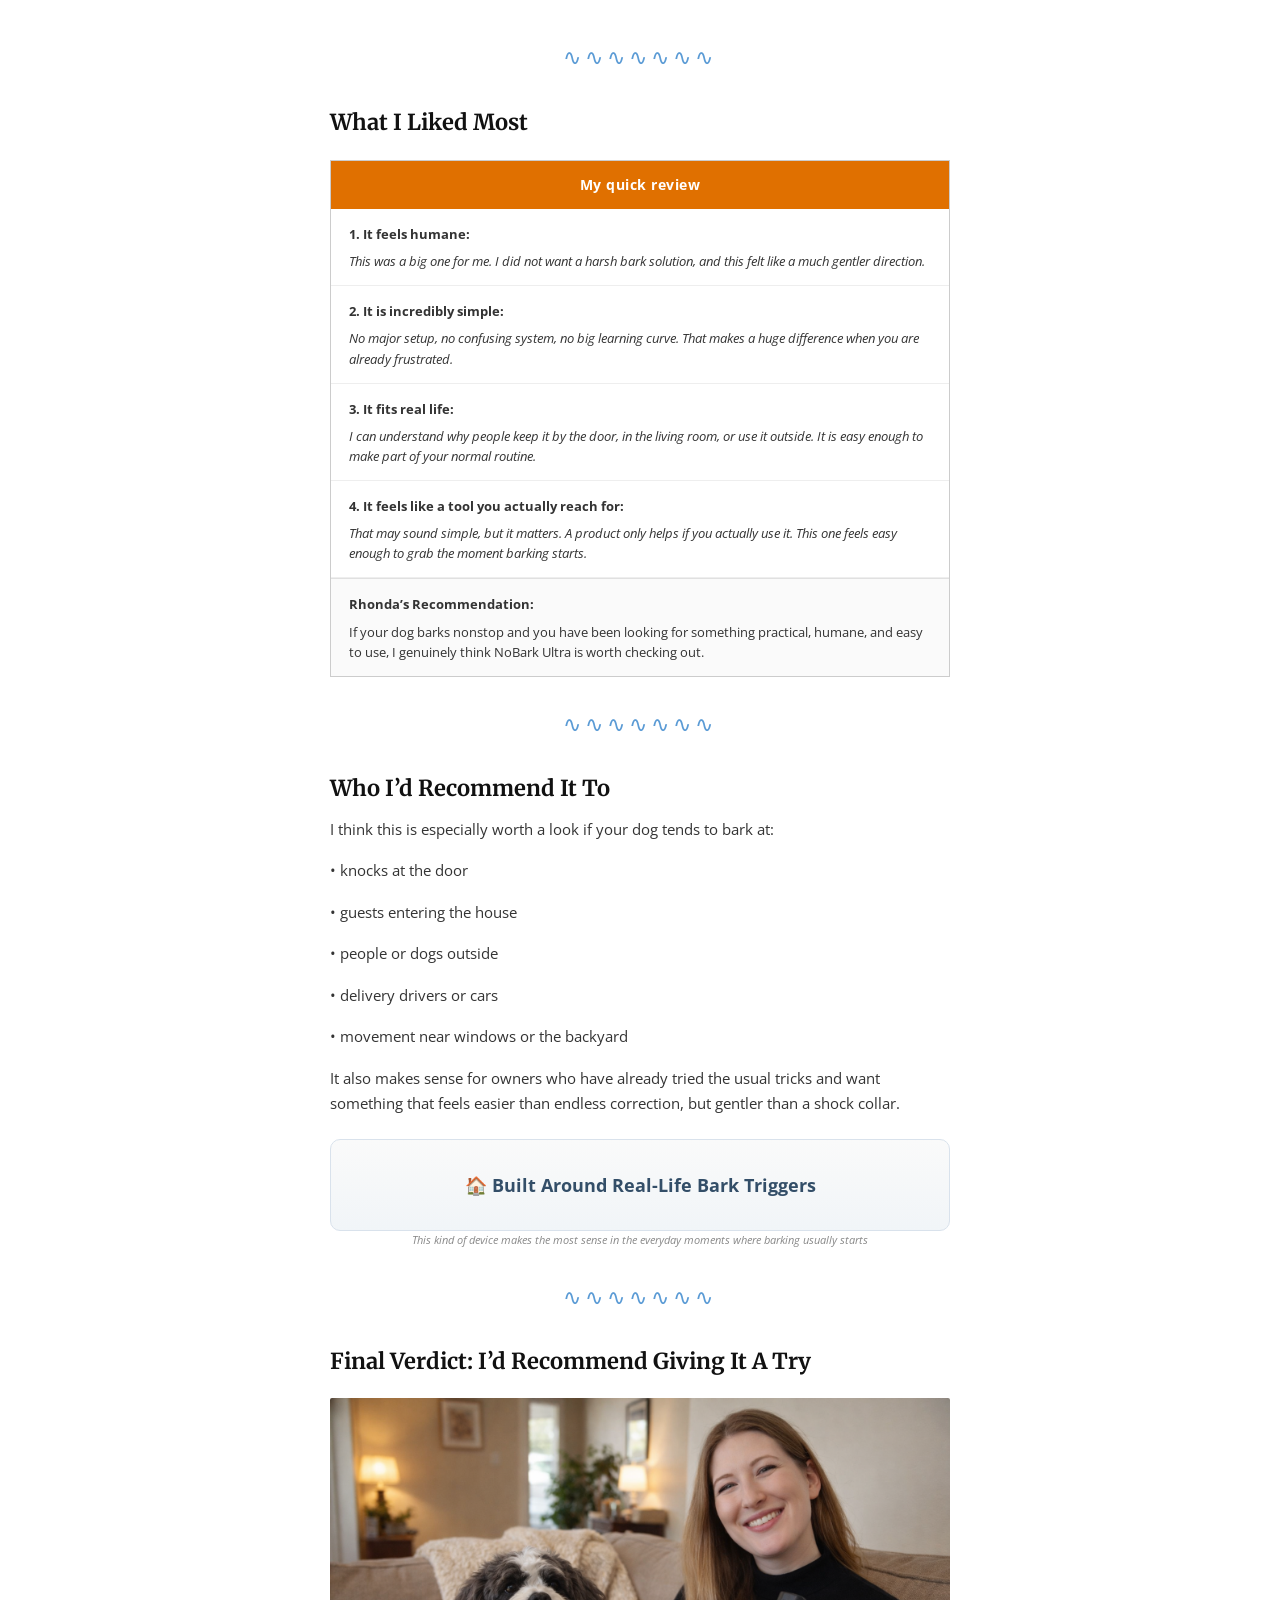
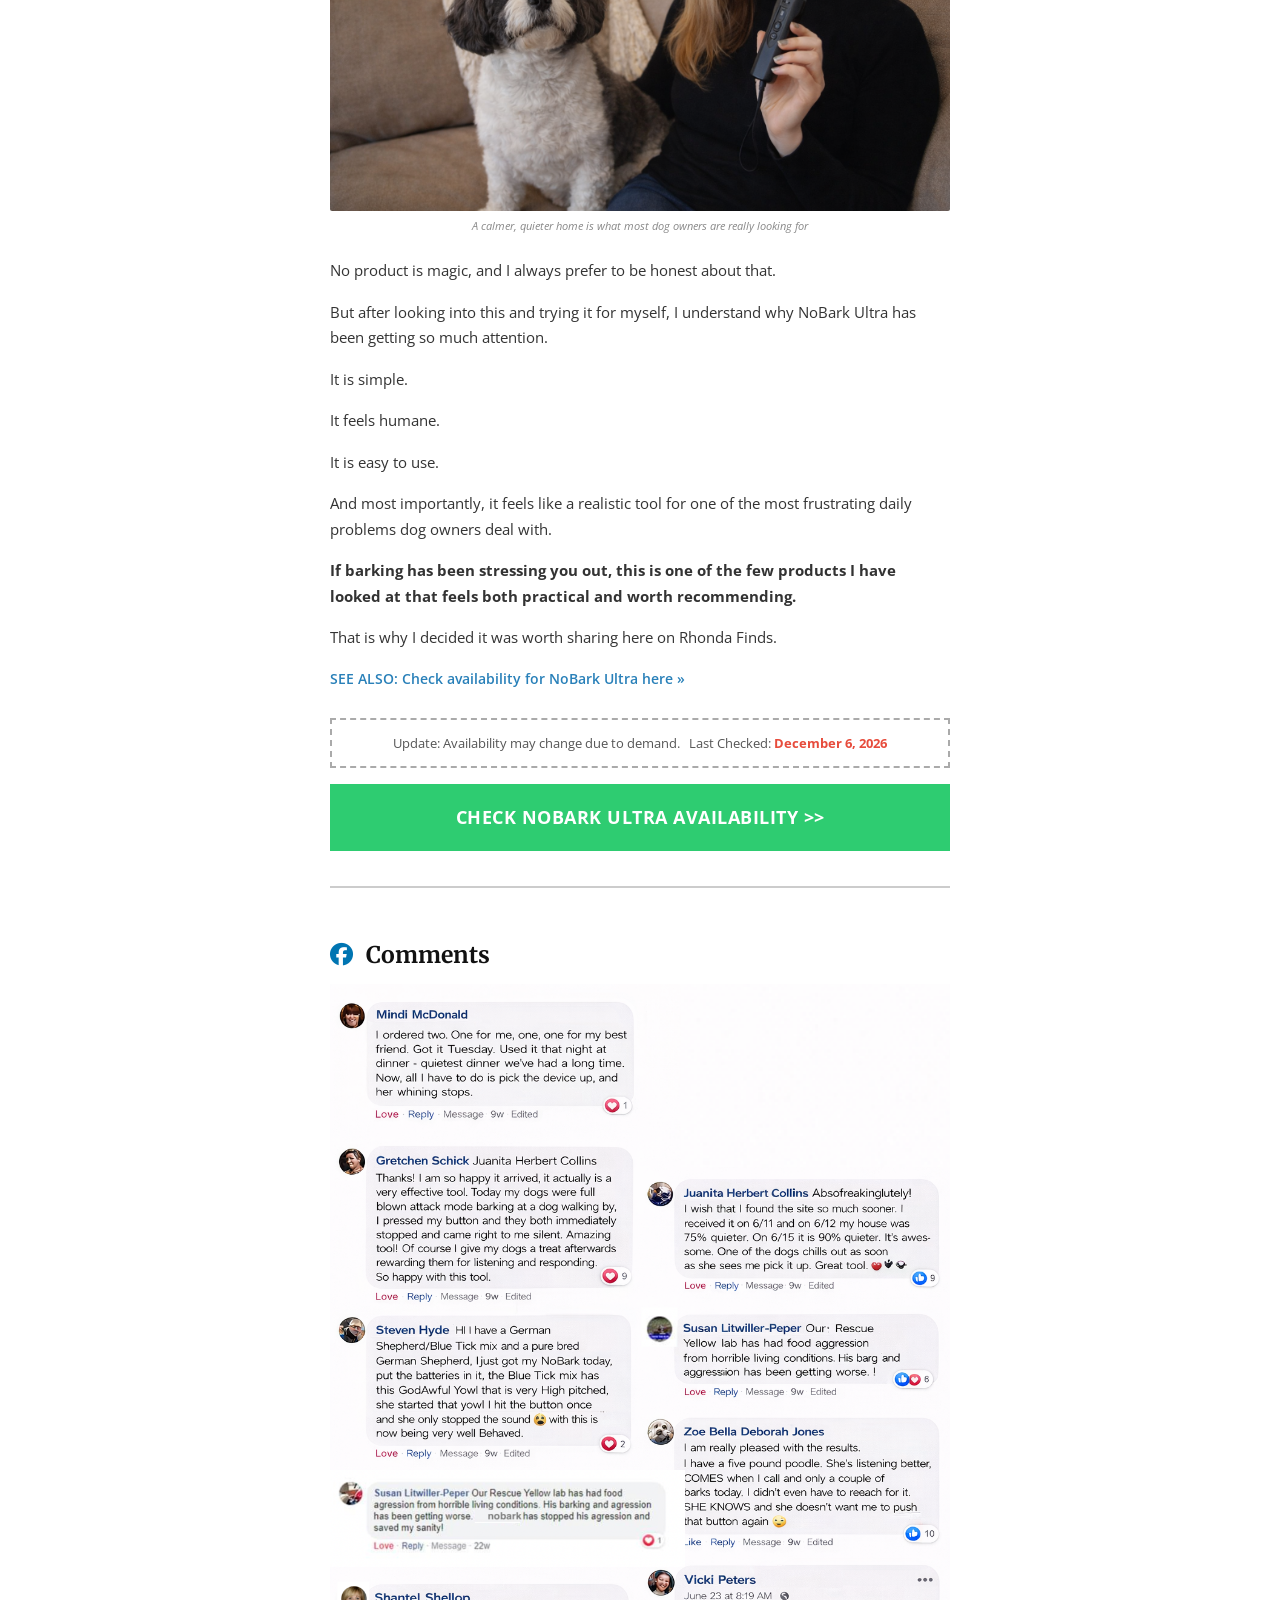
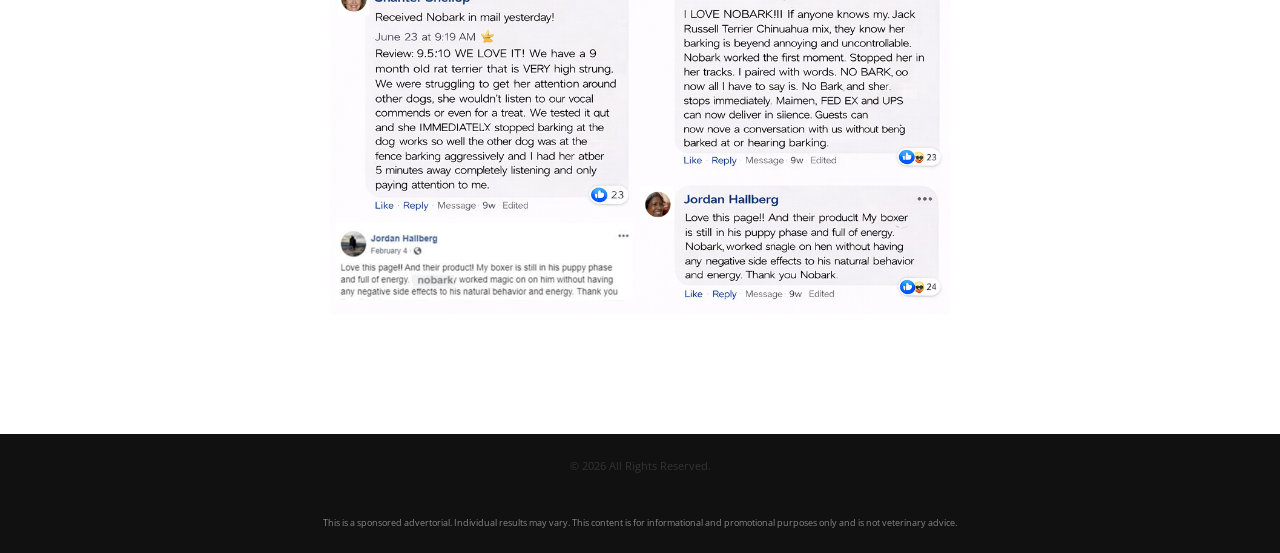
==== commit b85e1d26: "Rename index3comments.html to index.html" ====
--- a/rhonda-nobark-v1/index.html
+++ b/rhonda-nobark-v1/index.html
@@ -7,6 +7,7 @@
     <title>Dog Barking Driving You Crazy? I Tried This NoBark Device — Here’s My Honest Review</title>
 
     <link href="https://fonts.googleapis.com/css2?family=Merriweather:ital,wght@0,400;0,700;1,400&family=Open+Sans:wght@400;600;700&display=swap" rel="stylesheet" />
+    <link rel="stylesheet" href="https://cdnjs.cloudflare.com/ajax/libs/font-awesome/6.5.2/css/all.min.css">
     <link rel="stylesheet" href="./images/style.css">
 
     <!-- Pinterest Tag -->
@@ -33,24 +34,13 @@
     </noscript>
     <!-- end Pinterest Tag -->
 
-    <!-- Optional, send client hints to get accurate device data -->
-    <meta http-equiv="delegate-ch" content="sec-ch-ua http://go.rhondafinds.com; sec-ch-ua-mobile http://go.rhondafinds.com; sec-ch-ua-arch http://go.rhondafinds.com; sec-ch-ua-model http://go.rhondafinds.com; sec-ch-ua-platform http://go.rhondafinds.com; sec-ch-ua-platform-version http://go.rhondafinds.com; sec-ch-ua-bitness http://go.rhondafinds.com; sec-ch-ua-full-version-list http://go.rhondafinds.com; sec-ch-ua-full-version http://go.rhondafinds.com" />
-
-    <!-- MaxConv Tracking Script Base Code -->
-    <script>
-        !function (w, d, o, n, c) {
-            w[o] = w[o] || function () { (w[o].q = w[o].q || []).push(arguments) };
-            var s = d.createElement(n), t = d.getElementsByTagName(n)[0];
-            s.async = !0;
-            s.defer = !0;
-            s.src = "//go.rhondafinds.com/t/ea02932d-b302-4a0c-9582-e8250c2afddf.js";
-            t.parentNode.insertBefore(s, t);
-        }(window, document, "maxconv", "script");
-    </script>
-    <noscript>
-        <link rel="stylesheet" href="//go.rhondafinds.com/t/t.css?mc_ns=1&mc_cmp=ea02932d-b302-4a0c-9582-e8250c2afddf&mc_tid=" />
-    </noscript>
-    <!-- End MaxConv Tracking Script Base Code -->
+    <!--Optional, send client hints to get accurate device data-->
+<meta http-equiv="delegate-ch" content="sec-ch-ua https://go.rhondafinds.com; sec-ch-ua-mobile https://go.rhondafinds.com; sec-ch-ua-arch https://go.rhondafinds.com; sec-ch-ua-model https://go.rhondafinds.com; sec-ch-ua-platform https://go.rhondafinds.com; sec-ch-ua-platform-version https://go.rhondafinds.com; sec-ch-ua-bitness https://go.rhondafinds.com; sec-ch-ua-full-version-list https://go.rhondafinds.com; sec-ch-ua-full-version https://go.rhondafinds.com" />
+
+<!-- MaxConv Tracking Script Base Code-->
+<script>!function(w,d,o,n,c){w[o]=w[o]||function(){(w[o].q=w[o].q||[]).push(arguments)};var s=d.createElement(n),t=d.getElementsByTagName(n)[0];s.async=!0;s.defer=!0;s.src="//go.rhondafinds.com/t/b3ed40c6-c94f-4113-9401-74cc5e8f2ead.js";t.parentNode.insertBefore(s,t);}(window,document,"maxconv","script");</script>
+<noscript><link rel="stylesheet" href="//go.rhondafinds.com/t/t.css?mc_ns=1&mc_cmp=b3ed40c6-c94f-4113-9401-74cc5e8f2ead&mc_tid=" /></noscript>
+<!-- End MaxConv Tracking Script Base Code-->
 
     <style>
         .hero-mock {
@@ -326,6 +316,62 @@
             }
         }
     </style>
+    
+    <style>
+    .comments-section {
+        margin-top: 35px;
+        width: 100%;
+    }
+
+    .comments-section .fb-comments-img-wrap {
+        width: 100%;
+        max-width: 100%;
+        overflow: hidden;
+    }
+
+    .comments-section .fb-comments-img {
+        display: block;
+        width: 100%;
+        max-width: 100%;
+        height: auto;
+        border-radius: 0;
+        object-fit: contain;
+    }
+
+    .comments-section .elIMG.ximg {
+        display: block;
+        width: 100% !important;
+        max-width: 100% !important;
+        height: auto !important;
+        margin: 0 auto;
+    }
+
+    .comments-section .de-image-block {
+        width: 100%;
+        max-width: 100%;
+    }
+
+    .comments-section .elHeadline h2,
+    .comments-section h2 {
+        word-break: break-word;
+    }
+
+    @media (max-width: 768px) {
+        .comments-section {
+            margin-top: 28px;
+        }
+
+        .comments-section .fb-comments-img {
+            width: 100%;
+            height: auto;
+        }
+
+        .comments-section .elIMG.ximg {
+            width: 100% !important;
+            height: auto !important;
+        }
+    }
+</style>
 </head>
 
 <body>
@@ -660,54 +706,27 @@
 
         <a href="https://go.rhondafinds.com/click" class="cta-btn">CHECK NOBARK ULTRA AVAILABILITY &gt;&gt;</a>
 
+        
+        
         <div class="comments-section">
-            <h4>Comments</h4>
-
-            <div class="comment-item">
-                <div class="comment-avatar" style="background:#5a7dbf;">J</div>
-                <div class="comment-body">
-                    <div class="comment-name">Julie M.</div>
-                    <div class="comment-date">2 days ago</div>
-                    <p class="comment-text">This is exactly what I have been looking for. I do not want to use a shock collar, but I need something for the door barking.</p>
-                </div>
-            </div>
-
-            <div class="comment-item">
-                <div class="comment-avatar" style="background:#bf7a5a;">R</div>
-                <div class="comment-body">
-                    <div class="comment-name">Robert H.</div>
-                    <div class="comment-date">4 days ago</div>
-                    <p class="comment-text">I like that this review actually sounds honest. The biggest issue for us is fence barking, so I may try this.</p>
-                </div>
-            </div>
-
-            <div class="comment-item">
-                <div class="comment-avatar" style="background:#5abf6a;">L</div>
-                <div class="comment-body">
-                    <div class="comment-name">Laura T.</div>
-                    <div class="comment-date">6 days ago</div>
-                    <p class="comment-text">Portable and humane is what sold me. My dog is sweet but way too reactive when people come to the house.</p>
-                </div>
-            </div>
-
-            <div class="comment-item">
-                <div class="comment-avatar" style="background:#9b5abf;">C</div>
-                <div class="comment-body">
-                    <div class="comment-name">Chris W.</div>
-                    <div class="comment-date">1 week ago</div>
-                    <p class="comment-text">I appreciate that this feels like a real recommendation instead of just another hard sell. Going to check it out.</p>
-                </div>
-            </div>
-
-            <div class="comment-item">
-                <div class="comment-avatar" style="background:#d27b39;">A</div>
-                <div class="comment-body">
-                    <div class="comment-name">Amanda P.</div>
-                    <div class="comment-date">1 week ago</div>
-                    <p class="comment-text">I honestly felt embarrassed every time someone came to my door because my dog would go crazy. This made me curious enough to try it.</p>
-                </div>
-            </div>
-        </div>
+    <div class="de elHeadlineWrapper ui-droppable de-editable" id="tmp_subheadline-29555" data-de-type="headline" data-de-editing="false" data-title="sub-headline" data-ce="true" data-trigger="none" data-animate="fade" data-delay="500" data-gramm="false" style="margin-top: 30px; outline: none; cursor: pointer;" aria-disabled="false">
+        <h2 class="ne elHeadline hsSize2 lh3 elMargin0 elBGStyle0 hsTextShadow0" style="text-align: left; font-size: 23px;" data-bold="inherit" data-gramm="false" contenteditable="false">
+            <i class="fa_prepended fab fa-facebook" contenteditable="false" style="color: rgb(0, 117, 178); margin-right: 8px;"></i>
+            Comments
+        </h2>
+    </div>
+
+    <div class="de elSeperator elMargin0 ui-droppable de-editable" id="divider-73412" data-de-type="divider" data-de-editing="false" data-title="Divider" data-ce="false" data-trigger="none" data-animate="fade" data-delay="500" style="margin-top: 0px; outline: none; cursor: pointer;" aria-disabled="false">
+        <div class="elDivider elDividerStyle1 padding10-top padding10-bottom">
+            <div class="elDividerInner" style="border-color: rgb(136, 136, 136);" data-align="center" data-width-border="100"></div>
+        </div>
+    </div>
+
+    <div class="fb-comments-img-wrap" style="margin-top: 10px;">
+        <img src="./images/fbcomment9.png" class="fb-comments-img" alt="Facebook comments">
+    </div>
+</div>
+        
 
     </div>
 
